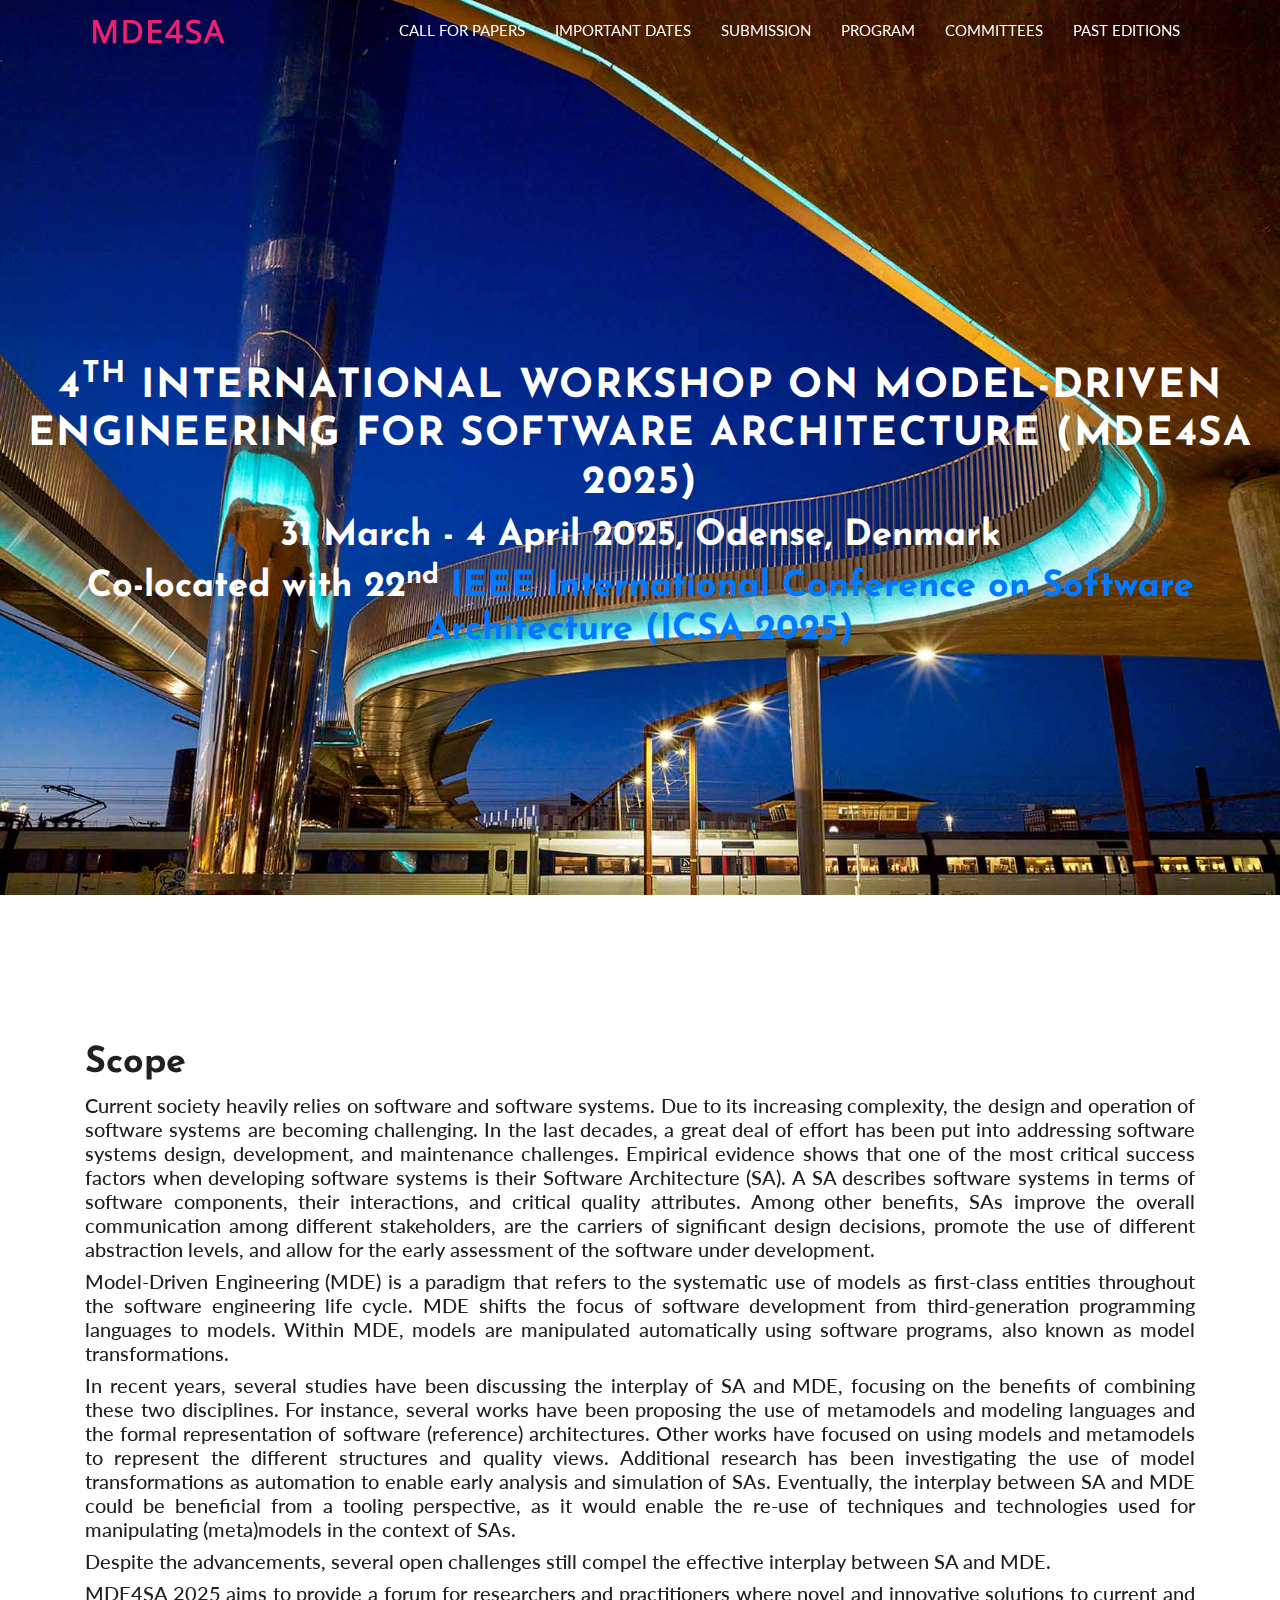
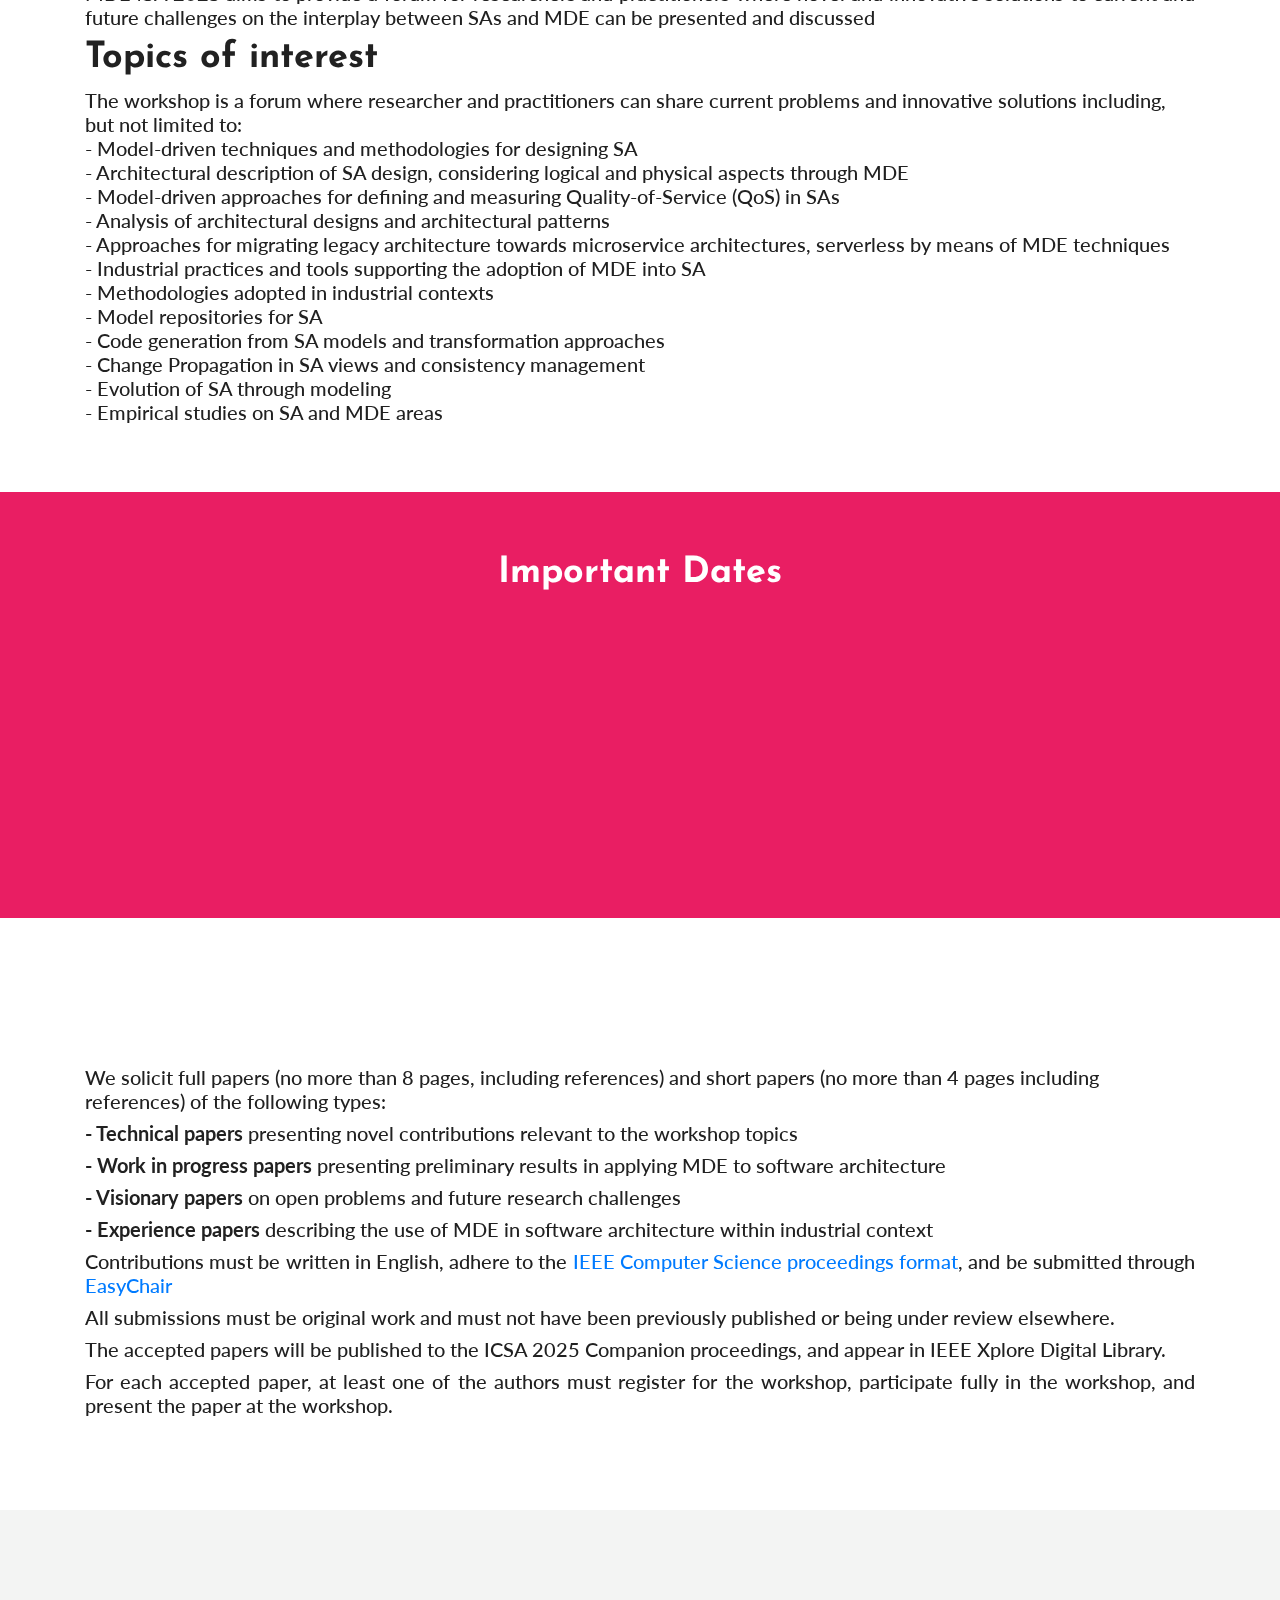
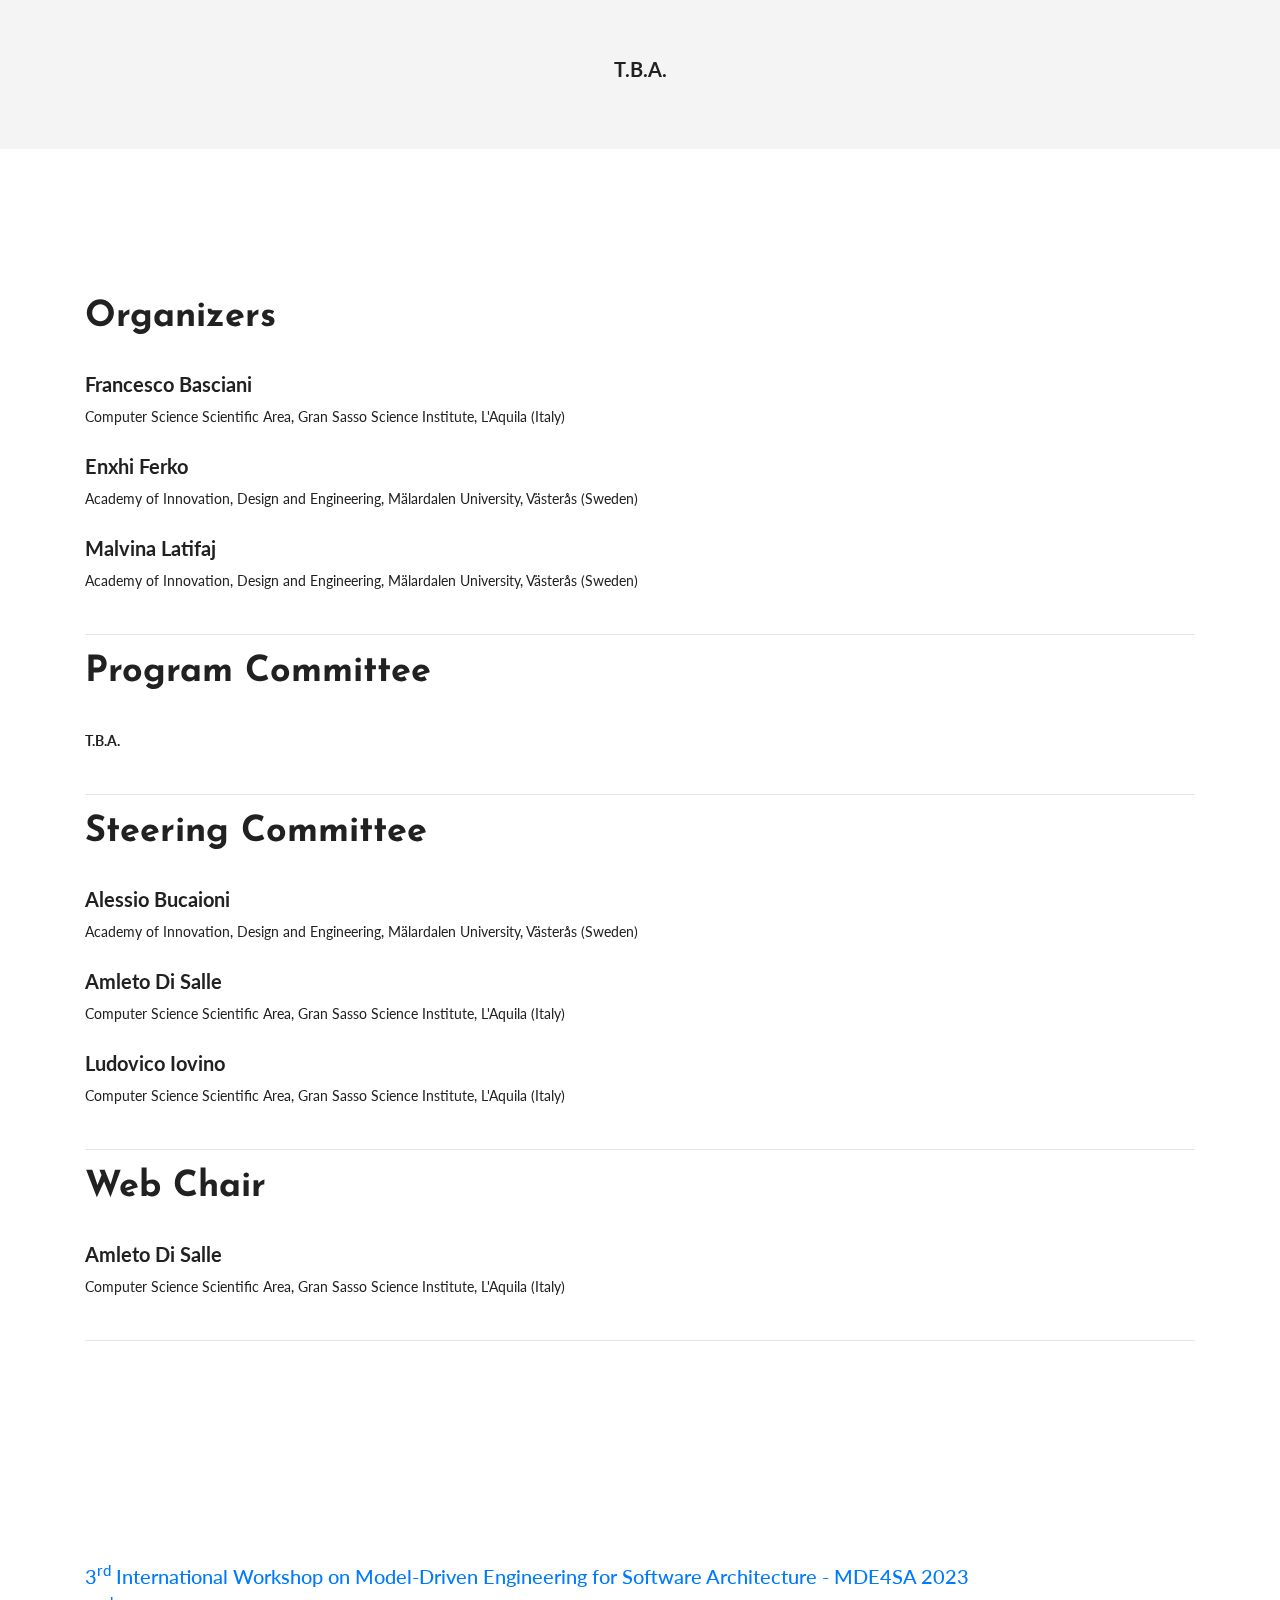
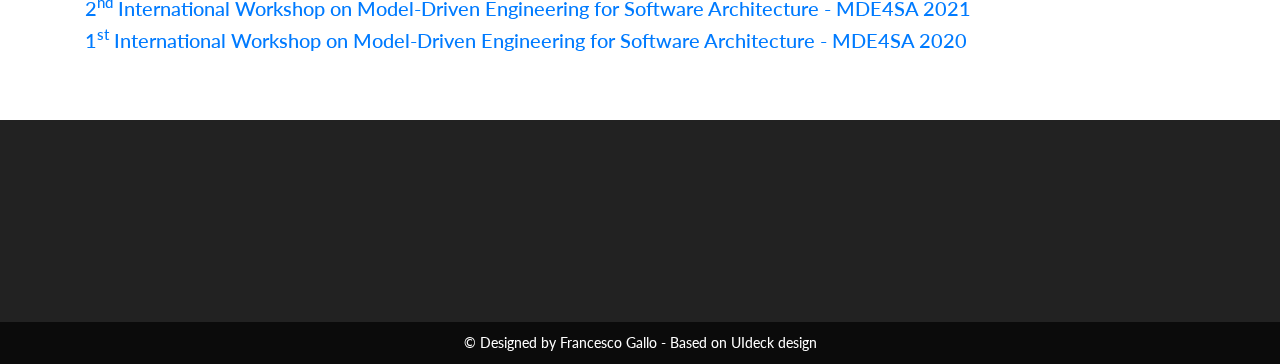
==== index.html @ de51bca5 "update 2023 past edition link" ====
<!DOCTYPE html>
<html lang="en">
<head>
<!-- Required meta tags -->
<meta charset="utf-8">
<meta name="viewport" content="width=device-width, initial-scale=1, shrink-to-fit=no">
<title>4th International Workshop on Model-Driven Engineering for Software Architecture - co-located with ICSA 2025</title>

<!-- Bootstrap CSS -->
<link rel="stylesheet" type="text/css" href="assets/css/bootstrap.min.css" >
<!-- Icon -->
<link rel="stylesheet" type="text/css" href="assets/fonts/line-icons.css">
<!-- Slicknav -->
<link rel="stylesheet" type="text/css" href="assets/css/slicknav.css">
<!-- Nivo Lightbox -->
<link rel="stylesheet" type="text/css" href="assets/css/nivo-lightbox.css" >
<!-- Animate -->
<link rel="stylesheet" type="text/css" href="assets/css/animate.css">
<!-- Main Style -->
<link rel="stylesheet" type="text/css" href="assets/css/main.css">
<!-- Responsive Style -->
<link rel="stylesheet" type="text/css" href="assets/css/responsive.css">
</head>
<body>

<!-- Header Area wrapper Starts -->
<header id="header-wrap"> 
  <!-- Navbar Start -->
  <nav class="navbar navbar-expand-lg fixed-top scrolling-navbar">
    <div class="container"> 
      <!-- Brand and toggle get grouped for better mobile display -->
      <div class="navbar-header">
        <button class="navbar-toggler" type="button" data-toggle="collapse" data-target="#main-navbar" aria-controls="main-navbar" aria-expanded="false" aria-label="Toggle navigation"> <span class="navbar-toggler-icon"></span> <span class="icon-menu"></span> <span class="icon-menu"></span> <span class="icon-menu"></span> </button>
        <a href="index.html" class="navbar-brand"><img src="assets/img/logo.png" alt=""></a> </div>
      <div class="collapse navbar-collapse" id="main-navbar">
        <ul class="navbar-nav mr-auto w-100 justify-content-end">
          <!--<li class="nav-item active">
                <a class="nav-link" href="#header-wrap">
                  Home
                </a>
              </li> -->
          <li class="nav-item"> <a class="nav-link" href="#cfp">Call for Papers</a> </li>
          <li class="nav-item"> <a class="nav-link" href="#dates">Important Dates</a> </li>
          <li class="nav-item"> <a class="nav-link" href="#sub">Submission</a> </li>
          <li class="nav-item"> <a class="nav-link" href="#schedules">Program</a> </li>
          <li class="nav-item"> <a class="nav-link" href="#comm">Committees</a> </li>
          <li class="nav-item"> <a class="nav-link" href="#past-editions">Past Editions</a> </li>
        </ul>
      </div>
    </div>
    
    <!-- Mobile Menu Start -->
    <ul class="mobile-menu">
      <li> <a class="page-scrool" href="#cfp">Call for Papers</a> </li>
      <li> <a class="page-scroll" href="#dates">Important Dates</a> </li>
      <li> <a class="page-scroll" href="#sub">Submission</a> </li>
      <li> <a class="page-scroll" href="#comm">Committees</a> </li>
      <li> <a class="page-scroll" href="#schedules">Program</a> </li>
      <li> <a class="page-scroll" href="#comm">Committees</a> </li>
      <li> <a class="page-scroll" href="#past-editions">Venue</a> </li>
      
    </ul>
    <!-- Mobile Menu End --> 
    
  </nav>
  <!-- Navbar End --> 
  
  <!-- Main Carousel Section Start -->
  <div id="main-slide" class="carousel slide" data-ride="carousel"> 
    <!--<ol class="carousel-indicators">
          <li data-target="#main-slide" data-slide-to="0" class="active"></li>
          <li data-target="#main-slide" data-slide-to="1"></li>
          <li data-target="#main-slide" data-slide-to="2"></li>
        </ol> -->
    <div class="carousel-inner">
      <div class="carousel-item active"> <img class="w-100" src="assets/img/slider/odense.jpg" alt="First slide">
        <div class="carousel-caption d-md-block">       
          <h1 class="wow fadeInDown heading" data-wow-delay=".4s">4<sup>th</sup> International Workshop on Model-Driven Engineering for Software Architecture (MDE4SA 2025)</h1>
            <h2 class="wow fadeInDown" data-wow-delay=".4s">31 March - 4 April 2025, Odense, Denmark</h2>
		    <h2 class="wow fadeInDown" data-wow-delay="0.2s"><strong>Co-located with 22<sup>nd</sup> <a href="https://conf.researchr.org/home/icsa-2025" target="_blank">IEEE International Conference on Software Architecture (ICSA 2025)</a></strong></h2>
        </div>
      </div>
    </div>
  </div>
  <!-- Main Carousel Section End --> 
  
</header>
<!-- Header Area wrapper End -->

<!-- About Section Start -->
<section id="cfp" class="section-padding">
  <div class="container">
    <div class="row">
      <div class="col-12">
        <div class="section-title-header text-center">
          <h1 class="section-title wow fadeInUp" data-wow-delay="0.2s">Call for Papers</h1>
          <h4 style="text-align: left" data-wow-delay="0.2s">Scope</h4>
          <h5 style="text-align:justify" data-wow-delay="0.2s">Current society heavily relies on software and software systems. Due to its increasing complexity, the design and operation of software systems are becoming challenging. In the last decades, a great deal of effort has been put into addressing software systems design, development, and maintenance challenges. Empirical evidence shows that one of the most critical success factors when developing software systems is their Software Architecture (SA). A SA describes software systems in terms of software components, their interactions, and critical quality attributes. Among other benefits, SAs improve the overall communication among different stakeholders, are the carriers of significant design decisions, promote the use of different abstraction levels, and allow for the early assessment of the software under development.</h5>
          <h5 style="text-align:justify" data-wow-delay="0.2s">Model-Driven Engineering (MDE) is a paradigm that refers to the systematic use of models as first-class entities throughout the software engineering life cycle. MDE shifts the focus of software development from third-generation programming languages to models. Within MDE, models are manipulated automatically using software programs, also known as model transformations.</h5>
          <h5 style="text-align:justify" data-wow-delay="0.2s">In recent years, several studies have been discussing the interplay of SA and MDE, focusing on the benefits of combining these two disciplines. For instance, several works have been proposing the use of metamodels and modeling languages and the formal representation of software (reference) architectures. Other works have focused on using models and metamodels to represent the different structures and quality views. Additional research has been investigating the use of model transformations as automation to enable early analysis and simulation of SAs. Eventually, the interplay between SA and MDE could be beneficial from a tooling perspective, as it would enable the re-use of techniques and technologies used for manipulating (meta)models in the context of SAs.</h5>
          <h5 style="text-align:justify" data-wow-delay="0.2s">Despite the advancements, several open challenges still compel the effective interplay between SA and MDE.</h5>
          <h5 style="text-align:justify" data-wow-delay="0.2s">MDE4SA 2025 aims to provide a forum for researchers and practitioners where novel and innovative solutions to current and future challenges on the interplay between SAs and MDE can be presented and discussed</h5>
          <h4 style="text-align: left" data-wow-delay="0.2s">Topics of interest</h4>
		  <h5 style="text-align: left" data-wow-delay="0.2s">The workshop is a forum where researcher and practitioners can share current problems and innovative solutions including, but not limited to: <br>
            - Model-driven techniques and methodologies for designing SA <br>
            - Architectural description of SA design, considering logical and physical aspects through MDE <br>
            - Model-driven approaches for defining and measuring Quality-of-Service (QoS) in SAs <br>
            - Analysis of architectural designs and architectural patterns <br>
            - Approaches for migrating legacy architecture towards microservice architectures, serverless by means of MDE techniques <br>
            - Industrial practices and tools supporting the adoption of MDE into SA <br>
            - Methodologies adopted in industrial contexts <br>
            - Model repositories for SA <br>
            - Code generation from SA models and transformation approaches <br>
            - Change Propagation in SA views and consistency management <br>
            - Evolution of SA through modeling <br>
            - Empirical studies on SA and MDE areas <br>
		   </h5>
        </div>
      </div>
    </div>
    </div>
</section>
<!-- About Section End --> 

<!-- Counter Area Start-->
<section id="dates" class="counter-section section-padding">
	<h4 style="text-align: center; color: #FFFFFF" data-wow-delay="0.2s">Important Dates</h4>
	
  <div class="container">
    <div class="row"> 
      <!-- Counter Item -->
      <div class="col-md-9 col-lg-12 col-xs-12 work-counter-widget text-center">
        <div class="counter wow fadeInRight" data-wow-delay="0.6s">
          <div class="icon"><i class="lni-timer"></i>
          </div>
        </div>
      </div>
		<div class="col-md-9 col-lg-4 col-xs-12 work-counter-widget text-center col-xl-4">
        <div class="counter wow fadeInRight" data-wow-delay="0.6s">
          <h5><strong style="color: #FFFFFF">Paper Submission</strong></h5>
          <p><strong>December 20<sup>th</sup>, 2024</strong></p>
        </div>
      </div>
		<div class="col-md-9 col-lg-4 col-xs-12 work-counter-widget text-center col-xl-4">
        <div class="counter wow fadeInRight" data-wow-delay="0.6s">
			<h5><strong style="color: #FFFFFF">Notification to authors</strong></h5>
          <p><strong>January 20<sup>th</sup>, 2025</strong></p>
        </div>
      </div>
      <div class="col-md-9 col-lg-4 col-xs-12 work-counter-widget text-center col-xl-4">
        <div class="counter wow fadeInRight" data-wow-delay="0.6s">
			<h5><strong style="color: #FFFFFF">Camera Ready</strong></h5>
          <p><strong>January 27<sup>th</sup>, 2025</strong></p>
        </div>
      </div>
    </div>
  </div>
</section>
<!-- Counter Area End--> 

<!-- Sponsors Section Start -->
<section id="sub" class="section-padding">
  <div class="container">
    <div class="row">
      <div class="col-12">
        <div class="section-title-header text-center">
          <h1 class="section-title wow fadeInUp" data-wow-delay="0.2s">Submission</h1>      
        </div>
		  <h5 style="text-align: left" data-wow-delay="0.2s">We solicit full papers (no more than 8 pages, including references) and short papers (no more than 4 pages including references) of the following types:</h5>
          <h5 style="text-align:justify" data-wow-delay="0.2s"><strong>- Technical papers</strong> presenting novel contributions relevant to the workshop topics</h5>
		  <h5 style="text-align:justify" data-wow-delay="0.2s"><strong>- Work in progress papers</strong> presenting preliminary results in applying MDE to software architecture</h5>
		  <h5 style="text-align:justify" data-wow-delay="0.2s"><strong>- Visionary papers</strong> on open problems and future research challenges</h5>
		  <h5 style="text-align:justify" data-wow-delay="0.2s"><strong>- Experience papers</strong> describing the use of MDE in software architecture within industrial context</h5>
		  <h5 style="text-align:justify" data-wow-delay="0.2s">Contributions must be written in English, adhere to the
		    <a href="https://www.ieee.org/conferences/publishing/templates.html" target="_blank"> IEEE Computer Science proceedings format</a>, and be submitted
		    through <a href="https://easychair.org/conferences/?conf=icsa2025" target="_blank">EasyChair</a>
		  </h5>
          <h5 style="text-align:justify" data-wow-delay="0.2s">All submissions must be original work and must not have been previously published or being under review elsewhere.</h5>
          <h5 style="text-align:justify" data-wow-delay="0.2s">The accepted papers will be published to the ICSA 2025 Companion proceedings, and appear in IEEE Xplore Digital Library.</h5>
          <h5 style="text-align:justify" data-wow-delay="0.2s">For each accepted paper, at least one of the authors must register for the workshop, participate fully in the workshop, and present the paper at the workshop.</h5>
		  <br>
      </div>
    </div>
    
  </div>
</section>
<!-- Sponsors Section End --> 

<!-- Schedule Section Start -->
<section id="schedules" class="schedule section-padding">
  <div class="container">
    <div class="row">
      <div class="col-12">
        <div class="section-title-header text-center">
          <h1 class="section-title wow fadeInUp" data-wow-delay="0.2s">Program</h1>
          <h5><strong>T.B.A.</strong></h5>
        </div>
      </div>
    </div>
  </div>
</section>
<!-- Schedule Section End --> 

<section id="comm" class="section-padding">
  <div class="container">
    <div class="row">
      <div class="col-12">
        <div class="section-title-header text-center">
          <h1 class="section-title wow fadeInUp" data-wow-delay="0.2s">Committees</h1>      
        </div>
		  <h4 style="text-align: left" data-wow-delay="0.2s"><strong>Organizers</strong> </h4><br>
          <h5 style="text-align: left" data-wow-delay="0.2s"><strong>Francesco Basciani</strong> <br></h5>
          <p>Computer Science Scientific Area, Gran Sasso Science Institute, L'Aquila (Italy)<br></p>
          <br>
		  <h5 style="text-align: left" data-wow-delay="0.2s"><strong>Enxhi Ferko</strong> <br></h5>
          <p>Academy of Innovation, Design and Engineering, M&auml;lardalen University, V&auml;ster&aring;s (Sweden) <br></p>
		  <br>
        <h5 style="text-align: left" data-wow-delay="0.2s"><strong>Malvina Latifaj</strong> <br></h5>
        <p>Academy of Innovation, Design and Engineering, M&auml;lardalen University, V&auml;ster&aring;s (Sweden) <br></p>
        <br>

		  <hr>
		  <h4 style="text-align: left" data-wow-delay="0.2s"><strong>Program Committee</strong></h4>
          <br>
          <p><b>T.B.A.</b></p>
        <!--
          <ul>
            <li>-Kousar Aslam, Vrije Universiteit Amsterdam (NL)</li>
            <li>-Luca Berardinelli, Johannes Kepler University Linz (AT)</li>
            <li>-Johan Bergelin, Mälardalen University (SE)</li>
            <li>-Jan Carlson, Mälardalen University (SE)</li>
            <li>-Antonio Cicchetti, Mälardalen University (SE)</li>
            <li>-Thijmen De Gooijer, Swedish Tax Agency (SE)</li>
            <li>-Martina De Sanctis, Gran Sasso Science Institute (ITA)</li>
            <li>-Daniele Di Pompeo, University of L'Aquila (ITA)</li>
            <li>-Juri Di Rocco, University of L'Aquila (ITA)</li>
            <li>-Predrag Filipovikj, Scania Group (SE)</li>
            <li>-Ilias Gerostathopoulos, Vrije Universiteit Amsterdam (NL)</li>
            <li>-Raffaela Mirandola, Politecnico di Milano (ITA)</li>
            <li>-Juha-Pekka Tolvanen, Metacase (FIN)</li>
            <li>-Karthik Vaidhyanathan, International Institute of Information Technology, Hyderabad (India)</li>
            <li>-Manuel Wimmer, Johannes Kepler University Linz (AT)</li>
          </ul>
        -->
		  <br>
		  <hr>
          <h4 style="text-align: left" data-wow-delay="0.2s"><strong>Steering Committee</strong> </h4><br>
          <h5 style="text-align: left" data-wow-delay="0.2s"><strong>Alessio Bucaioni</strong> <br></h5>
          <p>Academy of Innovation, Design and Engineering, M&auml;lardalen University, V&auml;ster&aring;s (Sweden) <br></p>
          <br>
          <h5 style="text-align: left" data-wow-delay="0.2s"><strong>Amleto Di Salle </strong> <br></h5>
          <p>Computer Science Scientific Area, Gran Sasso Science Institute, L'Aquila (Italy)<br></p>
          <br>
          <h5 style="text-align: left" data-wow-delay="0.2s"><strong>Ludovico Iovino</strong> <br></h5>
          <p>Computer Science Scientific Area, Gran Sasso Science Institute, L'Aquila (Italy)<br></p>
          <br>
          <hr>

		  <h4 style="text-align: left" data-wow-delay="0.2s"><strong>Web Chair</strong> </h4><br>
		  <h5 style="text-align: left" data-wow-delay="0.2s"><strong>Amleto Di Salle</strong> <br></h5>
          <p>Computer Science Scientific Area, Gran Sasso Science Institute, L'Aquila (Italy)</p>
		  <br>
		  <hr>
      </div>
    </div>
  </div>
</section>

<!-- Contact Us Section -->
<section id="past-editions" class="section-padding">
  <div class="container">
    <div class="row justify-content-center">
      <div class="col-12">
		<div class="section-title-header text-center">
          <h1 class="section-title wow fadeInUp" data-wow-delay="0.2s">Past Editions</h1>
        </div>
        <h5><a href="https://mde4sa.github.io/past-editions/2023">3<sup>rd</sup> International Workshop on Model-Driven Engineering for Software Architecture - MDE4SA 2023</a></h5>
        <h5><a href="https://mde4sa.github.io/past-editions/2021">2<sup>nd</sup> International Workshop on Model-Driven Engineering for Software Architecture - MDE4SA 2021</a></h5>
        <h5><a href="https://mde4sa.github.io/past-editions/2020">1<sup>st</sup> International Workshop on Model-Driven Engineering for Software Architecture - MDE4SA 2020</a></h5>
      </div>
    </div>
  </div>
</section>
<!-- Contact Us Section End --> 

<!-- Footer Section Start -->
<footer class="footer-area section-padding">
  <div class="container">
    <div class="row">
      <div class="col-md-6 col-lg-12 col-sm-6 col-xs-12 wow fadeInUp" data-wow-delay="0.2s">
        <h3><img src="assets/img/logo.png" alt=""></h3>
        <p>4<sup>th</sup> International Workshop on Model-Driven Engineering for Software Architecture - MDE4SA 2025</p>
      </div>
<!--
      <div class="col-md-6 col-lg-3 col-sm-6 col-xs-12 wow fadeInUp" data-wow-delay="0.8s">
        <div class="widget">
          <h5 class="widget-title">FOLLOW US ON</h5>
          <ul class="footer-social">
            <li><a class="facebook" href="#"><i class="lni-facebook-filled"></i></a></li>
            <li><a class="twitter" href="#"><i class="lni-twitter-filled"></i></a></li>
            <li><a class="linkedin" href="#"><i class="lni-linkedin-filled"></i></a></li>
            <li><a class="google-plus" href="#"><i class="lni-google-plus"></i></a></li>
          </ul>
        </div>
      </div>
-->	  
    </div>
  </div>
</footer>
<!-- Footer Section End -->

<div id="copyright">
  <div class="container">
    <div class="row">
      <div class="col-md-12">
        <div class="site-info">
          <p>&copy; Designed by <a href="http://people.disim.univaq.it/francesco.gallo/index.html" rel="nofollow">Francesco Gallo</a> - Based on <a href="http://uideck.com" rel="nofollow">UIdeck</a> design</p>
        </div>
      </div>
    </div>
  </div>
</div>

<!-- Go to Top Link --> 
<a href="#" class="back-to-top"> <i class="lni-chevron-up"></i> </a>
<div id="preloader">
  <div class="sk-circle">
    <div class="sk-circle1 sk-child"></div>
    <div class="sk-circle2 sk-child"></div>
    <div class="sk-circle3 sk-child"></div>
    <div class="sk-circle4 sk-child"></div>
    <div class="sk-circle5 sk-child"></div>
    <div class="sk-circle6 sk-child"></div>
    <div class="sk-circle7 sk-child"></div>
    <div class="sk-circle8 sk-child"></div>
    <div class="sk-circle9 sk-child"></div>
    <div class="sk-circle10 sk-child"></div>
    <div class="sk-circle11 sk-child"></div>
    <div class="sk-circle12 sk-child"></div>
  </div>
</div>

<!-- jQuery first, then Popper.js, then Bootstrap JS --> 
<script src="assets/js/jquery-min.js"></script> 
<script src="assets/js/popper.min.js"></script> 
<script src="assets/js/bootstrap.min.js"></script> 
<script src="assets/js/jquery.countdown.min.js"></script> 
<script src="assets/js/jquery.nav.js"></script> 
<script src="assets/js/jquery.easing.min.js"></script> 
<script src="assets/js/wow.js"></script> 
<script src="assets/js/jquery.slicknav.js"></script> 
<script src="assets/js/nivo-lightbox.js"></script> 
<script src="assets/js/main.js"></script>
</body>
</html>
---- assets/fonts/line-icons.css ----
@font-face {
  font-family: 'LineIcons';
  src:  url('../fonts/LineIcons.eot?tc3uo0');
  src:  url('../fonts/LineIcons.eot?tc3uo0#iefix') format('embedded-opentype'),
    url('../fonts/LineIcons.ttf?tc3uo0') format('truetype'),
    url('../fonts/LineIcons.woff?tc3uo0') format('woff'),
    url('../fonts/LineIcons.svg?tc3uo0#LineIcons') format('svg');
  font-weight: normal;
  font-style: normal;
}

[class^="lni-"], [class*=" lni-"] {
  /* use !important to prevent issues with browser extensions that change fonts */
  font-family: 'LineIcons' !important;
  speak: none;
  font-style: normal;
  font-weight: normal;
  font-variant: normal;
  text-transform: none;
  line-height: 1;

  /* Better Font Rendering =========== */
  -webkit-font-smoothing: antialiased;
  -moz-osx-font-smoothing: grayscale;
}

.lni-image:before {
  content: "\e991";
}
.lni-linkedin-filled:before {
  content: "\e9ac";
}
.lni-add-files:before {
  content: "\e900";
}
.lni-agenda:before {
  content: "\e901";
}
.lni-alarm-clock:before {
  content: "\e902";
}
.lni-alarm:before {
  content: "\e903";
}
.lni-amazon:before {
  content: "\e904";
}
.lni-amex:before {
  content: "\e905";
}
.lni-anchor:before {
  content: "\e906";
}
.lni-android:before {
  content: "\e907";
}
.lni-angle-double-down:before {
  content: "\e908";
}
.lni-angle-double-left:before {
  content: "\e909";
}
.lni-angle-double-right:before {
  content: "\e90a";
}
.lni-angle-double-up:before {
  content: "\e90b";
}
.lni-apartment:before {
  content: "\e90c";
}
.lni-apple:before {
  content: "\e90d";
}
.lni-archive:before {
  content: "\e90e";
}
.lni-arrow-down-circle:before {
  content: "\e90f";
}
.lni-arrow-down:before {
  content: "\e910";
}
.lni-arrow-left-circle:before {
  content: "\e911";
}
.lni-arrow-left:before {
  content: "\e912";
}
.lni-arrow-right-circle:before {
  content: "\e913";
}
.lni-arrow-right:before {
  content: "\e914";
}
.lni-arrow-top-left:before {
  content: "\e915";
}
.lni-arrow-top-right:before {
  content: "\e916";
}
.lni-arrow-up-circle:before {
  content: "\e917";
}
.lni-arrow-up:before {
  content: "\e918";
}
.lni-arrows-horizontal:before {
  content: "\e919";
}
.lni-arrows-vertical:before {
  content: "\e91a";
}
.lni-ban:before {
  content: "\e91b";
}
.lni-bar-chart:before {
  content: "\e91c";
}
.lni-basketball:before {
  content: "\e91d";
}
.lni-behance:before {
  content: "\e91e";
}
.lni-bi-cycle:before {
  content: "\e91f";
}
.lni-bitbucket:before {
  content: "\e920";
}
.lni-bitcoin:before {
  content: "\e921";
}
.lni-blackboard:before {
  content: "\e922";
}
.lni-bluetooth:before {
  content: "\e923";
}
.lni-bold:before {
  content: "\e924";
}
.lni-bolt-alt:before {
  content: "\e925";
}
.lni-bolt:before {
  content: "\e926";
}
.lni-book:before {
  content: "\e927";
}
.lni-bookmark-alt:before {
  content: "\e928";
}
.lni-bookmark:before {
  content: "\e929";
}
.lni-briefcase:before {
  content: "\e92a";
}
.lni-brush-alt:before {
  content: "\e92b";
}
.lni-brush:before {
  content: "\e92c";
}
.lni-bubble:before {
  content: "\e92d";
}
.lni-bug:before {
  content: "\e92e";
}
.lni-bulb:before {
  content: "\e92f";
}
.lni-bullhorn:before {
  content: "\e930";
}
.lni-bus:before {
  content: "\e931";
}
.lni-calendar:before {
  content: "\e932";
}
.lni-camera:before {
  content: "\e933";
}
.lni-car:before {
  content: "\e934";
}
.lni-cart-full:before {
  content: "\e935";
}
.lni-cart:before {
  content: "\e936";
}
.lni-check-box:before {
  content: "\e937";
}
.lni-check-mark-circle:before {
  content: "\e938";
}
.lni-chevron-down-circle:before {
  content: "\e939";
}
.lni-chevron-down:before {
  content: "\e93a";
}
.lni-chevron-left-circle:before {
  content: "\e93b";
}
.lni-chevron-left:before {
  content: "\e93c";
}
.lni-chevron-right-circle:before {
  content: "\e93d";
}
.lni-chevron-right:before {
  content: "\e93e";
}
.lni-chevron-up-circle:before {
  content: "\e93f";
}
.lni-chevron-up:before {
  content: "\e940";
}
.lni-chrome:before {
  content: "\e941";
}
.lni-circle-minus:before {
  content: "\e942";
}
.lni-clipboard:before {
  content: "\e943";
}
.lni-close:before {
  content: "\e944";
}
.lni-cloud-check:before {
  content: "\e945";
}
.lni-cloud-download:before {
  content: "\e946";
}
.lni-cloud-sync:before {
  content: "\e947";
}
.lni-cloud-upload:before {
  content: "\e948";
}
.lni-cloud:before {
  content: "\e949";
}
.lni-code:before {
  content: "\e94a";
}
.lni-coffee-cup:before {
  content: "\e94b";
}
.lni-cog:before {
  content: "\e94c";
}
.lni-color-pallet:before {
  content: "\e94d";
}
.lni-comment-reply-alt:before {
  content: "\e94e";
}
.lni-comments-alt:before {
  content: "\e94f";
}
.lni-comments:before {
  content: "\e950";
}
.lni-construction:before {
  content: "\e951";
}
.lni-control-panel:before {
  content: "\e952";
}
.lni-crop:before {
  content: "\e953";
}
.lni-cross-circle:before {
  content: "\e954";
}
.lni-crown:before {
  content: "\e955";
}
.lni-css3:before {
  content: "\e956";
}
.lni-cup:before {
  content: "\e957";
}
.lni-cut:before {
  content: "\e958";
}
.lni-dashboard:before {
  content: "\e959";
}
.lni-database:before {
  content: "\e95a";
}
.lni-dinner:before {
  content: "\e95b";
}
.lni-direction-alt:before {
  content: "\e95c";
}
.lni-direction-ltr:before {
  content: "\e95d";
}
.lni-direction-rtl:before {
  content: "\e95e";
}
.lni-direction:before {
  content: "\e95f";
}
.lni-display:before {
  content: "\e960";
}
.lni-download:before {
  content: "\e961";
}
.lni-drop:before {
  content: "\e962";
}
.lni-dropbox:before {
  content: "\e963";
}
.lni-drupal:before {
  content: "\e964";
}
.lni-emoji-neutral:before {
  content: "\e965";
}
.lni-emoji-sad:before {
  content: "\e966";
}
.lni-emoji-smile:before {
  content: "\e967";
}
.lni-empty-file:before {
  content: "\e968";
}
.lni-enter:before {
  content: "\e969";
}
.lni-envelope:before {
  content: "\e96a";
}
.lni-eraser:before {
  content: "\e96b";
}
.lni-exit-down:before {
  content: "\e96c";
}
.lni-exit-up:before {
  content: "\e96d";
}
.lni-exit:before {
  content: "\e96e";
}
.lni-eye:before {
  content: "\e96f";
}
.lni-facebook-filled:before {
  content: "\e970";
}
.lni-facebook:before {
  content: "\e971";
}
.lni-files:before {
  content: "\e972";
}
.lni-film-play:before {
  content: "\e973";
}
.lni-firefox:before {
  content: "\e974";
}
.lni-flag-alt:before {
  content: "\e975";
}
.lni-flag-cubic:before {
  content: "\e976";
}
.lni-flag:before {
  content: "\e977";
}
.lni-folder:before {
  content: "\e978";
}
.lni-frame-contract:before {
  content: "\e979";
}
.lni-frame-expand:before {
  content: "\e97a";
}
.lni-full-screen:before {
  content: "\e97b";
}
.lni-funnel:before {
  content: "\e97c";
}
.lni-gallery:before {
  content: "\e97d";
}
.lni-game:before {
  content: "\e97e";
}
.lni-gift:before {
  content: "\e97f";
}
.lni-git:before {
  content: "\e980";
}
.lni-github:before {
  content: "\e981";
}
.lni-google-plus:before {
  content: "\e982";
}
.lni-graduation:before {
  content: "\e983";
}
.lni-grid-alt:before {
  content: "\e984";
}
.lni-grid:before {
  content: "\e985";
}
.lni-hammer:before {
  content: "\e986";
}
.lni-hand:before {
  content: "\e987";
}
.lni-harddrive:before {
  content: "\e988";
}
.lni-headphone-alt:before {
  content: "\e989";
}
.lni-headphone:before {
  content: "\e98a";
}
.lni-heart-filled:before {
  content: "\e98b";
}
.lni-heart-pulse:before {
  content: "\e98c";
}
.lni-heart:before {
  content: "\e98d";
}
.lni-help:before {
  content: "\e98e";
}
.lni-highlight-alt:before {
  content: "\e98f";
}
.lni-highlight:before {
  content: "\e990";
}
.lni-hobile:before {
  content: "\e992";
}
.lni-home:before {
  content: "\e993";
}
.lni-hourglass:before {
  content: "\e994";
}
.lni-html5:before {
  content: "\e995";
}
.lni-inbox:before {
  content: "\e996";
}
.lni-indent-decrease:before {
  content: "\e997";
}
.lni-indent-increase:before {
  content: "\e998";
}
.lni-Infinite:before {
  content: "\e999";
}
.lni-information:before {
  content: "\e99a";
}
.lni-instagram-filled:before {
  content: "\e99b";
}
.lni-instagram:before {
  content: "\e99c";
}
.lni-italic:before {
  content: "\e99d";
}
.lni-joomla:before {
  content: "\e99e";
}
.lni-key:before {
  content: "\e99f";
}
.lni-keyboard:before {
  content: "\e9a0";
}
.lni-laptop-phone:before {
  content: "\e9a1";
}
.lni-laptop:before {
  content: "\e9a2";
}
.lni-layers:before {
  content: "\e9a3";
}
.lni-layout:before {
  content: "\e9a4";
}
.lni-leaf:before {
  content: "\e9a5";
}
.lni-licencse:before {
  content: "\e9a6";
}
.lni-line-dashed:before {
  content: "\e9a7";
}
.lni-line-dotted:before {
  content: "\e9a8";
}
.lni-line-double:before {
  content: "\e9a9";
}
.lni-line-spacing:before {
  content: "\e9aa";
}
.lni-link:before {
  content: "\e9ab";
}
.lni-linkedin:before {
  content: "\e9ad";
}
.lni-list:before {
  content: "\e9ae";
}
.lni-lock:before {
  content: "\e9af";
}
.lni-magnet:before {
  content: "\e9b0";
}
.lni-magnifier:before {
  content: "\e9b1";
}
.lni-map-marker:before {
  content: "\e9b2";
}
.lni-map:before {
  content: "\e9b3";
}
.lni-mastercard:before {
  content: "\e9b4";
}
.lni-medall-alt:before {
  content: "\e9b5";
}
.lni-medall:before {
  content: "\e9b6";
}
.lni-medium:before {
  content: "\e9b7";
}
.lni-menu-circle:before {
  content: "\e9b8";
}
.lni-menu:before {
  content: "\e9b9";
}
.lni-mic:before {
  content: "\e9ba";
}
.lni-microphone:before {
  content: "\e9bb";
}
.lni-minus:before {
  content: "\e9bc";
}
.lni-mobile:before {
  content: "\e9bd";
}
.lni-more-alt:before {
  content: "\e9be";
}
.lni-more:before {
  content: "\e9bf";
}
.lni-mouse:before {
  content: "\e9c0";
}
.lni-move:before {
  content: "\e9c1";
}
.lni-music:before {
  content: "\e9c2";
}
.lni-notepad:before {
  content: "\e9c3";
}
.lni-package:before {
  content: "\e9c4";
}
.lni-page-break:before {
  content: "\e9c5";
}
.lni-paint-bucket:before {
  content: "\e9c6";
}
.lni-paint-roller:before {
  content: "\e9c7";
}
.lni-paperclip:before {
  content: "\e9c8";
}
.lni-paypal:before {
  content: "\e9c9";
}
.lni-pencil-alt:before {
  content: "\e9ca";
}
.lni-pencil:before {
  content: "\e9cb";
}
.lni-phone-handset:before {
  content: "\e9cc";
}
.lni-phone:before {
  content: "\e9cd";
}
.lni-pie-chart:before {
  content: "\e9ce";
}
.lni-pilcrow:before {
  content: "\e9cf";
}
.lni-pin-alt:before {
  content: "\e9d0";
}
.lni-pin-corner:before {
  content: "\e9d1";
}
.lni-pin:before {
  content: "\e9d2";
}
.lni-pinterest:before {
  content: "\e9d3";
}
.lni-playstore:before {
  content: "\e9d4";
}
.lni-plug:before {
  content: "\e9d5";
}
.lni-plus:before {
  content: "\e9d6";
}
.lni-pointer-down:before {
  content: "\e9d7";
}
.lni-pointer-left:before {
  content: "\e9d8";
}
.lni-pointer-right:before {
  content: "\e9d9";
}
.lni-pointer-up:before {
  content: "\e9da";
}
.lni-pointer:before {
  content: "\e9db";
}
.lni-power-switch:before {
  content: "\e9dc";
}
.lni-printer:before {
  content: "\e9dd";
}
.lni-pulse:before {
  content: "\e9de";
}
.lni-question-circle:before {
  content: "\e9df";
}
.lni-quora:before {
  content: "\e9e0";
}
.lni-reddit:before {
  content: "\e9e1";
}
.lni-reload:before {
  content: "\e9e2";
}
.lni-reply:before {
  content: "\e9e3";
}
.lni-rocket:before {
  content: "\e9e4";
}
.lni-rss-feed:before {
  content: "\e9e5";
}
.lni-ruler-alt:before {
  content: "\e9e6";
}
.lni-ruler-pencil:before {
  content: "\e9e7";
}
.lni-ruler:before {
  content: "\e9e8";
}
.lni-save-alt:before {
  content: "\e9e9";
}
.lni-save:before {
  content: "\e9ea";
}
.lni-search:before {
  content: "\e9eb";
}
.lni-select:before {
  content: "\e9ec";
}
.lni-share-alt:before {
  content: "\e9ed";
}
.lni-share:before {
  content: "\e9ee";
}
.lni-shield:before {
  content: "\e9ef";
}
.lni-shift-left:before {
  content: "\e9f0";
}
.lni-shift-right:before {
  content: "\e9f1";
}
.lni-shortcode:before {
  content: "\e9f2";
}
.lni-signal:before {
  content: "\e9f3";
}
.lni-slice:before {
  content: "\e9f4";
}
.lni-sort-alpha-asc:before {
  content: "\e9f5";
}
.lni-sort-amount-asc:before {
  content: "\e9f6";
}
.lni-soundcloud:before {
  content: "\e9f7";
}
.lni-spellcheck:before {
  content: "\e9f8";
}
.lni-spotify:before {
  content: "\e9f9";
}
.lni-spray:before {
  content: "\e9fa";
}
.lni-stamp:before {
  content: "\e9fb";
}
.lni-star-empty:before {
  content: "\e9fc";
}
.lni-star-filled:before {
  content: "\e9fd";
}
.lni-star-half:before {
  content: "\e9fe";
}
.lni-star:before {
  content: "\e9ff";
}
.lni-stats-down:before {
  content: "\ea00";
}
.lni-stats-up:before {
  content: "\ea01";
}
.lni-strikethrough:before {
  content: "\ea02";
}
.lni-stripe:before {
  content: "\ea03";
}
.lni-support:before {
  content: "\ea04";
}
.lni-tab:before {
  content: "\ea05";
}
.lni-tag:before {
  content: "\ea06";
}
.lni-target:before {
  content: "\ea07";
}
.lni-teabag:before {
  content: "\ea08";
}
.lni-text-align-right:before {
  content: "\ea09";
}
.lni-text-align-center:before {
  content: "\ea0a";
}
.lni-text-align-justify:before {
  content: "\ea0b";
}
.lni-text-align-left:before {
  content: "\ea0c";
}
.lni-text-format-remove:before {
  content: "\ea0d";
}
.lni-text-format:before {
  content: "\ea0e";
}
.lni-text-size:before {
  content: "\ea0f";
}
.lni-thought:before {
  content: "\ea10";
}
.lni-thumbs-down:before {
  content: "\ea11";
}
.lni-thumbs-up:before {
  content: "\ea12";
}
.lni-ticket-alt:before {
  content: "\ea13";
}
.lni-ticket:before {
  content: "\ea14";
}
.lni-timer:before {
  content: "\ea15";
}
.lni-train:before {
  content: "\ea16";
}
.lni-trash:before {
  content: "\ea17";
}
.lni-tshirt:before {
  content: "\ea18";
}
.lni-twitter-filled:before {
  content: "\ea19";
}
.lni-twitter:before {
  content: "\ea1a";
}
.lni-underline:before {
  content: "\ea1b";
}
.lni-unlink:before {
  content: "\ea1c";
}
.lni-unlock:before {
  content: "\ea1d";
}
.lni-upload:before {
  content: "\ea1e";
}
.lni-user:before {
  content: "\ea1f";
}
.lni-users:before {
  content: "\ea20";
}
.lni-vector:before {
  content: "\ea21";
}
.lni-video:before {
  content: "\ea22";
}
.lni-visa:before {
  content: "\ea23";
}
.lni-volume-high:before {
  content: "\ea24";
}
.lni-volume-low:before {
  content: "\ea25";
}
.lni-volume-medium:before {
  content: "\ea26";
}
.lni-volume-mute:before {
  content: "\ea27";
}
.lni-wallet:before {
  content: "\ea28";
}
.lni-warning:before {
  content: "\ea29";
}
.lni-wheelchair:before {
  content: "\ea2a";
}
.lni-wordpress-filled:before {
  content: "\ea2b";
}
.lni-wordpress:before {
  content: "\ea2c";
}
.lni-world-alt:before {
  content: "\ea2d";
}
.lni-world:before {
  content: "\ea2e";
}
.lni-write:before {
  content: "\ea2f";
}
.lni-zip:before {
  content: "\ea30";
}
.lni-zoom-in:before {
  content: "\ea31";
}
.lni-zoom-out:before {
  content: "\ea32";
}
---- assets/css/main.css ----
@import url("https://fonts.googleapis.com/css?family=Lato:400|Josefin+Sans:700");
html {
  overflow-x: hidden;
}

body {
  background: #fff;
  font-size: 15px;
  font-weight: 400;
  font-family: 'Lato', sans-serif;
  -webkit-box-sizing: border-box;
  -moz-box-sizing: border-box;
  box-sizing: border-box;
  -webkit-font-smoothing: subpixel-antialiased;
  color: #212121;
  line-height: 25px;
  -webkit-backface-visibility: hidden;
  backface-visibility: hidden;
  overflow-x: hidden;
}

h1, h2, h3, h4 {
  font-size: 36px;
  font-weight: 700;
  font-family: 'Josefin Sans', sans-serif;
}

a {
  -webkit-transition: all 0.2s linear;
  -moz-transition: all 0.2s linear;
  -o-transition: all 0.2s linear;
  transition: all 0.2s linear;
}

a:hover {
  text-decoration: none;
}

a a:focus {
  outline: none;
}

p {
  font-weight: 400;
  font-family: 'Lato', sans-serif;
  margin: 0px;
  font-size: 14px;
}

ul, ol {
  list-style: outside none none;
  margin: 0;
  padding: 0;
}

ul li, ol li {
  list-style: none;
}

.hero-heading {
  font-size: 40px;
  font-weight: 700;
  color: #fff;
  text-transform: capitalize;
  line-height: 70px;
  letter-spacing: 0.1rem;
}

.hero-sub-heading {
  font-size: 20px;
  font-weight: 400;
  color: #e6e6e6;
  line-height: 45px;
  letter-spacing: 0.1rem;
}

.section-titile-bg {
  display: inline;
  font-size: 115px;
  font-weight: 700;
  height: 100%;
  left: -173px;
  opacity: 0.1;
  position: absolute;
  top: -14px;
  width: 100%;
  text-align: center;
}

.section-title-header p {
  text: center;
  font-weight: 400;
  line-height: 26px;
  padding-bottom: 36px;
}

.section-title {
  font-size: 36px;
  color: #212121;
  line-height: 52px;
  padding-bottom: 20px;
  font-weight: 700;
  text-align: center;
  text-transform: uppercase;
  position: relative;
  margin-bottom: 15px;
}

.section-title:before {
  position: absolute;
  content: '';
  left: 15px;
  bottom: 8px;
  width: 48px;
  height: 1px;
  background-color: #E91E63;
}

.section-title:after {
  position: absolute;
  content: '';
  left: 0px;
  bottom: 2px;
  width: 48px;
  height: 1px;
  background-color: #E91E63;
}

.section-title:before, .section-title:after {
  left: 50%;
  margin-left: -45px;
}

.section-title:after {
  margin-left: -30px;
}

.section-subcontent {
  font-size: 16px;
  text: center;
  font-weight: 400;
  line-height: 26px;
  padding-bottom: 36px;
}

.section-sub {
  text-transform: uppercase;
  font-size: 24px;
  line-height: 52px;
  padding-bottom: 15px;
  margin-bottom: 30px;
  position: relative;
}

.section-sub:before {
  position: absolute;
  content: '';
  height: 1px;
  width: 45px;
  left: 50%;
  bottom: 10px;
  -webkit-transform: translateX(-50%);
  transform: translateX(-50%);
  background-color: #E91E63;
}

.subtitle {
  font-size: 15px;
  margin-top: 20px;
  font-weight: 500;
  margin-bottom: 10px;
}

.inner-title {
  font-size: 24px;
  font-weight: 700;
  text-tranform: capitalize;
}

.page-tagline {
  font-size: 24px;
  font-weight: 400;
  color: #ddd;
}

.page-title {
  font-size: 62px;
  font-weight: 700;
  color: #fff;
}

.btn {
  font-size: 14px;
  padding: 12px 20px;
  border-radius: 4px;
  cursor: pointer;
  font-weight: 400;
  color: #fff;
  text-transform: uppercase;
  -webkit-transition: all 0.2s linear;
  -moz-transition: all 0.2s linear;
  -o-transition: all 0.2s linear;
  transition: all 0.2s linear;
  display: inline-block;
}

.btn i {
  margin-right: 5px;
}

.btn:focus,
.btn:active {
  box-shadow: none;
  outline: none;
  color: #fff;
}

.btn-common {
  background-color: #E91E63;
  position: relative;
  z-index: 1;
}

.btn-common:hover {
  color: #fff;
  background: #F50057;
  box-shadow: 0 6px 22px rgba(0, 0, 0, 0.1);
  transition: all .2s ease-in-out;
  -moz-transition: all .2s ease-in-out;
  -webkit-transition: all .2s ease-in-out;
}

.btn-border {
  color: #fff;
  background-color: transparent;
  border: 1px solid #fff;
}

.btn-border:hover {
  color: #fff;
  background-color: rgba(255, 255, 255, 0.2);
}

.btn-lg {
  padding: 12px 34px;
  text-transform: uppercase;
  font-size: 14px;
}

.btn-rm {
  padding: 7px 10px;
  text-transform: capitalize;
}

button:focus {
  outline: none !important;
}

.icon-close, .icon-check {
  color: #E91E63;
}

.bg-drack {
  background: #f1f1f1;
}

.bg-white {
  background: #fff;
}

.mb-30 {
  margin-bottom: 30px;
}

.mt-30 {
  margin-top: 30px;
}

/* ScrollToTop */
a.back-to-top {
  display: none;
  position: fixed;
  bottom: 18px;
  right: 15px;
  text-decoration: none;
}

a.back-to-top i {
  display: block;
  font-size: 22px;
  width: 40px;
  height: 40px;
  line-height: 40px;
  color: #fff;
  background: #E91E63;
  border-radius: 0px;
  text-align: center;
  transition: all 0.2s ease-in-out;
  -moz-transition: all 0.2s ease-in-out;
  -webkit-transition: all 0.2s ease-in-out;
  -o-transition: all 0.2s ease-in-out;
  box-shadow: 0 0 4px rgba(0, 0, 0, 0.14), 0 4px 8px rgba(0, 0, 0, 0.28);
}

a.back-to-top:hover, a.back-to-top:focus {
  text-decoration: none;
}

#preloader {
  position: fixed;
  background: #fff;
  top: 0;
  left: 0;
  width: 100%;
  height: 100%;
  z-index: 9999999999;
}

.sk-circle {
  margin: 0px auto;
  width: 40px;
  height: 40px;
  top: 45%;
  position: relative;
}

.sk-circle .sk-child {
  width: 100%;
  height: 100%;
  position: absolute;
  left: 0;
  top: 0;
}

.sk-circle .sk-child:before {
  content: '';
  display: block;
  margin: 0 auto;
  width: 15%;
  height: 15%;
  background-color: #E91E63;
  border-radius: 100%;
  -webkit-animation: sk-circleBounceDelay 1.2s infinite ease-in-out both;
  animation: sk-circleBounceDelay 1.2s infinite ease-in-out both;
}

.sk-circle .sk-circle2 {
  -webkit-transform: rotate(30deg);
  -ms-transform: rotate(30deg);
  transform: rotate(30deg);
}

.sk-circle .sk-circle3 {
  -webkit-transform: rotate(60deg);
  -ms-transform: rotate(60deg);
  transform: rotate(60deg);
}

.sk-circle .sk-circle4 {
  -webkit-transform: rotate(90deg);
  -ms-transform: rotate(90deg);
  transform: rotate(90deg);
}

.sk-circle .sk-circle5 {
  -webkit-transform: rotate(120deg);
  -ms-transform: rotate(120deg);
  transform: rotate(120deg);
}

.sk-circle .sk-circle6 {
  -webkit-transform: rotate(150deg);
  -ms-transform: rotate(150deg);
  transform: rotate(150deg);
}

.sk-circle .sk-circle7 {
  -webkit-transform: rotate(180deg);
  -ms-transform: rotate(180deg);
  transform: rotate(180deg);
}

.sk-circle .sk-circle8 {
  -webkit-transform: rotate(210deg);
  -ms-transform: rotate(210deg);
  transform: rotate(210deg);
}

.sk-circle .sk-circle9 {
  -webkit-transform: rotate(240deg);
  -ms-transform: rotate(240deg);
  transform: rotate(240deg);
}

.sk-circle .sk-circle10 {
  -webkit-transform: rotate(270deg);
  -ms-transform: rotate(270deg);
  transform: rotate(270deg);
}

.sk-circle .sk-circle11 {
  -webkit-transform: rotate(300deg);
  -ms-transform: rotate(300deg);
  transform: rotate(300deg);
}

.sk-circle .sk-circle12 {
  -webkit-transform: rotate(330deg);
  -ms-transform: rotate(330deg);
  transform: rotate(330deg);
}

.sk-circle .sk-circle2:before {
  -webkit-animation-delay: -1.1s;
  animation-delay: -1.1s;
}

.sk-circle .sk-circle3:before {
  -webkit-animation-delay: -1s;
  animation-delay: -1s;
}

.sk-circle .sk-circle4:before {
  -webkit-animation-delay: -0.9s;
  animation-delay: -0.9s;
}

.sk-circle .sk-circle5:before {
  -webkit-animation-delay: -0.8s;
  animation-delay: -0.8s;
}

.sk-circle .sk-circle6:before {
  -webkit-animation-delay: -0.7s;
  animation-delay: -0.7s;
}

.sk-circle .sk-circle7:before {
  -webkit-animation-delay: -0.6s;
  animation-delay: -0.6s;
}

.sk-circle .sk-circle8:before {
  -webkit-animation-delay: -0.5s;
  animation-delay: -0.5s;
}

.sk-circle .sk-circle9:before {
  -webkit-animation-delay: -0.4s;
  animation-delay: -0.4s;
}

.sk-circle .sk-circle10:before {
  -webkit-animation-delay: -0.3s;
  animation-delay: -0.3s;
}

.sk-circle .sk-circle11:before {
  -webkit-animation-delay: -0.2s;
  animation-delay: -0.2s;
}

.sk-circle .sk-circle12:before {
  -webkit-animation-delay: -0.1s;
  animation-delay: -0.1s;
}

@-webkit-keyframes sk-circleBounceDelay {
  0%, 80%, 100% {
    -webkit-transform: scale(0);
    transform: scale(0);
  }
  40% {
    -webkit-transform: scale(1);
    transform: scale(1);
  }
}

@keyframes sk-circleBounceDelay {
  0%, 80%, 100% {
    -webkit-transform: scale(0);
    transform: scale(0);
  }
  40% {
    -webkit-transform: scale(1);
    transform: scale(1);
  }
}

.section-padding {
  padding: 60px 0;
}

.no-padding {
  padding: 0 !important;
}

.padding-left-none {
  padding-left: 0;
}

.padding-right-none {
  padding-right: 0;
}

#page-banner-area {
  background: url(../img/background/banner.jpg) no-repeat;
  background-position: 50% 50%;
  background-size: cover;
}

.page-banner {
  position: relative;
  min-height: 250px;
  color: #fff;
}

.page-banner:before {
  content: '';
  position: absolute;
  top: 0;
  left: 0;
  width: 100%;
  height: 100%;
  background: rgba(0, 0, 0, 0.2);
}

.page-banner .page-banner-title {
  position: absolute;
  top: 50%;
  width: 100%;
  height: 100%;
  text-transform: uppercase;
}

.page-banner .page-banner-title h2 {
  color: #fff;
  font-size: 40px;
}

@-webkit-keyframes fadeIn {
  from {
    opacity: 0;
  }
  to {
    opacity: 1;
  }
}

@keyframes fadeIn {
  from {
    opacity: 0;
  }
  to {
    opacity: 1;
  }
}

.fadeIn {
  -webkit-animation-name: fadeIn;
  animation-name: fadeIn;
}

#white-bg {
  background: #fff;
}

#roof {
  background: #ddd;
  padding: 15px 0;
}

#roof .info-bar-address {
  font-size: 14px;
}

#roof .quick-contacts span {
  margin-right: 10px;
}

#roof .quick-contacts span a {
  color: #212121;
}

#roof .quick-contacts span a:hover {
  color: #E91E63;
}

#roof .quick-contacts span i {
  margin-right: 5px;
  vertical-align: middle;
  font-size: 15px;
}

.navbar-brand {
  position: relative;
  padding: 0px;
}

.navbar-brand img {
  width: 75%;
}

.top-nav-collapse {
  background: #fff;
  z-index: 999999;
  top: 0px !important;
  min-height: 58px;
  box-shadow: 0px 3px 6px 3px rgba(0, 0, 0, 0.06);
  -webkit-animation-duration: 1s;
  animation-duration: 1s;
  -webkit-animation-fill-mode: both;
  animation-fill-mode: both;
  -webkit-animation-name: fadeInDown;
  animation-name: fadeInDown;
  background: #fff !important;
}

.top-nav-collapse .navbar-brand {
  top: 0px;
}

.top-nav-collapse .navbar-nav .nav-link {
  color: #212121 !important;
}

.top-nav-collapse .navbar-nav .nav-link:hover {
  color: #E91E63 !important;
}

.top-nav-collapse .navbar-nav li.active a.nav-link {
  color: #E91E63 !important;
}

.indigo {
  background: transparent;
}

.navbar-expand-lg .navbar-nav .nav-link {
  color: #fff;
  padding: 0 15px;
  margin-top: 10px;
  margin-bottom: 10px;
  line-height: 40px;
  text-transform: uppercase;
  background: transparent;
  -webkit-transition: all 0.3s ease-in-out;
  -moz-transition: all 0.3s ease-in-out;
  transition: all 0.3s ease-in-out;
  position: relative;
}

.navbar-expand-lg .navbar-nav li > a:before {
  content: '';
  position: absolute;
  top: 0;
  left: 50%;
  margin-left: -10px;
  width: 15px;
  height: 2px;
  background: #E91E63;
  -webkit-transform: scale3d(0, 1, 1);
  -moz-transform: scale3d(0, 1, 1);
  transform: scale3d(0, 1, 1);
  -webkit-transition: -webkit-transform 0.1s;
  -moz-transition: -webkit-transform 0.1s;
  transition: transform 0.1s;
}

.navbar-expand-lg .navbar-nav .active a:before {
  -webkit-transform: scale3d(1, 1, 1);
  -moz-transform: scale3d(1, 1, 1);
  transform: scale3d(1, 1, 1);
  -webkit-transition-timing-function: cubic-bezier(0.4, 0, 0.2, 1);
  -moz-transition-timing-function: cubic-bezier(0.4, 0, 0.2, 1);
  transition-timing-function: cubic-bezier(0.4, 0, 0.2, 1);
  -webkit-transition-duration: 0.3s;
  -moz-transition-duration: 0.3s;
  transition-duration: 0.3s;
}

.navbar-expand-lg .navbar-nav li a:hover,
.navbar-expand-lg .navbar-nav li .active > a,
.navbar-expand-lg .navbar-nav li a:focus {
  color: #E91E63;
  outline: none;
}

.navbar-expand-lg .navbar-nav .nav-link:focus,
.navbar-expand-lg .navbar-nav .nav-link:hover {
  color: #E91E63 !important;
}

.navbar {
  padding: 0;
}

.navbar li.active a.nav-link {
  color: #E91E63 !important;
}

.dropdown-toggle::after {
  display: none;
}

.dropdown-menu {
  margin: 0;
  padding: 0;
  display: none;
  position: absolute;
  z-index: 99;
  min-width: 210px;
  background-color: #fff;
  white-space: nowrap;
  border-radius: 4px;
  -webkit-box-shadow: 0 6px 12px rgba(0, 0, 0, 0.175);
  box-shadow: 0 6px 12px rgba(0, 0, 0, 0.175);
  animation: fadeIn 0.4s;
  -webkit-animation: fadeIn 0.4s;
  -moz-animation: fadeIn 0.4s;
  -o-animation: fadeIn 0.4s;
  -ms-animation: fadeIn 0.4s;
}

.dropdown-menu:before {
  content: "";
  display: inline-block;
  position: absolute;
  bottom: 100%;
  left: 20%;
  margin-left: -5px;
  border-right: 10px solid transparent;
  border-left: 10px solid transparent;
  border-bottom: 10px solid #f5f5f5;
}

.dropdown:hover .dropdown-menu {
  display: block;
  position: absolute;
  text-align: left;
  top: 100%;
  border: none;
  animation: fadeIn 0.4s;
  -webkit-animation: fadeIn 0.4s;
  -moz-animation: fadeIn 0.4s;
  -o-animation: fadeIn 0.4s;
  -ms-animation: fadeIn 0.4s;
  background: #f5f5f5;
}

.dropdown .dropdown-menu .dropdown-item {
  width: 100%;
  padding: 12px 20px;
  font-size: 14px;
  color: #212121;
  border-bottom: 1px solid #f1f1f1;
  text-decoration: none;
  display: inline-block;
  float: left;
  clear: both;
  position: relative;
  outline: 0;
  transition: all 0.3s ease-in-out;
  -webkit-transition: all 0.3s ease-in-out;
  -moz-transition: all 0.3s ease-in-out;
  -o-transition: all 0.3s ease-in-out;
  -ms-transition: all 0.3s ease-in-out;
}

.dropdown .dropdown-menu .dropdown-item:last-child {
  border-bottom: none;
  border-bottom-left-radius: 4px;
  border-bottom-right-radius: 4px;
}

.dropdown .dropdown-menu .dropdown-item:first-child {
  border-top-left-radius: 4px;
  border-top-right-radius: 4px;
}

.dropdown .dropdown-item:focus,
.dropdown .dropdown-item:hover,
.dropdown .dropdown-item.active {
  color: #E91E63;
}

.dropdown-item.active, .dropdown-item:active {
  background: transparent;
}

.fadeInUpMenu {
  -webkit-animation-name: fadeInUpMenu;
  animation-name: fadeInUpMenu;
}

.slicknav_btn {
  border-color: #E91E63;
}

.slicknav_menu .slicknav_icon-bar {
  background: #E91E63;
}

/* only small tablets */
@media (min-width: 768px) and (max-width: 991px) {
  #nav-main li a.nav-link {
    padding-top: 18px;
  }
}

.navbar-toggler {
  display: none;
}

.mobile-menu {
  display: none;
}

.slicknav_menu {
  display: none;
}

@media screen and (max-width: 768px) {
  .navbar-header {
    width: 100%;
  }
  .navbar-brand {
    position: absolute;
    padding: 15px 15px;
    top: 0;
  }
  .navbar-brand img {
    width: 50%;
  }
  #mobile-menu {
    display: none;
  }
  .slicknav_menu {
    display: block;
  }
  .slicknav_nav .active a {
    background: #E91E63;
    color: #fff;
  }
  .slicknav_nav a:hover, .slicknav_nav .active {
    color: #E91E63;
    background: #f5f5f5;
  }
  .slicknav_nav .dropdown li a.active {
    background: #f5f5f5;
    color: #E91E63;
  }
  h1, h2, h3, h4 {
    font-size: 16px;
    font-weight: 700;
    font-family: 'Josefin Sans', sans-serif;
  }
  .w-100 {
    width: 100% !important;
    margin-top: 50px;

  }
  .carousel-inner {
	position: relative;
	width: 100%;
	overflow: visible;
  }
  .carousel-caption {
    position: absolute;
    right: 0%;
    bottom: 20px;
    left: 0%;
    z-index: 10;
    padding-top: 20px;
    padding-bottom: 20px;
    color: #fff;
    text-align: center;
  }
}

.about-item {
  padding: 10px;
  box-shadow: 0px 0px 5px rgba(0, 0, 0, 0.17);
  -webkit-transition: all 300ms ease-in-out;
  transition: all 300ms ease-in-out;
}

.about-item .about-text {
  padding: 20px;
  background: #fff;
}

.about-item .about-text h3 {
  font-size: 16px;
  text-transform: uppercase;
  font-weight: 500;
}

.about-item .about-text h3 a {
  color: #212121;
}

.about-item .about-text h3 a:hover {
  color: #E91E63;
}

.about-item .about-text .btn {
  margin-top: 10px;
}

.about-item:hover {
  box-shadow: 1px 3px 15px rgba(0, 0, 0, 0.1);
}

#event-slides .video img {
  border-radius: 4px;
}

#event-slides .intro-desc {
  line-height: 26px;
  margin-bottom: 30px;
}

#event-slides .intro-title {
  color: #212121;
  font-size: 22px;
  font-weight: 700;
  letter-spacing: 1px;
  margin-bottom: 15px;
}

#event-slides .list-specification li {
  margin-bottom: 10px;
  font-size: 15px;
}

#event-slides .list-specification li i {
  margin-right: 5px;
}

.counter-section {
  background: #E91E63;
  overflow: hidden;
  position: relative;
  /* 
    &:before{
    	content: '';
    	position: absolute;
    	top: 0;
    	bottom: 0;
    	width: 100%;
    	height: 100%;
    	background: rgba(0, 0, 0, 0.5);
    } */
}

.counter-section .counter {
  padding: 30px 0;
}

.counter-section .counter .icon {
  margin-bottom: 15px;
}

.counter-section .counter .icon i {
  font-size: 60px;
  color: #fff;
}

.counter-section .counter p {
  font-size: 15px;
  color: #fff;
  font-weight: 700;
  text-transform: uppercase;
}

.counter-section .counter span {
  color: #fefefe;
  font-size: 12px;
  font-weight: 400;
  text-transform: uppercase;
}

/* Sponsors Area */
#sponsors {
  background: #f3f4f3;
}

#sponsors .spnsors-logo {
  text-align: center;
  border-radius: 4px;
  padding: 50px;
  margin-bottom: 30px;
  display: inline-block;
  border: 1px solid #ddd;
  background: #fff;
  -webkit-transition: all 300ms ease-in-out;
  transition: all 300ms ease-in-out;
}

#sponsors .spnsors-logo:hover {
  border-color: transparent;
  box-shadow: 0px 20px 40px rgba(0, 0, 0, 0.2);
}

/* Schedule Area */
#schedules {
  background: #f3f4f3;
}

#schedule-tab {
  position: relative;
}

.schedule .schedule-tab-title {
  margin-bottom: 35px;
}

.schedule .schedule-tab-title .nav-tabs {
  background: #ffffff;
}

.schedule .schedule-tab-title .nav-tabs .nav-link {
  border-radius: 0px;
  position: relative;
  cursor: pointer;
  height: 90px;
  width: 255px;
  border-bottom: 1px solid #e5e5e5;
  transition: all 500ms ease;
  padding: 20px 20px;
}

.schedule .schedule-tab-title .nav-tabs .nav-item.show .nav-link, .schedule .schedule-tab-title .nav-tabs .nav-link.active,
.schedule .schedule-tab-title .nav-tabs .nav-item .nav-link:hover {
  background: #E91E63;
  border: 1px solid #E91E63;
  transition: all 0.3s ease-in-out 0s;
  -moz-transition: all 0.3s ease-in-out 0s;
  -webkit-transition: all 0.3s ease-in-out 0s;
  -o-transition: all 0.3s ease-in-out 0s;
}

.schedule .schedule-tab-title .nav-tabs .nav-item.show .nav-link h4, .schedule .schedule-tab-title .nav-tabs .nav-link.active h4,
.schedule .schedule-tab-title .nav-tabs .nav-item .nav-link:hover h4 {
  color: #fff;
}

.schedule .schedule-tab-title .nav-tabs .nav-item.show .nav-link h5, .schedule .schedule-tab-title .nav-tabs .nav-link.active h5,
.schedule .schedule-tab-title .nav-tabs .nav-item .nav-link:hover h5 {
  color: #fff;
}

.schedule .schedule-tab-title .item-text h4 {
  font-size: 15px;
  color: #2f323c;
  line-height: 22px;
  font-weight: 400;
  text-transform: uppercase;
}

.schedule .schedule-tab-title .item-text h5 {
  font-size: 14px;
  color: #848484;
  line-height: 16px;
  font-weight: 400;
  text-transform: capitalize;
}

.schedule .schedule-tab-content .tab-content {
  box-shadow: 1px 3px 15px rgba(0, 0, 0, 0.1);
}

.schedule .schedule-tab-content .card {
  border: none;
}

.schedule .show .card-body {
  background: #f3f4f3;
}

.schedule .card-header {
  border: none;
  cursor: pointer;
  background: #fff;
  border-bottom: 1px solid #ddd;
}

.schedule .card-header .images-box {
  width: 70px;
  height: 70px;
  float: left;
  margin-right: 20px;
}

.schedule .card-header .images-box img {
  border-radius: 50%;
}

.schedule .card-header .time {
  color: #777777;
  font-size: 13px;
  margin-bottom: 5px;
}

.schedule .card-header h4 {
  font-weight: 700;
  font-size: 18px;
  color: #212121;
  margin-bottom: 8px;
}

.schedule .card-header .name {
  position: relative;
  font-size: 14px;
  color: #777777;
  font-weight: 500;
  display: inline-block;
  margin-bottom: 5px;
}

.schedule .card-body {
  padding: 15px 70px 15px 110px;
  background: #fff;
  border-bottom: 1px solid #ddd;
}

.schedule .card-body .location {
  font-size: 13px;
  color: #777777;
}

.schedule .card-body .location span {
  color: #E91E63;
  margin-right: 5px;
}

.accordion .card {
  border-radius: 0px;
  margin-bottom: -2px;
}

.accordion .header-title {
  position: relative;
}

.accordion .header-title:after {
  font-family: "LineIcons";
  content: "\e93a";
  position: absolute;
  right: 10px;
  color: #999;
  top: 50%;
  line-height: 1;
  padding: 0px 5px;
  margin-top: -7px;
}

.accordion .collapsed:after {
  content: "\e940";
}

.accordion .card-header {
  background: transparent;
  cursor: pointer;
  padding: 0;
}

.accordion .card-header i {
  color: #E91E63;
  width: 40px;
  height: 40px;
  display: inline-block;
  line-height: 40px;
  text-align: center;
  margin-right: 10px;
  border-right: 1px solid #ddd;
}

.accordion .card-body {
  padding-left: 56px;
}

/* Services Item */
.services {
  background: #fff;
}

.padding-none {
  padding: 0;
  border-left: 1px solid #ddd;
  border-bottom: 1px solid #ddd;
}

.padding-none:nth-child(1) {
  border-left: none;
}

.padding-none:nth-child(4) {
  border-bottom: none;
  border-left: none;
}

.padding-none:nth-child(5) {
  border-bottom: none;
}

.padding-none:nth-child(6) {
  border-bottom: none;
}

.services-wrapper {
  margin-top: 30px;
}

.services-item {
  padding: 40px 20px;
  text-align: center;
  transition: all 0.3s ease-in-out 0s;
  -moz-transition: all 0.3s ease-in-out 0s;
  -webkit-transition: all 0.3s ease-in-out 0s;
  -o-transition: all 0.3s ease-in-out 0s;
}

.services-item .icon i {
  width: 50px;
  height: 50px;
  display: inline-block;
  line-height: 50px;
  font-size: 48px;
  text-align: center;
  margin-bottom: 15px;
  color: #212121;
  border-radius: 0;
  transition: all 0.3s ease-in-out 0s;
  -moz-transition: all 0.3s ease-in-out 0s;
  -webkit-transition: all 0.3s ease-in-out 0s;
  -o-transition: all 0.3s ease-in-out 0s;
}

.services-item .services-content h3 {
  margin-bottom: 10px;
  line-height: 26px;
}

.services-item .services-content h3 a {
  font-size: 20px;
  letter-spacing: 0.5px;
  font-weight: 400;
  color: #212121;
}

.services-item:hover {
  background: #f3f3f3;
}

.services-item:hover .icon i {
  background: transparent;
  color: #E91E63;
}

/* Gallery Section */
#gallery {
  background: #f3f4f3;
  position: relative;
}

#gallery .gallery-box {
  position: relative;
  margin-bottom: 30px;
}

#gallery .gallery-box .overlay-box {
  position: absolute;
  top: 0px;
  left: 0px;
  right: 0px;
  bottom: 0px;
  padding-top: 35%;
  -webkit-transition: all 500ms ease;
  -moz-transition: all 500ms ease;
  -ms-transition: all 500ms ease;
  -o-transition: all 500ms ease;
  transition: all 500ms ease;
}

#gallery .gallery-box .overlay-box i {
  background: #ffffff;
  color: #E91E63;
  font-size: 30px;
  width: 50px;
  height: 50px;
  display: inline-block;
  line-height: 50px;
  border-radius: 50%;
  transform: scale(0, 0);
  -webkit-transform: scale(0, 0);
  -moz-transform: scale(0, 0);
  -ms-transform: scale(0, 0);
  -o-transform: scale(0, 0);
  -webkit-transition: all 500ms ease;
  -moz-transition: all 500ms ease;
  -ms-transition: all 500ms ease;
  -o-transition: all 500ms ease;
  transition: all 500ms ease;
}

#gallery .gallery-box:hover .overlay-box {
  background: rgba(233, 30, 99, 0.7);
  transform: scale(1, 1);
  transition: all 500ms ease;
}

#gallery .gallery-box:hover .overlay-box i {
  -webkit-transform: scale(1, 1);
  -moz-transform: scale(1, 1);
  -ms-transform: scale(1, 1);
  -o-transform: scale(1, 1);
}

/* Team Item */
.team-item:hover {
  box-shadow: 0 25px 35px -12px rgba(0, 0, 0, 0.35);
}

.team-item {
  margin: 15px 0;
  padding: 10px;
  border-radius: 4px;
  position: relative;
  box-shadow: 0px 0px 5px rgba(0, 0, 0, 0.17);
  transition: all 0.3s ease-in-out 0s;
  -moz-transition: all 0.3s ease-in-out 0s;
  -webkit-transition: all 0.3s ease-in-out 0s;
  -o-transition: all 0.3s ease-in-out 0s;
}

.team-item .team-img {
  position: relative;
  cursor: pointer;
  overflow: hidden;
}

.team-item .team-overlay {
  height: 100%;
  position: absolute;
  top: 0;
  background: rgba(47, 47, 47, 0.7);
  opacity: 0;
  width: 100%;
  transition: all 0.3s ease-in-out 0s;
  -moz-transition: all 0.3s ease-in-out 0s;
  -webkit-transition: all 0.3s ease-in-out 0s;
  -o-transition: all 0.3s ease-in-out 0s;
}

.team-item .overlay-social-icon {
  color: #fff;
  top: 15px;
  position: absolute;
  right: 15px;
}

.team-item .overlay-social-icon .social-icons {
  padding-left: 0;
  -webkit-transform: translateY(-30px);
  -moz-transform: translateY(-30px);
  transform: translateY(-30px);
  transition: all 0.3s ease-in-out 0s;
  -moz-transition: all 0.3s ease-in-out 0s;
  -webkit-transition: all 0.3s ease-in-out 0s;
  -o-transition: all 0.3s ease-in-out 0s;
}

.team-item .overlay-social-icon .social-icons li {
  display: inline-block;
  margin: 0 4px;
}

.team-item .overlay-social-icon .social-icons li a {
  letter-spacing: 0px;
  outline: 0 !important;
}

.team-item .overlay-social-icon .social-icons li a i {
  font-size: 20px;
  color: #fff;
  width: 36px;
  height: 36px;
  background: #E91E63;
  display: block;
  border-radius: 4px;
  line-height: 36px;
  transition: all 0.3s ease-in-out 0s;
  -moz-transition: all 0.3s ease-in-out 0s;
  -webkit-transition: all 0.3s ease-in-out 0s;
  -o-transition: all 0.3s ease-in-out 0s;
}

.team-item .overlay-social-icon .social-icons li a:hover .fa-facebook {
  background: #3B5998;
}

.team-item .overlay-social-icon .social-icons li a:hover .fa-twitter {
  background: #00aced;
}

.team-item .overlay-social-icon .social-icons li a:hover .fa-instagram {
  background: #fb3958;
}

.team-item .info-text {
  position: absolute;
  bottom: 10px;
  left: 10px;
  padding: 15px 20px;
  background: #f3f4f3;
  text-align: left;
}

.team-item .info-text h3 {
  font-size: 16px;
  text-transform: uppercase;
  font-weight: 700;
  margin-bottom: 5px;
}

.team-item .info-text h3 a {
  color: #212121;
}

.team-item .info-text h3 a:hover {
  color: #E91E63;
}

.team-item .info-text p {
  margin: 0;
  color: #888;
}

.team-item:hover .team-overlay {
  opacity: 1;
}

.team-item:hover .social-icons {
  -webkit-transform: translateY(0px);
  -moz-transform: translateY(0px);
  transform: translateY(0px);
}

.blog-item {
  background-color: #fff;
  border-radius: 4px;
  margin-bottom: 40px;
  box-shadow: 0 0 20px rgba(0, 0, 0, 0.2);
  -webkit-transition: all 300ms ease-in-out;
  -moz-transition: all 300ms ease-in-out;
  transition: all 300ms ease-in-out;
}

.blog-item .blog-image {
  width: 100%;
  max-width: 370px;
  position: relative;
  overflow: hidden;
}

.blog-item .blog-image img {
  background: #000;
  -webkit-transform: scale(1);
  -moz-transform: scale(1);
  -ms-transform: scale(1);
  -o-transform: scale(1);
  transform: scale(1);
  -webkit-transition: all 300ms ease-in-out;
  -moz-transition: all 300ms ease-in-out;
  transition: all 300ms ease-in-out;
}

.blog-item .tag {
  position: absolute;
  text-transform: uppercase;
  top: -18px;
  left: 20px;
  padding: 4px 27px;
  background-color: white;
  color: #E91E63;
  border-radius: 4px;
  display: block;
  font-size: 14px;
  font-weight: 500;
  box-shadow: 0px 3px 16px rgba(35, 31, 32, 0.15);
}

.blog-item .descr {
  padding: 30px 15px;
  color: #212121;
  position: relative;
}

.blog-item .descr h3 {
  line-height: 30px;
  margin-bottom: 15px;
}

.blog-item .descr h3 a {
  font-weight: 400;
  text-align: center;
  font-size: 25px;
  color: #212121;
  -webkit-transition: all 300ms ease-in-out;
  -moz-transition: all 300ms ease-in-out;
  transition: all 300ms ease-in-out;
}

.blog-item .descr h3 a:hover {
  color: #E91E63;
}

.blog-item .descr .meta-tags {
  margin-bottom: 10px;
}

.blog-item .descr .meta-tags span {
  color: #999;
  margin-right: 8px;
}

.blog-item .descr .meta-tags span a {
  color: #999;
  margin-left: 8px;
}

.blog-item .descr .meta-tags span a:hover {
  color: #E91E63;
}

.blog-item:hover {
  box-shadow: 0 0 30px rgba(0, 0, 0, 0.2);
}

.blog-item:hover .blog-image img {
  -webkit-transform: scale(1.1);
  -moz-transform: scale(1.1);
  -ms-transform: scale(1.1);
  -o-transform: scale(1.1);
  transform: scale(1.1);
}

/* Conact Home Page Section */
.contact {
  background: #111111;
}

#conatiner-map {
  width: 100%;
  height: 580px;
}

.title-forme {
  font-size: 28px;
  margin-bottom: 20px;
}

.contact-item {
  position: relative;
  text-align: center;
}

.contact-item i {
  width: 70px;
  height: 70px;
  display: inline-block;
  line-height: 70px;
  font-size: 24px;
  text-align: center;
  margin-bottom: 30px;
  background: #2d2d2d;
  color: #fff;
  border-radius: 4px;
  -webkit-transition: .3s all;
  -o-transition: .3s all;
  transition: .3s all;
}

.contact-item .contact-info h3 {
  color: #E91E63;
  font-size: 18px;
  margin-bottom: 10px;
}

.contact-item .contact-info p {
  color: #fff;
}

/* Subscribe Form */
#subscribe {
  background: #f2f2f2;
}

.subscribe-inner {
  padding: 50px 0;
  text-align: center;
}

.subscribe-inner .subscribe-title {
  font-size: 36px;
  margin-bottom: 30px;
}

.subscribe-inner p {
  color: #888;
  margin-bottom: 30px;
}

.subscribe-inner .sub-btn {
  margin: 0;
  width: 12rem;
  padding: 18px 40px;
  min-width: 12rem;
  position: absolute;
  top: 0;
  bottom: 0;
  right: 0;
}

.subscribe-inner .sub-btn i {
  margin-right: 5px;
}

.subscribe-inner .form-control {
  position: relative;
  background: #fff;
  border: 1px solid #E91E63;
  border-radius: 0px;
  box-shadow: none;
  color: #888999;
  height: 55px;
  margin-right: -1px;
  width: 90%;
}

.subscribe-inner .form-control:focus {
  color: #212121;
  background-color: #fff;
  border-color: #E91E63;
  outline: 0;
}

.subscribe-inner .form-inline {
  position: relative;
  margin-bottom: 30px;
  margin: 0 auto;
  width: 100%;
}

/* Contact Forme */
#google-map-area {
  position: relative;
}

#google-map-area .container-fluid {
  padding-left: 0;
  padding-right: 0;
}

.container-form {
  left: 0%;
  padding: 40px 15px;
  margin-left: -15px;
  z-index: 99;
}

.container-form .form-wrapper {
  background-color: white;
  padding: 56px;
  box-shadow: 0 0 20px rgba(0, 0, 0, 0.2);
}

.container-form .form-wrapper .form-group {
  margin-bottom: 30px;
}

.container-form .form-wrapper .form-control {
  display: block;
  width: 100%;
  line-height: 26px;
  font-size: 14px;
  box-shadow: none;
  color: #848484;
  text-transform: capitalize;
  background: #f7f7f7;
  border: 1px solid transparent;
  padding: 7px 19px;
  border-radius: 0px;
  background-image: none;
  background-clip: padding-box;
}

.container-form .form-wrapper .form-control:focus {
  color: #212121;
  background-color: #fff;
  border-color: #E91E63;
  box-shadow: none;
  outline: 0;
}

.form-submit .btn-common {
  width: 100%;
}

.list-unstyled li {
  margin-top: 10px;
  color: #dc3545 !important;
}

.text-danger {
  margin-top: 20px;
  font-size: 18px;
}

.form-control {
  display: block;
  width: 100%;
  line-height: 27px;
  font-size: 14px;
  box-shadow: none;
  color: #848484;
  text-transform: capitalize;
  background: #f7f7f7;
  padding: 7px 19px;
  border: 1px solid #e5e5e5;
  border-radius: 0px;
  transition: all 500ms ease;
  -webkit-transition: all 500ms ease;
  -ms-transition: all 500ms ease;
  -o-transition: all 500ms ease;
}

.form-control:focus {
  border-color: #E91E63;
  box-shadow: none;
  outline: 0;
}

/* Footer Area Start */
.footer-area {
  background: #222222;
}

.footer-area h3 {
  font-size: 20px;
  color: #fff;
  font-weight: 700;
  padding-bottom: 10px;
  letter-spacing: 0.5px;
}

.footer-area p {
  font-size: 14px;
  color: #fff;
  line-height: 20px;
  margin: 0;
  padding-right: 50px;
}

.footer-area ul li a {
  color: #fff;
  font-size: 13px;
  font-weight: 400;
}

.footer-area ul li a:hover {
  color: #E91E63;
}

.footer-area .footer-social li {
  display: inline-block;
}

.footer-area .footer-social li a {
  color: #000;
  background: #fff;
  width: 35px;
  height: 35px;
  line-height: 35px;
  display: block;
  text-align: center;
  border-radius: 4px;
  font-size: 15px;
  margin-right: 5px;
  transition: all 0.3s ease-in-out 0s;
  -moz-transition: all 0.3s ease-in-out 0s;
  -webkit-transition: all 0.3s ease-in-out 0s;
  -o-transition: all 0.3s ease-in-out 0s;
}

.footer-area .footer-social li a:hover {
  color: #fff;
}

.footer-area .footer-social li .facebook:hover {
  background: #3B5998;
}

.footer-area .footer-social li .twitter:hover {
  background: #00aced;
}

.footer-area .footer-social li .linkedin:hover {
  background: #0073b1;
}

.footer-area .footer-social li .foursqare:hover {
  background: #25a0ca;
}

.footer-area .footer-social li .google-plus:hover {
  background: #d34836;
}

.footer-area .footer-text p {
  font-size: 14px;
  margin-top: 20px;
  color: #fff;
}

.footer-area .footer-text p a {
  color: #E91E63;
}

.footer-area .footer-text .nav-inline .nav-link {
  padding: 11px 7px;
  color: #888;
}

.footer-area .footer-text .nav-inline .nav-link:hover {
  color: #E91E63;
}

.image-list {
  padding: 0;
  margin: 0;
}

.image-list li {
  margin-bottom: 15px;
  display: inline-block;
}

.image-list li .overlay {
  float: left;
  width: 70px;
  height: 60px;
  position: relative;
  overflow: hidden;
  text-align: center;
  margin: 0;
}

.image-list li .overlay:hover figcaption {
  opacity: 1;
  transition: all 0.3s ease-in-out;
}

.image-list .post-content {
  margin-left: 85px;
  margin-bottom: 0;
}

.image-list .post-content .post-title {
  margin-bottom: 5px;
  font-weight: 500;
  font-size: 15px;
  margin: 0;
}

.image-list .post-content .post-title a {
  color: #fff;
}

.image-list .post-content .post-title a:hover {
  color: #E91E63;
}

.image-list .post-content .meta {
  color: #999;
}

.image-list .post-content .meta span {
  text-transform: uppercase;
  font-size: 12px;
  line-height: 18px;
  margin-bottom: 10px;
}

.newsletter-wrapper .form-group {
  margin-bottom: 20px;
  position: relative;
}

.newsletter-wrapper .form-group input {
  display: inline-block;
  color: #fff;
  position: relative;
}

.newsletter-wrapper .sub-btn {
  position: absolute;
  top: 0;
  right: 0px;
  border-radius: 0;
  padding: 10px 20px;
}

.widget {
  margin-top: 10px;
}

.widget .widget-title {
  margin-bottom: 20px;
  font-size: 18px;
  color: #fff;
}

#copyright {
  background: #0b0b0b;
  text-align: center;
}

#copyright p {
  line-height: 42px;
  color: #fff;
  margin: 0;
}

#copyright p a {
  color: #fff;
}

#copyright p a:hover {
  color: #E91E63;
}

/* ==========================================================================
   Countdown Style Start
   ========================================================================== */
.countdown-timer .heading-count {
  padding: 10px 68px;
}

.countdown-timer .heading-count h2 {
  font-size: 40px;
  color: #212121;
  text-transform: uppercase;
  line-height: 48px;
}

.countdown-timer .heading-count h4 {
  font-size: 24px;
  font-weight: 300;
  color: #fff;
  margin-top: 30px;
}

.countdown-timer .heading-count h4 span {
  background: #212121;
  padding: 7px 15px;
  border-radius: 4px;
}

.countdown-timer .heading-count p {
  font-size: 14px;
  color: #212121;
  line-height: 30px;
}

.time-count div {
  text-align: center;
}

.time-entry {
  display: inline-block;
  min-width: 120px;
  margin: 15px;
  height: 110px;
  padding: 20px;
  box-shadow: 1px 10px 20px rgba(0, 0, 0, 0.2);
  border-radius: 4px;
  background: #fff;
  text-align: center;
  font-weight: 400;
  color: #212121;
  font-size: 16px;
  letter-spacing: 1px;
  text-transform: uppercase;
  line-height: 22px;
}

.time-entry span {
  font-size: 45px;
  line-height: 45px;
  font-weight: 700;
  display: block;
  color: #212121;
  margin-bottom: 10px;
}

.time-entry:first-child {
  border-left: none;
}

.time-countdown {
  margin: 15px 0px 50px 0;
}

/* Pricing Ticket */
#pricing {
  background: url(../img/background/bg-pricing.jpg);
  background-attachment: fixed;
  overflow: hidden;
  position: relative;
}

#pricing .section-title-header .section-title {
  color: #fff;
}

#pricing .section-title-header p {
  color: #fff;
}

#pricing .price-block-wrapper {
  text-align: center;
  display: inline-block;
  width: 100%;
  box-shadow: 0 0 20px rgba(0, 0, 0, 0.2);
  background: #ffffff;
  padding: 30px;
}

#pricing .price-block-wrapper .icon {
  padding: 20px;
}

#pricing .price-block-wrapper .icon i {
  font-size: 60px;
  color: #E91E63;
}

#pricing .price-block-wrapper .colmun-title {
  margin-top: 15px;
}

#pricing .price-block-wrapper .colmun-title h5 {
  font-size: 18px;
  line-height: 30px;
  color: #212121;
  margin-bottom: 5px;
  font-weight: 700;
  background: #ffffff;
  text-transform: uppercase;
}

#pricing .price-block-wrapper .price {
  padding-bottom: 10px;
  transition: all 500ms ease;
  -webkit-transition: all 500ms ease;
  -moz-transition: all 500ms ease;
}

#pricing .price-block-wrapper .price h2 {
  font-size: 38px;
  color: #5c5c5c;
  line-height: 42px;
  margin: 0;
}

#pricing .price-block-wrapper .price p {
  font-size: 15px;
  color: #5c5c5c;
  font-weight: 700;
  letter-spacing: 1px;
  line-height: 30px;
  text-transform: uppercase;
  transition: all 500ms ease;
  -webkit-transition: all 500ms ease;
  -moz-transition: all 500ms ease;
}

#pricing .price-block-wrapper .pricing-list {
  padding: 10px  60px 10px 78px;
  text-align: left;
}

#pricing .price-block-wrapper .pricing-list ul {
  padding-bottom: 15px;
}

#pricing .price-block-wrapper .pricing-list ul li {
  font-size: 15px;
  color: #212121;
  font-weight: 400;
  padding: 2px 0px;
}

#pricing .price-block-wrapper .pricing-list ul li i {
  margin-right: 7px;
  font-size: 12px;
  color: #E91E63;
}

#pricing .price-block-wrapper .btn i {
  font-size: 12px;
  margin-right: 5px;
}

#main-slide .carousel-control {
  display: none;
  transition: all 0.3s ease-in-out;
}

#main-slide .carousel-indicators {
  cursor: pointer;
  bottom: 90px;
}

#main-slide:hover .carousel-control {
  display: block;
  transition: all 0.3s ease-in-out;
  -webkit-animation-duration: 1s;
  animation-duration: 1s;
  -webkit-animation-fill-mode: both;
  animation-fill-mode: both;
  -webkit-animation-name: fadeIn;
  animation-name: fadeIn;
}

#main-slide .carousel-item img {
  position: relative;
  width: 100%;
}

#main-slide .carousel-inner .carousel-item::after {
  bottom: 0;
  content: "";
  left: 0;
  position: absolute;
  right: 0;
  top: 0;
}

#main-slide .carousel-item .carousel-caption {
  opacity: 0;
  transition: opacity 100ms ease 0s;
  z-index: 0;
  right: 2%;  
  left: 2%;  
}

#main-slide .carousel-item .carousel-caption .heading {
  font-size: 40px;
  font-weight: 700;
  color: #fff;
  text-transform: uppercase;
  letter-spacing: 0.1rem;
  margin-top: 30px;
}

#main-slide .carousel-item .carousel-caption p {
  font-size: 20px;
}

#main-slide .carousel-item.active .carousel-caption {
  opacity: 1;
  transition: opacity 100ms ease 0s;
  z-index: 1;
}

#main-slide .carousel-caption {
  color: #fff;
  position: absolute;
  top: 35%;
}

#main-slide .carousel-caption .btn {
  margin: 25px 25px 0px 0px;
}

#main-slide .carousel-control-next,
#main-slide .carousel-control-prev {
  opacity: 1;
  box-shadow: none;
}

#main-slide .carousel-control-prev span {
  padding: 15px;
}

#main-slide .carousel-control-next span {
  padding: 15px;
}

#main-slide .carousel-control {
  top: 45%;
}

#main-slide .carousel-control .lni-chevron-left,
#main-slide .carousel-control .lni-chevron-right {
  position: absolute;
  z-index: 5;
}

#main-slide .carousel-control .lni-chevron-left {
  left: 15px;
}

#main-slide .carousel-control .lni-chevron-right {
  right: 15px;
}

.carousel-indicators li {
  width: 12px;
  height: 12px;
  border-radius: 50%;
}

#main-slide .carousel-control i {
  line-height: 40px;
  font-size: 18px;
  width: 45px;
  border: 2px solid #fff;
  height: 45px;
  display: block;
  border-radius: 2px;
  background: transparent;
  color: #fff;
  -webkit-transition: all 500ms ease;
  transition: all 500ms ease;
  box-shadow: 0 0 4px rgba(0, 0, 0, 0.14), 0 4px 8px rgba(0, 0, 0, 0.28);
}

#main-slide .carousel-control i:hover {
  background: rgba(255, 255, 255, 0.2);
  color: #fff;
  border-color: #fff;
}
---- assets/css/responsive.css ----
/* only small desktops */
@media (min-width: 992px) and (max-width: 1199px) {
  #main-slide .carousel-caption {
    top: 32%;
  }
  .carousel-indicators {
    font-size: 14px;
  }
  #main-slide .carousel-item .carousel-caption .heading {
    font-size: 20px;
    margin-top: 5px;
  }
  #main-slide .carousel-item .carousel-caption p {
    font-size: 13px;
  }
  #hero-area .contents .head-title {
    font-size: 40px;
  }
  .navbar-expand-lg .navbar-nav .nav-link {
    padding: 0 10px;
  }
  .counter-section .counter p {
    font-size: 14px;
  }
  .schedule .schedule-tab-title .nav-tabs .nav-link {
    width: 210px;
  }
  #pricing .price-block-wrapper .pricing-list {
    padding: 10px 35px 10px 45px;
  }
  #sponsors .spnsors-logo img {
    width: 80%;
  }
}

/* tablets */
@media (max-width: 991px) {
  #main-slide .carousel-caption {
    top: 32%;
  }
  #main-slide .carousel-item .carousel-caption .heading {
    font-size: 20px;
  }
  #main-slide .carousel-item .carousel-caption p {
    font-size: 13px;
  }
  .page-title-section {
    padding: 40px 0;
  }
  .section-titile-bg {
    display: none;
  }
  .section-title {
    position: relative;
    margin-bottom: 10px;
  }
  .about-item {
    margin-bottom: 30px;
  }
  .accordion .header-title {
    font-size: 12px;
  }
  .schedule .schedule-tab-title .nav-tabs .nav-link {
    width: 150px;
  }
  .schedule .card-header h4 {
    font-size: 14px;
  }
  #pricing .price-block-wrapper .pricing-list {
    padding: 10px 35px 10px 45px;
  }
  #sponsors .spnsors-logo img {
    width: 80%;
  }
  .padding-none:nth-child(1) {
    border-left: none;
  }
  .padding-none:nth-child(3) {
    border-left: none;
  }
  .padding-none:nth-child(4) {
    border-bottom: none;
    border-left: 1px solid #ddd;
  }
  .padding-none:nth-child(5) {
    border-bottom: none;
    border-left: none;
  }
  .padding-none:nth-child(6) {
    border-top: 1px solid #ddd;
    border-bottom: none;
  }
  .footer-area h3 {
    margin-top: 30px;
  }
}

/* only small tablets */
@media (min-width: 768px) and (max-width: 991px) {
  #main-slide .carousel-caption {
    top: 32%;
  }
  #main-slide .carousel-item .carousel-caption .heading {
    font-size: 20px;
  }
  #main-slide .carousel-item .carousel-caption p {
    font-size: 13px;
  }
  .countdown-timer .heading-count h2 {
    font-size: 25px;
  }
  .schedule .schedule-tab-title .nav-tabs .nav-link {
    width: 150px;
  }
  .schedule .card-header h4 {
    font-size: 14px;
  }
  #pricing .price-block-wrapper .pricing-list {
    padding: 10px 35px 10px 60px;
  }
  .about-item {
    margin-bottom: 30px;
  }
  .accordion .header-title {
    font-size: 12px;
  }
  #pricing .price-block-wrapper .pricing-list {
    padding: 10px 60px 10px 45px;
  }
  #sponsors .spnsors-logo {
    padding: 30px;
  }
  .padding-none:nth-child(1) {
    border-left: none;
  }
  .padding-none:nth-child(3) {
    border-left: none;
  }
  .padding-none:nth-child(4) {
    border-bottom: none;
    border-left: 1px solid #ddd;
  }
  .padding-none:nth-child(5) {
    border-bottom: none;
    border-left: none;
  }
  .padding-none:nth-child(6) {
    border-top: 1px solid #ddd;
    border-bottom: none;
  }
  .footer-area h3 {
    margin-top: 30px;
  }
}

/* mobile or only mobile */
@media (max-width: 767px) {
  .section-title {
    font-size: 22px;
  }
  .section-sub {
    font-size: 16px;
  }
  #main-slide .carousel-caption {
    top: 22%;
  }
  #main-slide .carousel-item .carousel-caption .heading {
    font-size: 14px;
    margin-top: 5px;
  }
  #main-slide .carousel-item .carousel-caption p {
    font-size: 13px;
  }
  #main-slide .carousel-indicators {
    display: none;
  }
  #hero-area .contents {
    padding: 100px 0;
  }
  #hero-area .contents .head-title {
    font-size: 15px;
  }
  #hero-area .contents .btn {
    margin: 25px 3px 0 0;
  }
  .countdown-timer .heading-count {
    padding: 10px;
  }
  .countdown-timer .heading-count h2 {
    font-size: 24px;
  }
  .countdown-timer .heading-count h4 {
    font-size: 12px;
  }
  .schedule .card-body {
    padding: 15px;
  }
  .schedule .schedule-tab-title .nav-tabs .nav-link {
    width: 288px;
  }
  .accordion .header-title {
    font-size: 11px;
  }
  #pricing .price-block-wrapper .pricing-list {
    padding: 10px 30px 10px 40px;
  }
  #sponsors .spnsors-logo {
    margin-bottom: 15px;
  }
  .blog-item .descr h3 a {
    font-size: 18px;
  }
  .subscribe-inner {
    padding: 30px 15px;
  }
  .subscribe-inner .subscribe-title {
    font-size: 18px;
  }
  .subscribe-inner .form-inline {
    width: 100%;
  }
  .subscribe-inner .form-control {
    width: 100%;
  }
  .subscribe-inner .sub-btn {
    margin: 20px auto;
    text-align: center;
    position: inherit;
  }
  .container-form .form-wrapper {
    padding: 20px;
  }
  .contact-item {
    margin-bottom: 40px;
  }
  .thumb-left img {
    width: 60%;
  }
  #sponsors .spnsors-logo img {
    width: 80%;
  }
  .footer-area h3 {
    margin-top: 30px;
  }
  .padding-none:nth-child(1) {
    border-bottom: 1px solid #ddd;
  }
  .padding-none:nth-child(4) {
    border-bottom: 1px solid #ddd;
  }
  .padding-none:nth-child(5) {
    border-bottom: 1px solid #ddd;
  }
}

@media (min-width: 320px) and (max-width: 480px) {
  #main-slide .carousel-item .carousel-caption .heading {
    letter-spacing: 0;
  }
  #main-slide .carousel-item .carousel-caption p {
    font-size: 14px;
  }
  #main-slide .carousel-caption .btn {
    margin: 0;
  }
  #main-slide .carousel-indicators {
    display: none;
  }
  #about .title-sub {
    font-size: 24px;
  }
  .past-editions .container-form {
    width: 350px;
  }
  .newsletter-wrapper .sub-btn {
    padding: 11px 20px;
  }
  .btn {
    padding: 5px 7px;
    font-size: 13px;
  }
}
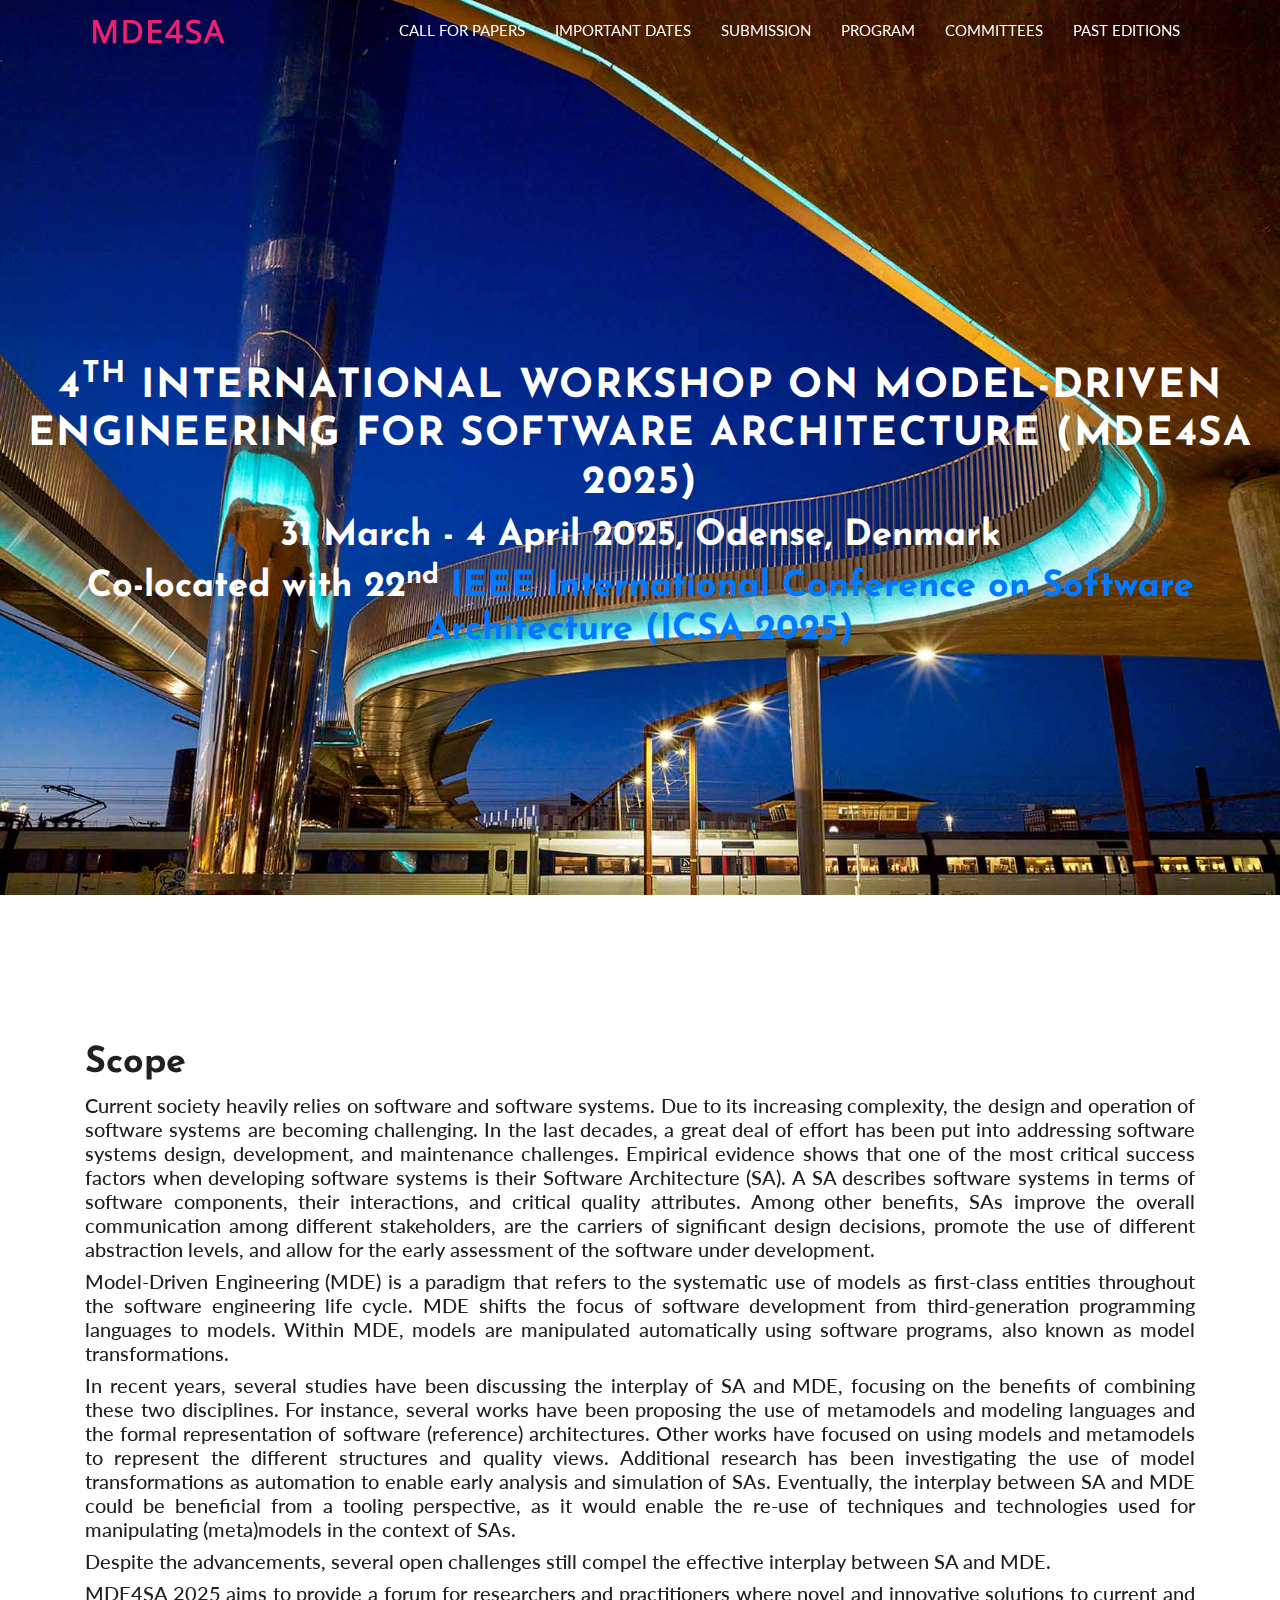
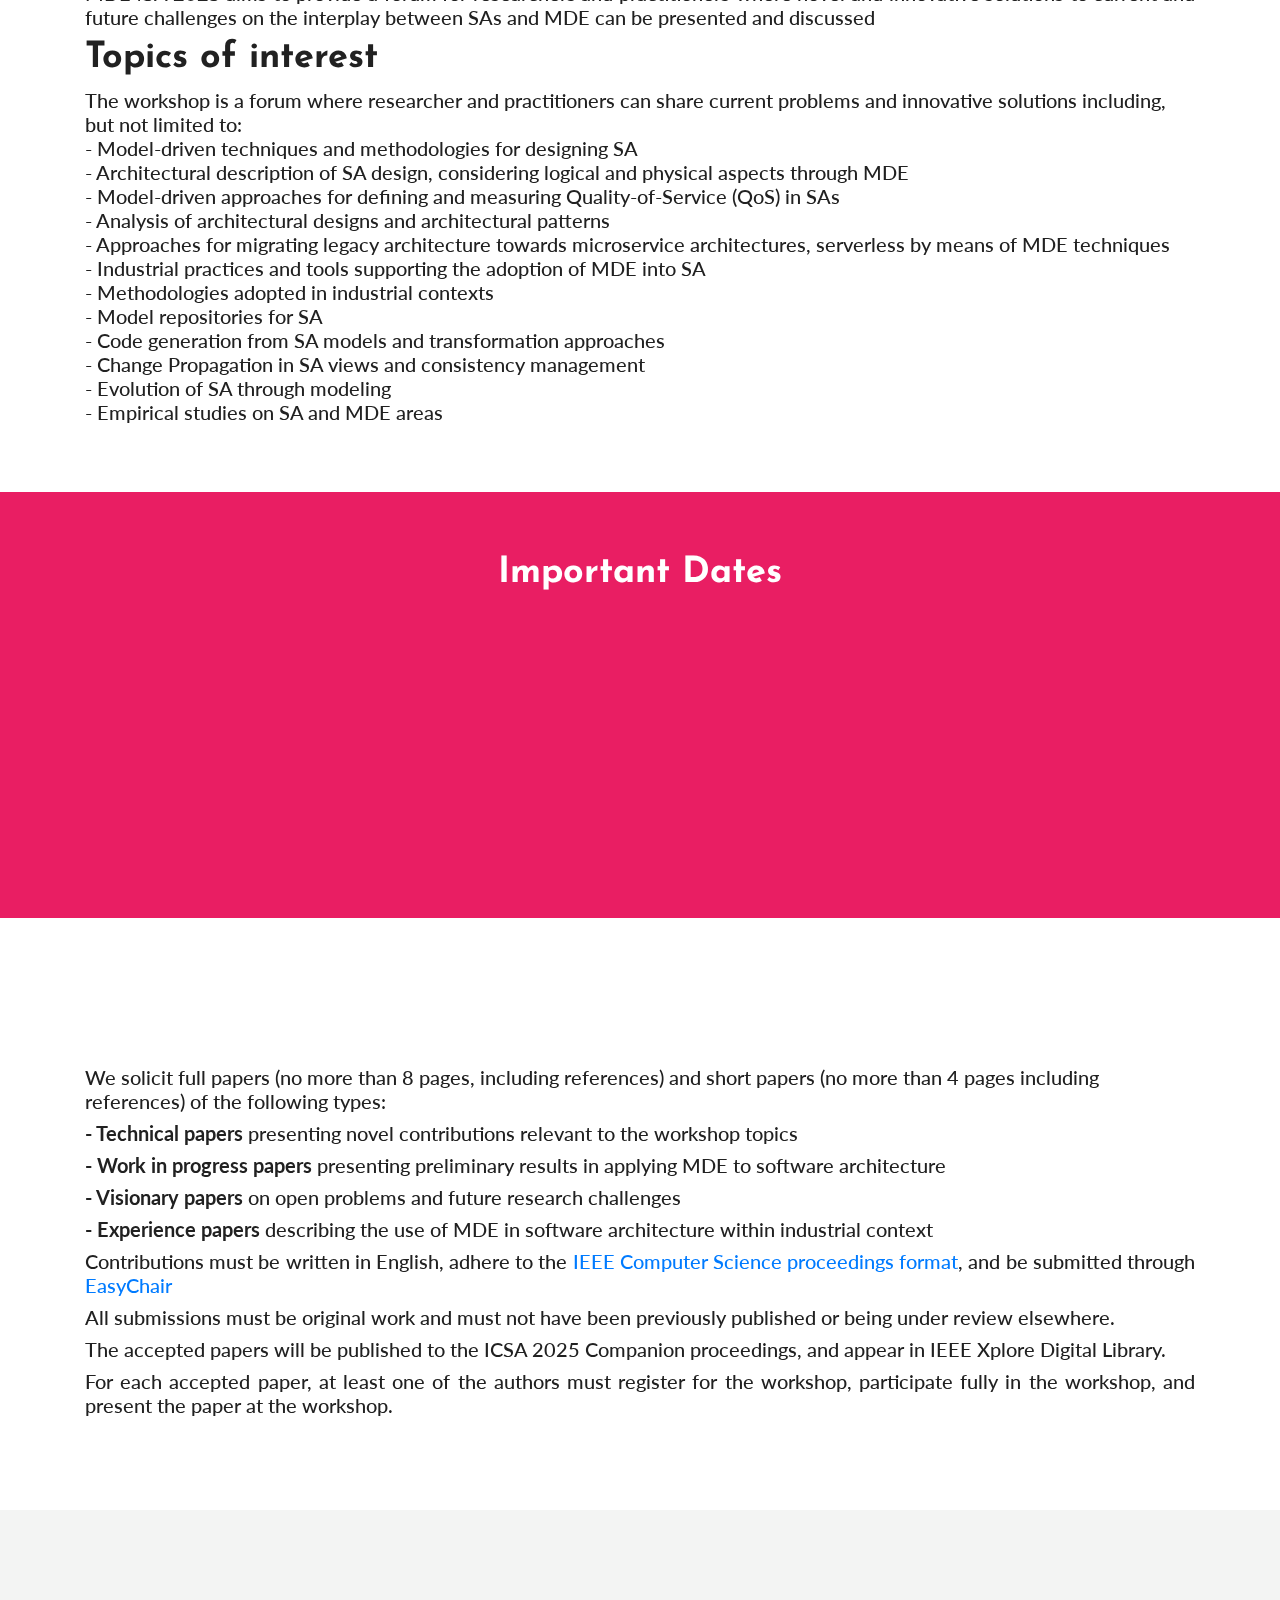
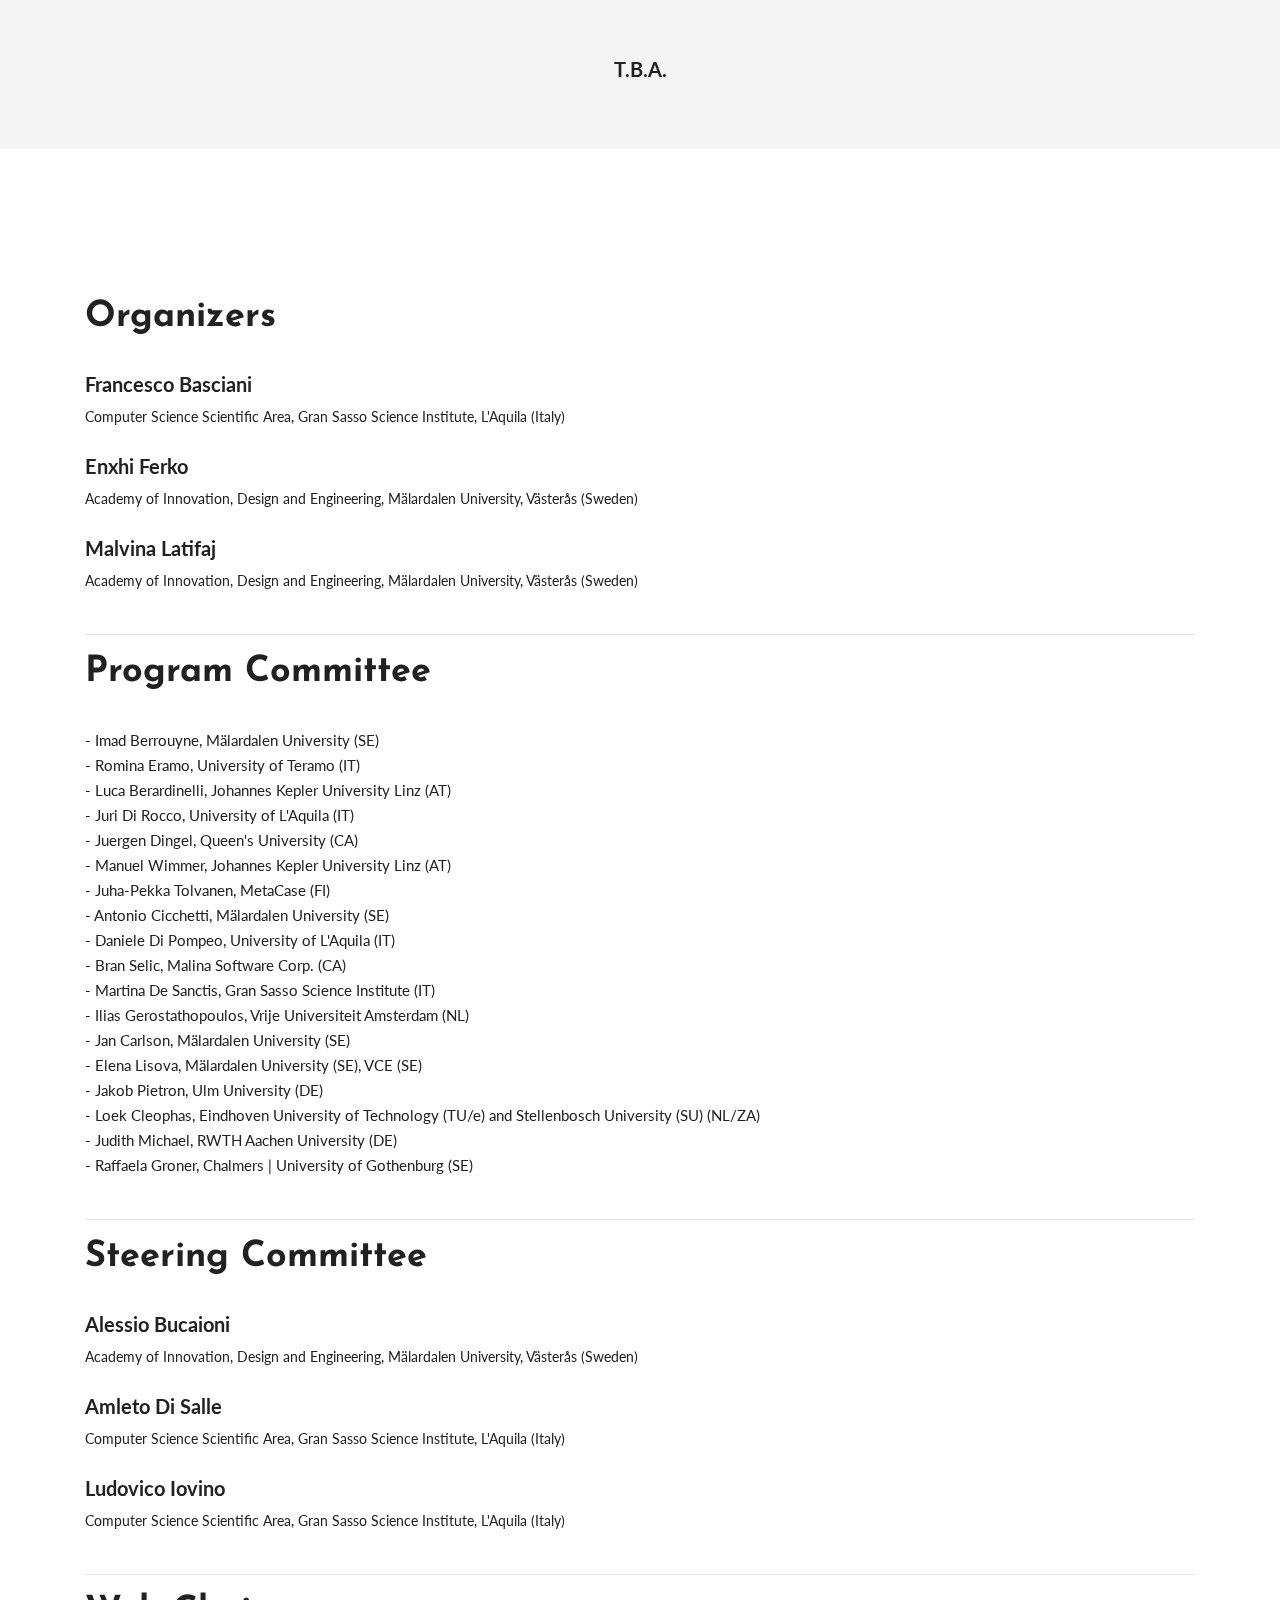
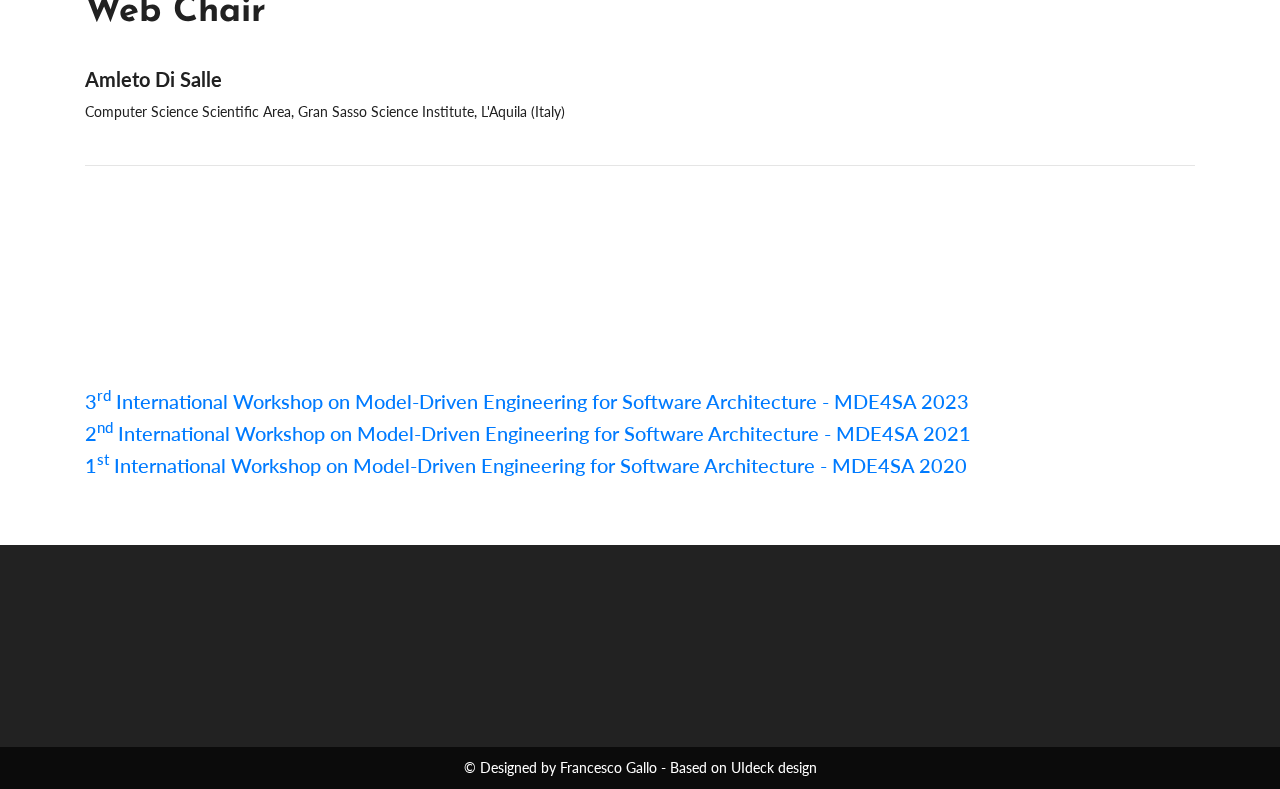
==== commit 91e5d6fd: "update pc members" ====
--- a/index.html
+++ b/index.html
@@ -222,26 +222,26 @@
 		  <hr>
 		  <h4 style="text-align: left" data-wow-delay="0.2s"><strong>Program Committee</strong></h4>
           <br>
-          <p><b>T.B.A.</b></p>
-        <!--
           <ul>
-            <li>-Kousar Aslam, Vrije Universiteit Amsterdam (NL)</li>
-            <li>-Luca Berardinelli, Johannes Kepler University Linz (AT)</li>
-            <li>-Johan Bergelin, Mälardalen University (SE)</li>
-            <li>-Jan Carlson, Mälardalen University (SE)</li>
-            <li>-Antonio Cicchetti, Mälardalen University (SE)</li>
-            <li>-Thijmen De Gooijer, Swedish Tax Agency (SE)</li>
-            <li>-Martina De Sanctis, Gran Sasso Science Institute (ITA)</li>
-            <li>-Daniele Di Pompeo, University of L'Aquila (ITA)</li>
-            <li>-Juri Di Rocco, University of L'Aquila (ITA)</li>
-            <li>-Predrag Filipovikj, Scania Group (SE)</li>
-            <li>-Ilias Gerostathopoulos, Vrije Universiteit Amsterdam (NL)</li>
-            <li>-Raffaela Mirandola, Politecnico di Milano (ITA)</li>
-            <li>-Juha-Pekka Tolvanen, Metacase (FIN)</li>
-            <li>-Karthik Vaidhyanathan, International Institute of Information Technology, Hyderabad (India)</li>
-            <li>-Manuel Wimmer, Johannes Kepler University Linz (AT)</li>
-          </ul>
-        -->
+            <li>- Imad Berrouyne, Mälardalen University (SE)</li>
+            <li>- Romina Eramo, University of Teramo (IT)</li>
+            <li>- Luca Berardinelli, Johannes Kepler University Linz (AT)</li>
+            <li>- Juri Di Rocco, University of L'Aquila (IT)</li>
+            <li>- Juergen Dingel, Queen's University (CA)</li>
+            <li>- Manuel Wimmer, Johannes Kepler University Linz (AT)</li>
+            <li>- Juha-Pekka Tolvanen, MetaCase (FI)</li>
+            <li>- Antonio Cicchetti, Mälardalen University (SE)</li>
+            <li>- Daniele Di Pompeo, University of L'Aquila (IT)</li>
+            <li>- Bran Selic, Malina Software Corp. (CA)</li>
+            <li>- Martina De Sanctis, Gran Sasso Science Institute (IT)</li>
+            <li>- Ilias Gerostathopoulos, Vrije Universiteit Amsterdam (NL)</li>
+            <li>- Jan Carlson, Mälardalen University (SE)</li>
+            <li>- Elena Lisova, Mälardalen University (SE), VCE (SE)</li>
+            <li>- Jakob Pietron, Ulm University (DE)</li>
+            <li>- Loek Cleophas, Eindhoven University of Technology (TU/e) and Stellenbosch University (SU) (NL/ZA)</li>
+            <li>- Judith Michael, RWTH Aachen University (DE)</li>
+            <li>- Raffaela Groner, Chalmers | University of Gothenburg (SE)</li>          </ul>
+
 		  <br>
 		  <hr>
           <h4 style="text-align: left" data-wow-delay="0.2s"><strong>Steering Committee</strong> </h4><br>
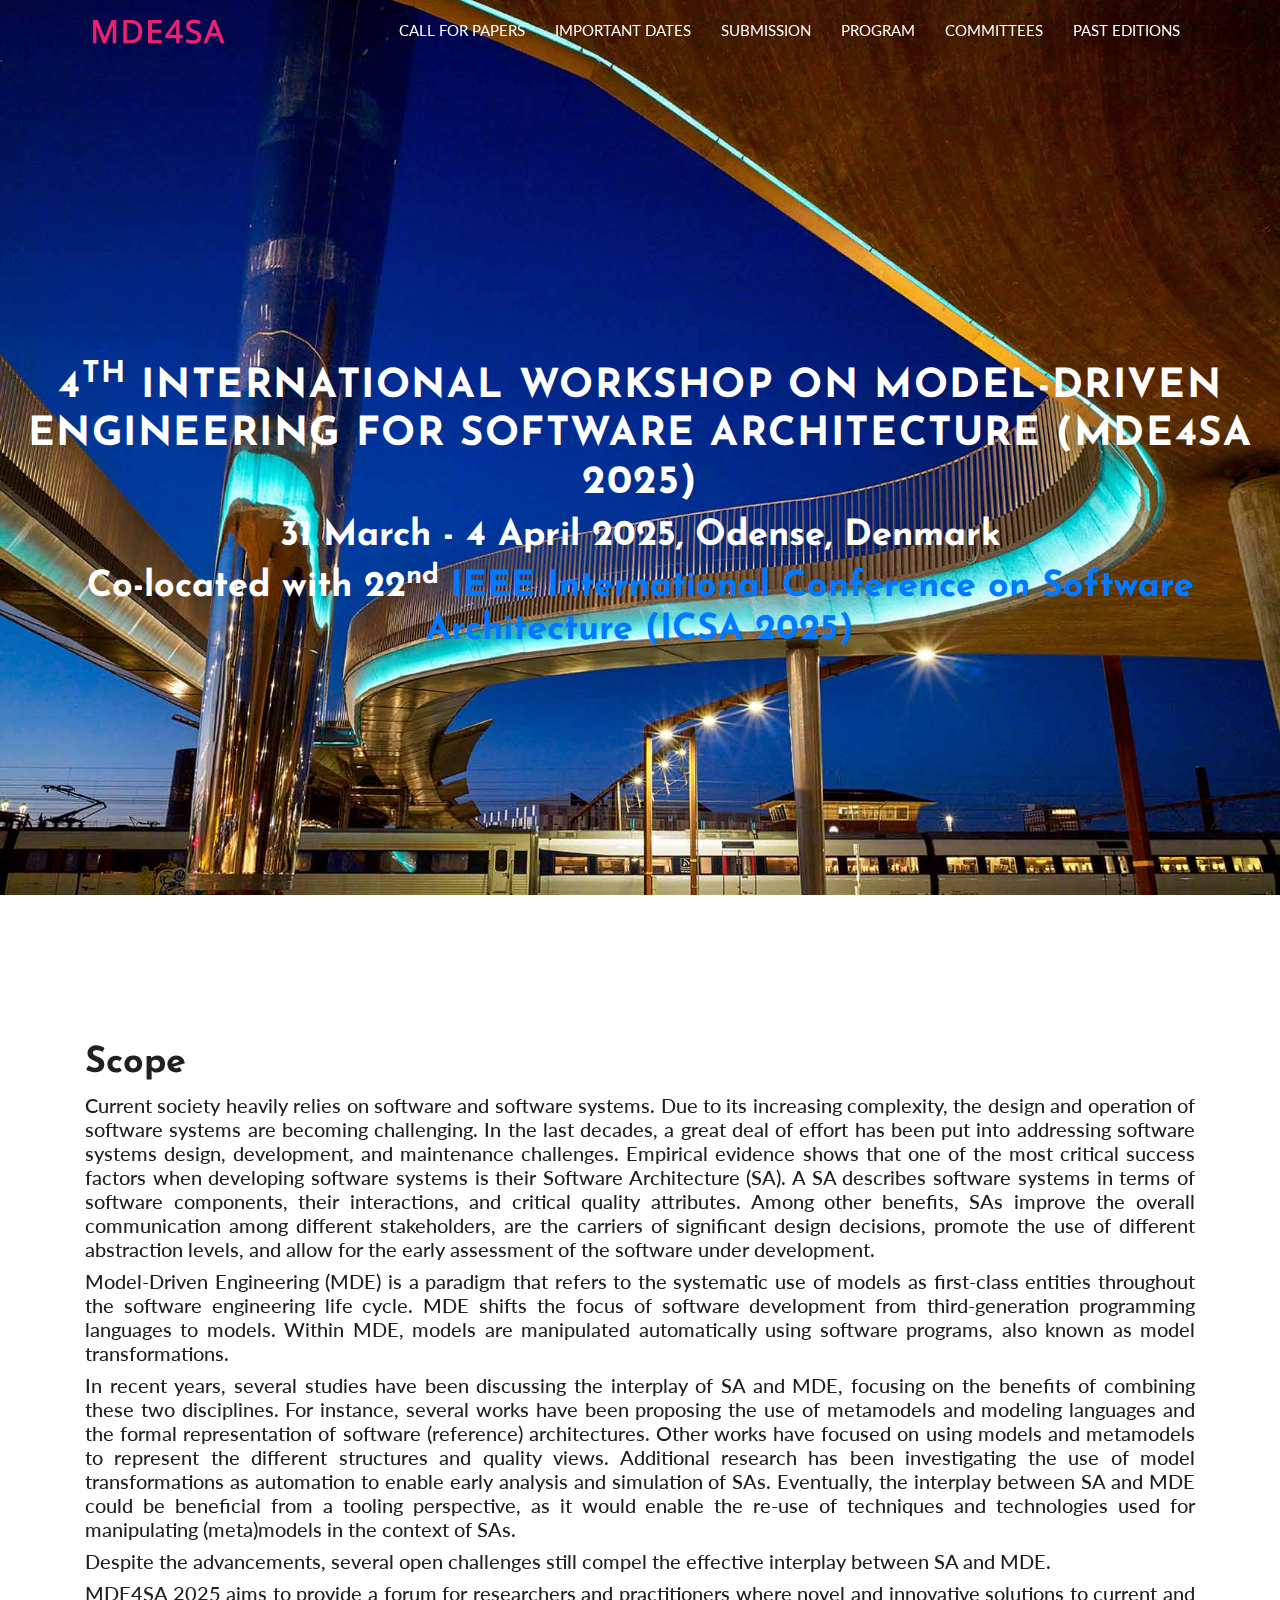
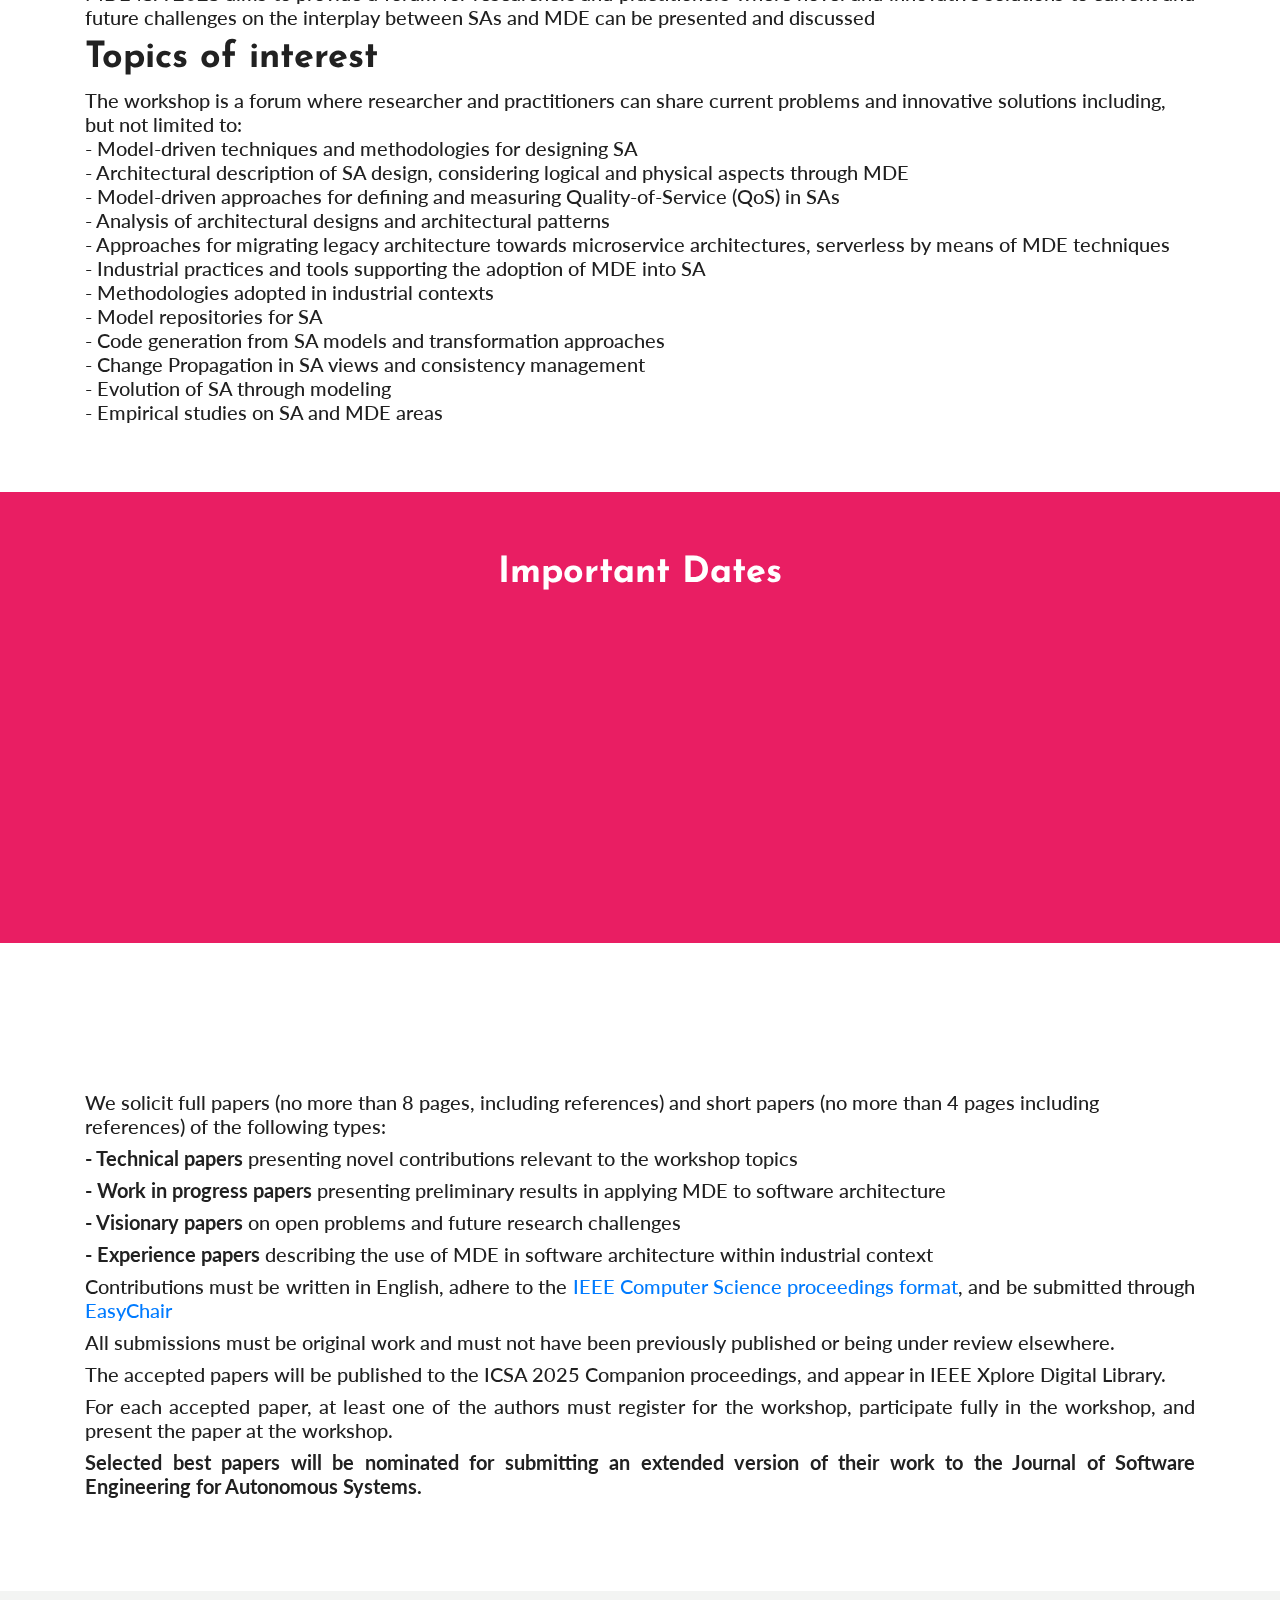
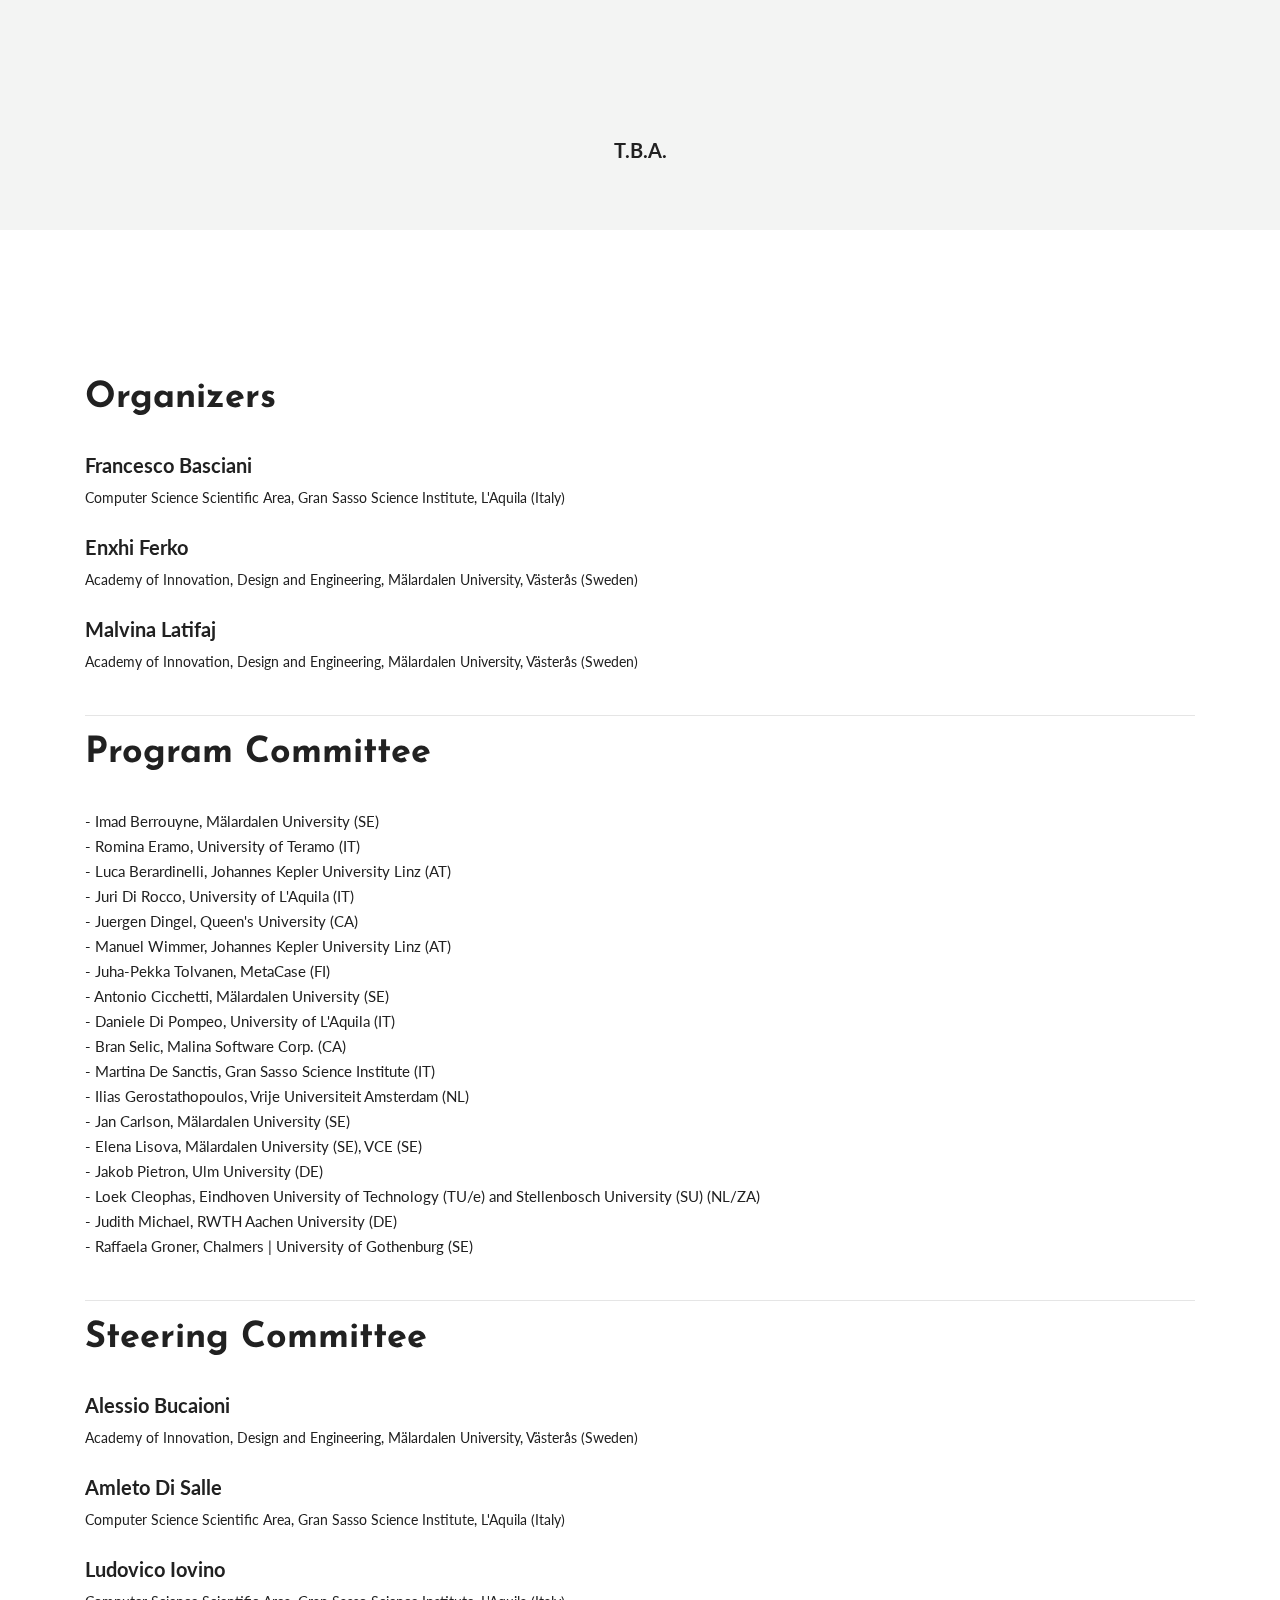
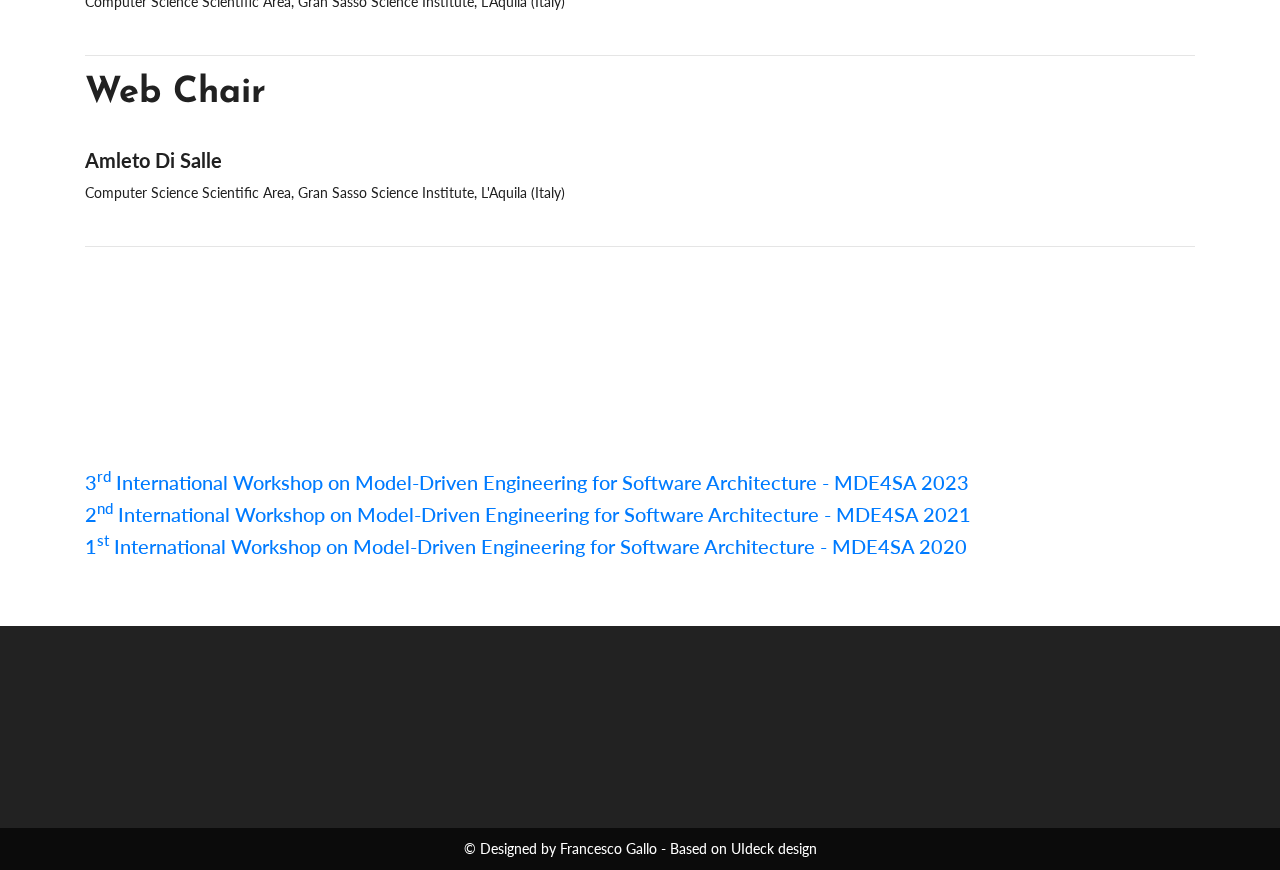
==== commit 77c10730: "add abstract submission deadline" ====
--- a/index.html
+++ b/index.html
@@ -135,24 +135,30 @@
           </div>
         </div>
       </div>
-		<div class="col-md-9 col-lg-4 col-xs-12 work-counter-widget text-center col-xl-4">
+      <div class="col-md-9 col-lg-3 col-xs-12 work-counter-widget text-center col-xl-3">
+        <div class="counter wow fadeInRight" data-wow-delay="0.6s">
+          <h5><strong style="color: #FFFFFF">Abstract Submission</strong></h5>
+          <p><strong>December 20<sup>th</sup>, 2024</strong></p>
+        </div>
+      </div>
+      <div class="col-md-9 col-lg-3 col-xs-12 work-counter-widget text-center col-xl-3">
         <div class="counter wow fadeInRight" data-wow-delay="0.6s">
           <h5><strong style="color: #FFFFFF">Paper Submission</strong></h5>
-          <p><strong>December 20<sup>th</sup>, 2024</strong></p>
-        </div>
-      </div>
-		<div class="col-md-9 col-lg-4 col-xs-12 work-counter-widget text-center col-xl-4">
-        <div class="counter wow fadeInRight" data-wow-delay="0.6s">
-			<h5><strong style="color: #FFFFFF">Notification to authors</strong></h5>
-          <p><strong>January 20<sup>th</sup>, 2025</strong></p>
-        </div>
-      </div>
-      <div class="col-md-9 col-lg-4 col-xs-12 work-counter-widget text-center col-xl-4">
-        <div class="counter wow fadeInRight" data-wow-delay="0.6s">
-			<h5><strong style="color: #FFFFFF">Camera Ready</strong></h5>
-          <p><strong>January 27<sup>th</sup>, 2025</strong></p>
-        </div>
-      </div>
+          <p><strong><del>December 20<sup>th</sup>, 2024</del>January 3<sup>rd</sup>, 2025</strong></p>
+        </div>
+      </div>
+      <div class="col-md-9 col-lg-3 col-xs-12 work-counter-widget text-center col-xl-3">
+      <div class="counter wow fadeInRight" data-wow-delay="0.6s">
+          <h5><strong style="color: #FFFFFF">Notification to authors</strong></h5>
+        <p><strong>January 20<sup>th</sup>, 2025</strong></p>
+      </div>
+    </div>
+    <div class="col-md-9 col-lg-3 col-xs-12 work-counter-widget text-center col-xl-3">
+      <div class="counter wow fadeInRight" data-wow-delay="0.6s">
+          <h5><strong style="color: #FFFFFF">Camera Ready</strong></h5>
+        <p><strong>January 27<sup>th</sup>, 2025</strong></p>
+      </div>
+    </div>
     </div>
   </div>
 </section>
@@ -178,6 +184,7 @@
           <h5 style="text-align:justify" data-wow-delay="0.2s">All submissions must be original work and must not have been previously published or being under review elsewhere.</h5>
           <h5 style="text-align:justify" data-wow-delay="0.2s">The accepted papers will be published to the ICSA 2025 Companion proceedings, and appear in IEEE Xplore Digital Library.</h5>
           <h5 style="text-align:justify" data-wow-delay="0.2s">For each accepted paper, at least one of the authors must register for the workshop, participate fully in the workshop, and present the paper at the workshop.</h5>
+          <h5 style="text-align:justify" data-wow-delay="0.2s"><strong>Selected best papers will be nominated for submitting an extended version of their work to the Journal of Software Engineering for Autonomous Systems.</strong></h5>
 		  <br>
       </div>
     </div>
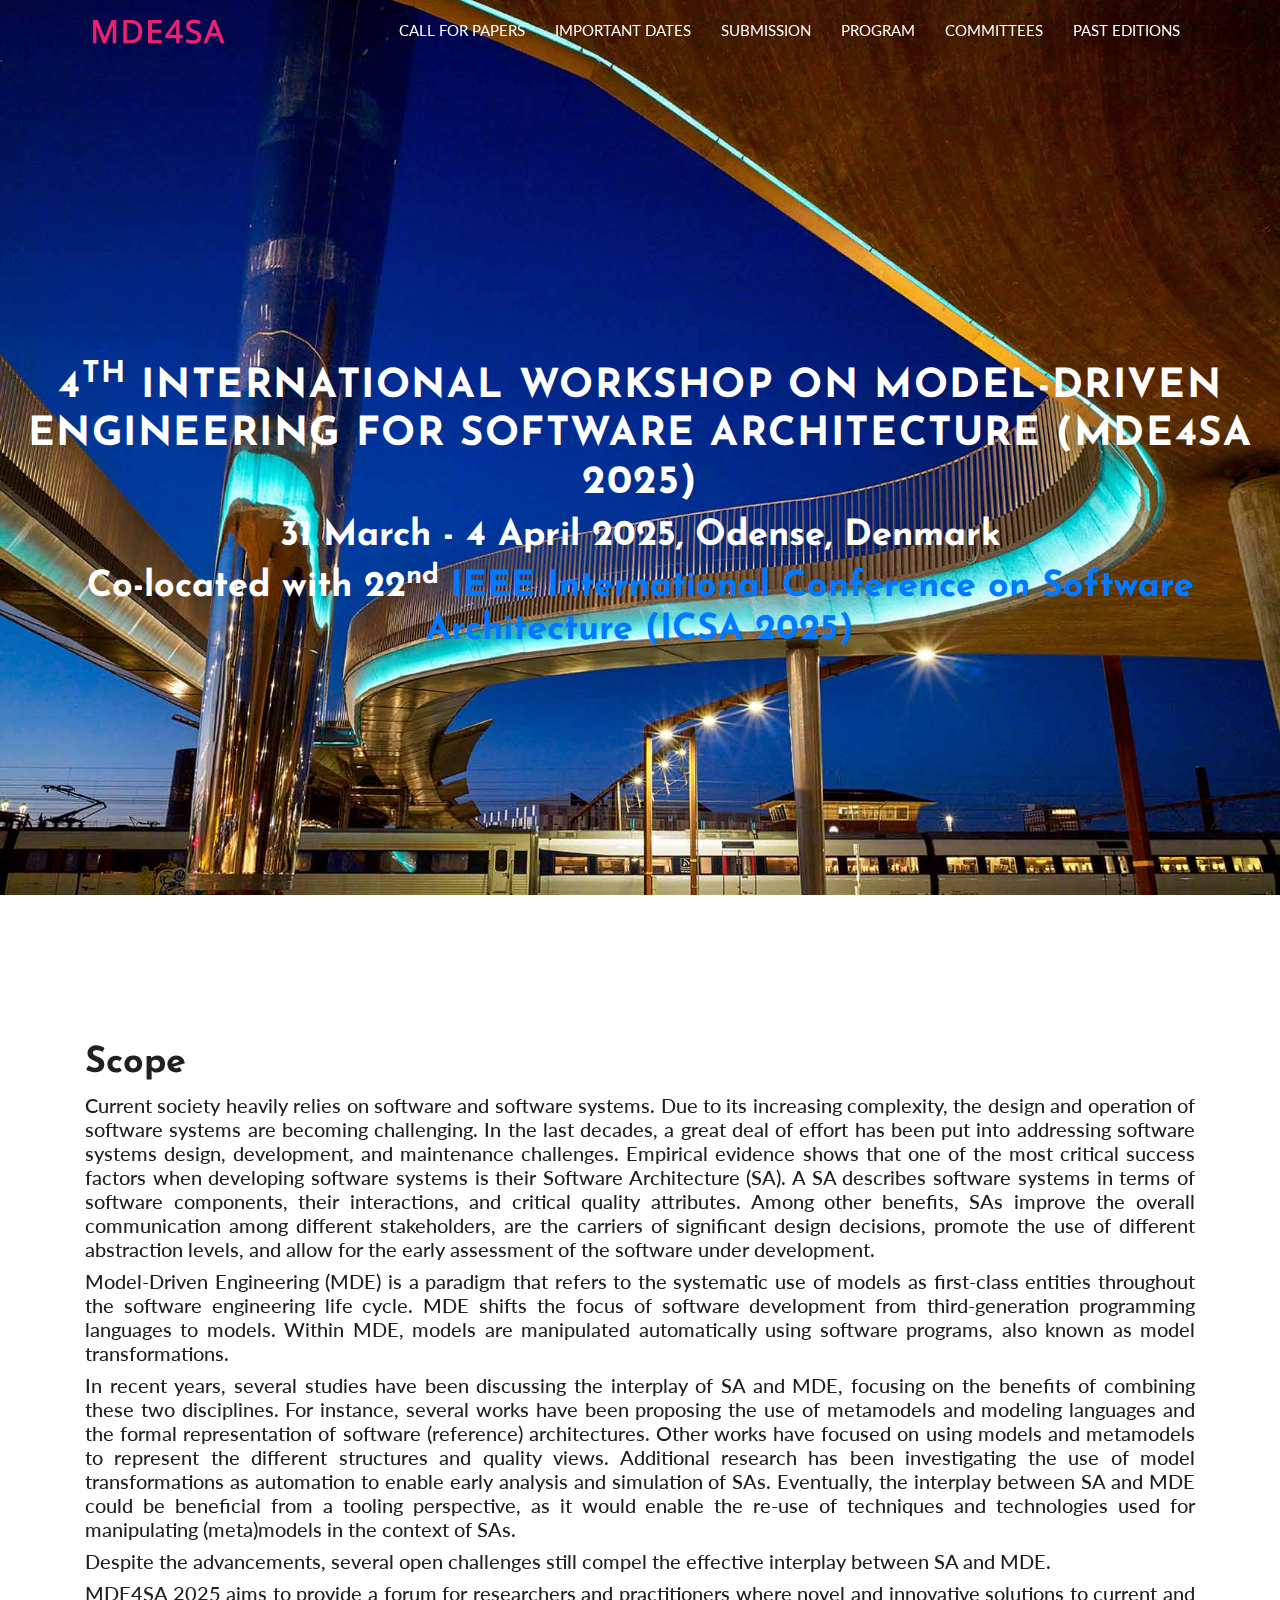
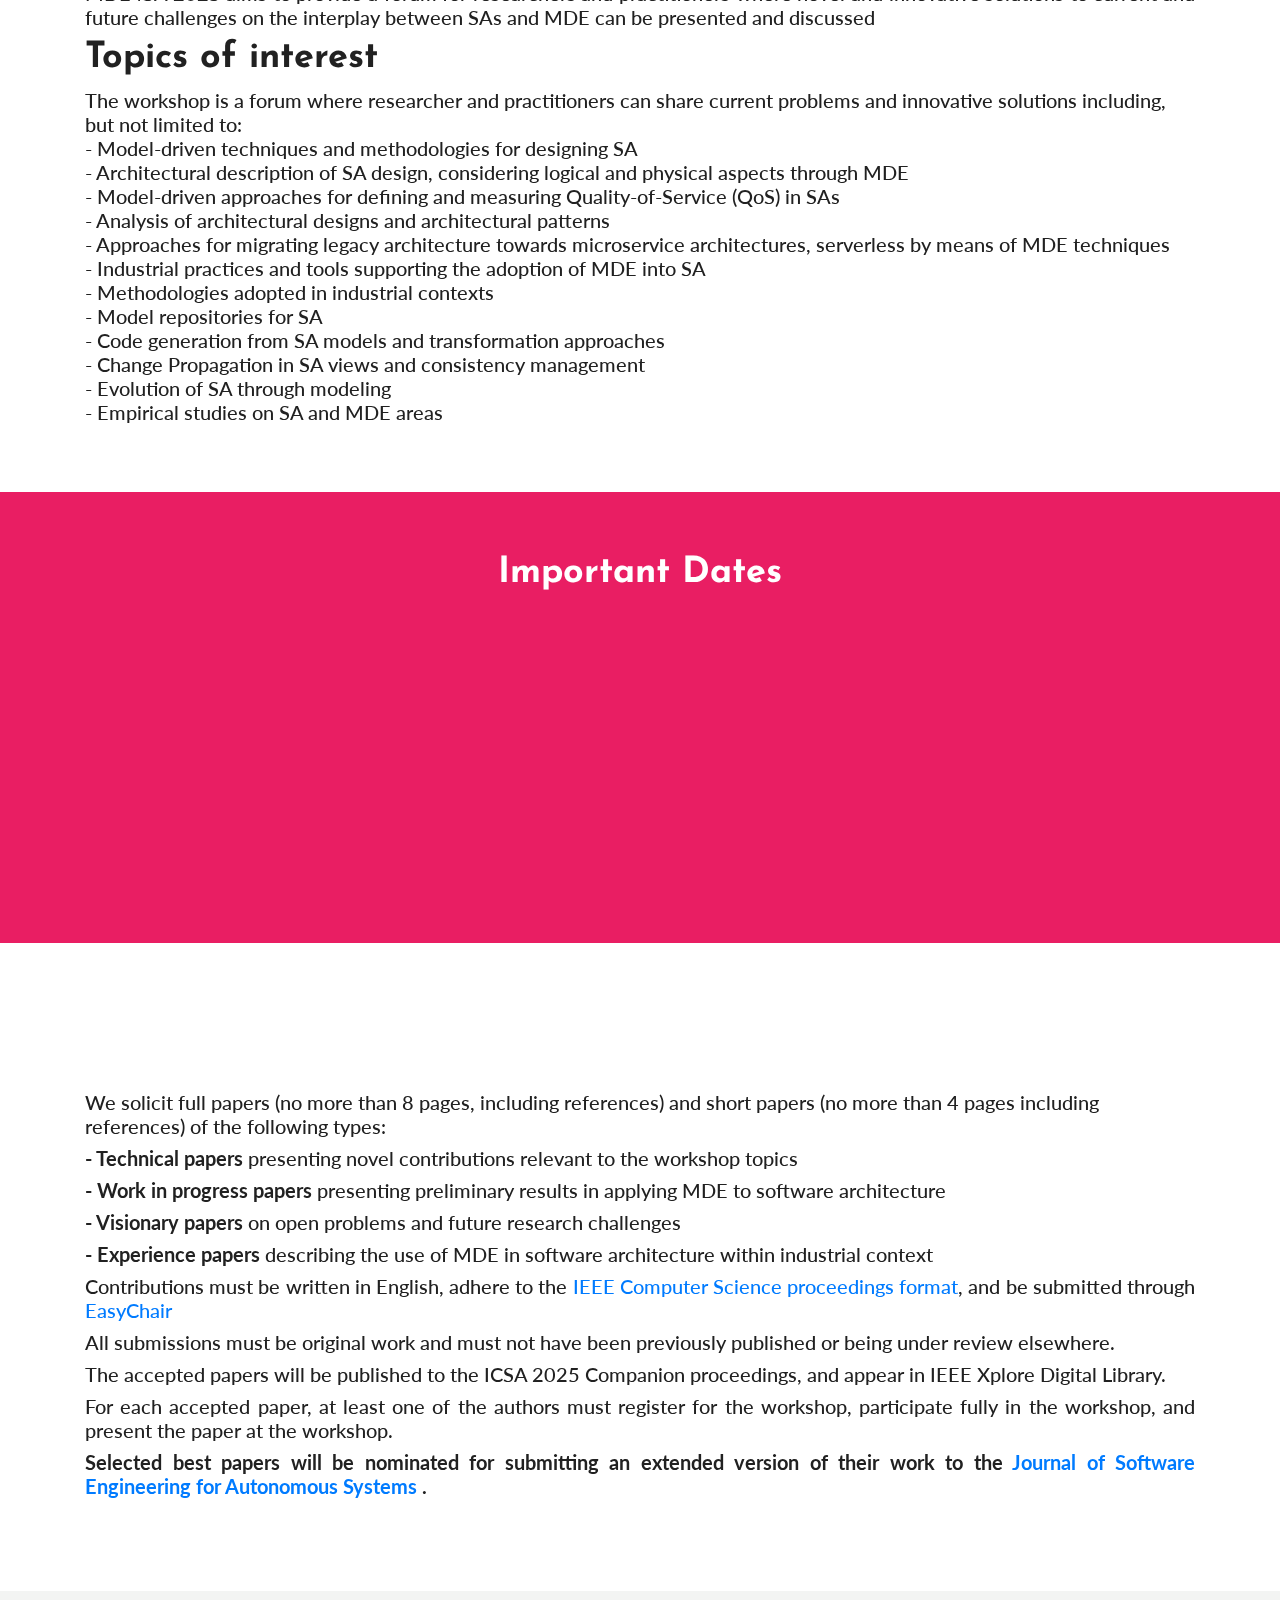
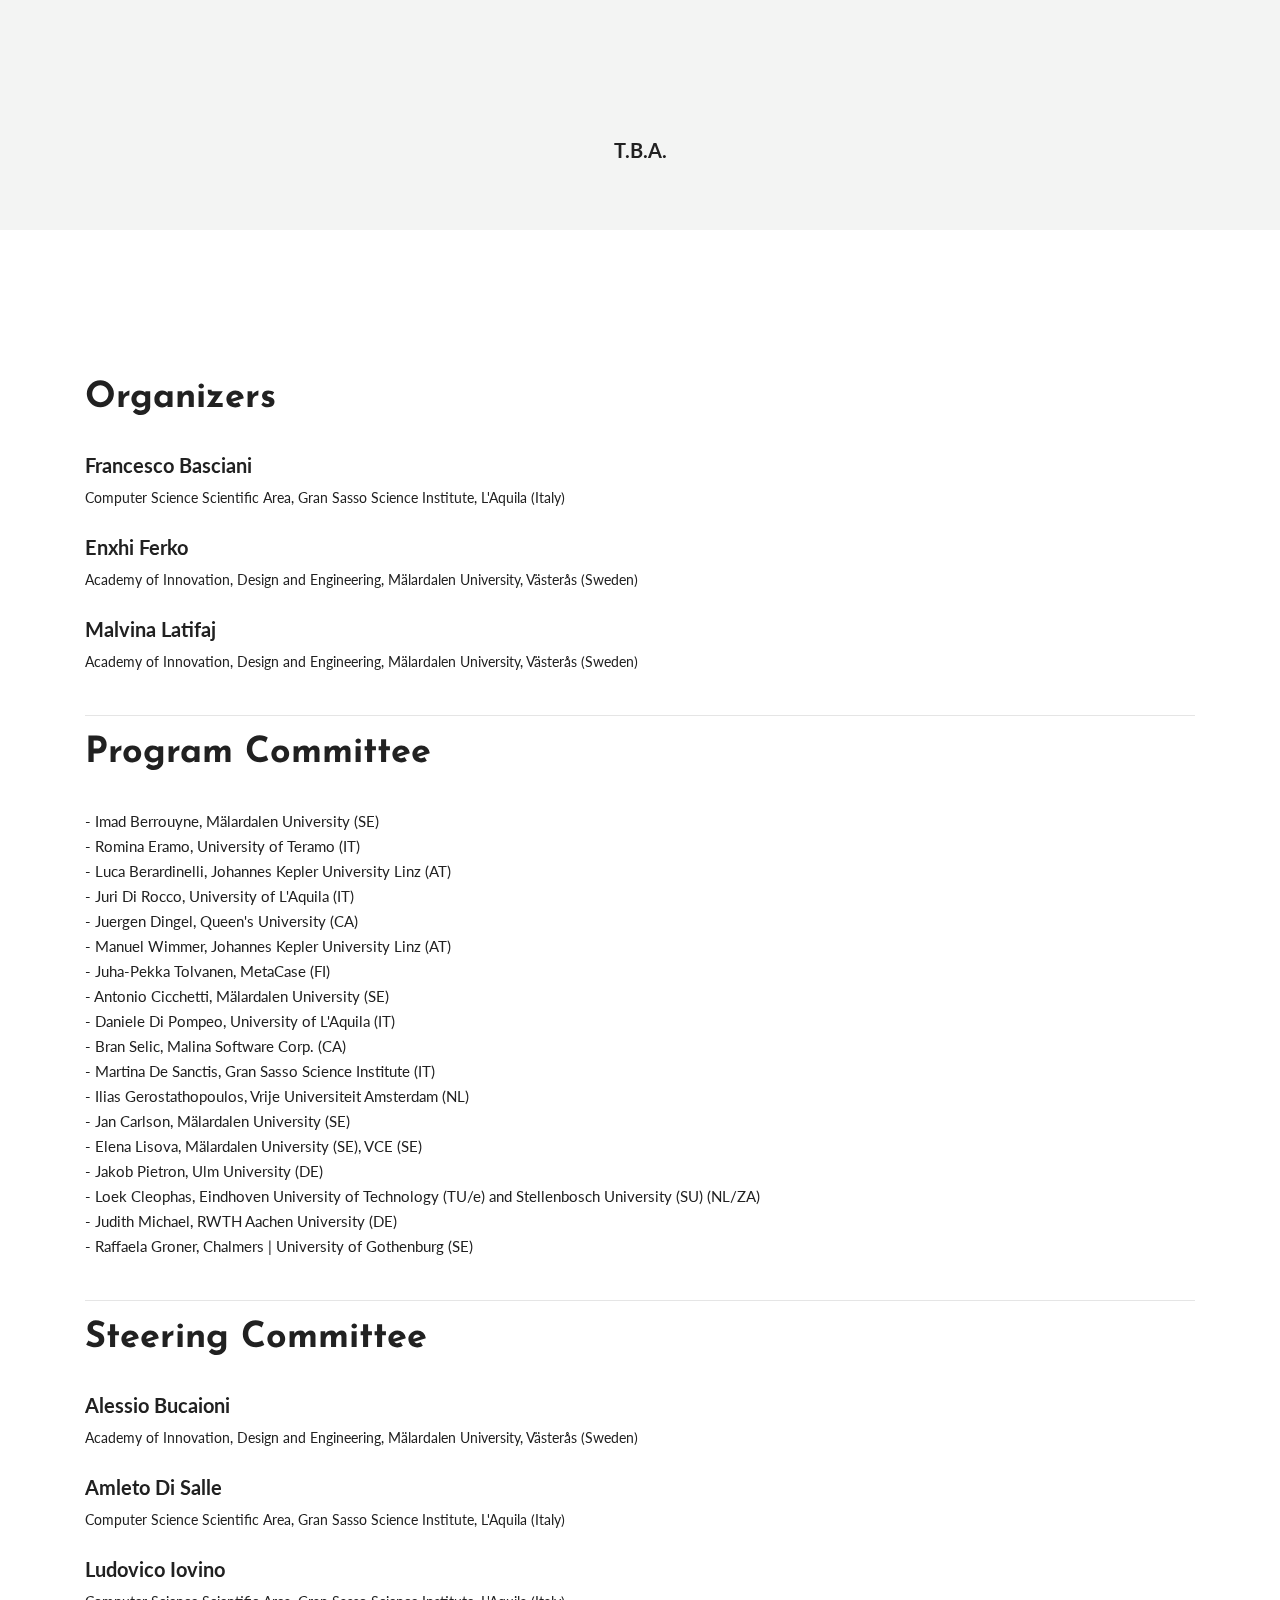
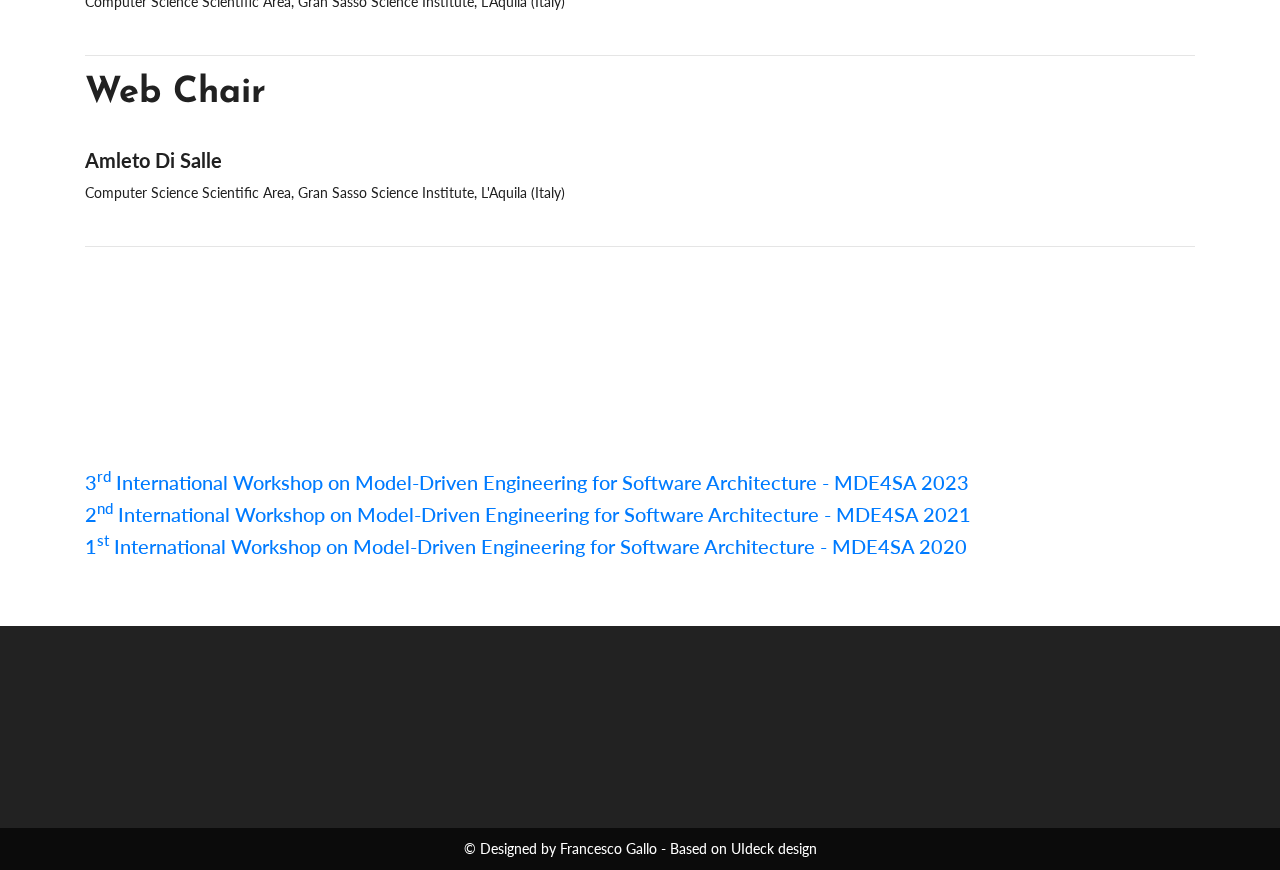
==== commit 63a3bf85: "add the journal url" ====
--- a/index.html
+++ b/index.html
@@ -184,7 +184,7 @@
           <h5 style="text-align:justify" data-wow-delay="0.2s">All submissions must be original work and must not have been previously published or being under review elsewhere.</h5>
           <h5 style="text-align:justify" data-wow-delay="0.2s">The accepted papers will be published to the ICSA 2025 Companion proceedings, and appear in IEEE Xplore Digital Library.</h5>
           <h5 style="text-align:justify" data-wow-delay="0.2s">For each accepted paper, at least one of the authors must register for the workshop, participate fully in the workshop, and present the paper at the workshop.</h5>
-          <h5 style="text-align:justify" data-wow-delay="0.2s"><strong>Selected best papers will be nominated for submitting an extended version of their work to the Journal of Software Engineering for Autonomous Systems.</strong></h5>
+          <h5 style="text-align:justify" data-wow-delay="0.2s"><strong>Selected best papers will be nominated for submitting an extended version of their work to the <a href="https://www.athena-publishing.com/journals/jseas" target="_blank">Journal of Software Engineering for Autonomous Systems</a> .</strong></h5>
 		  <br>
       </div>
     </div>
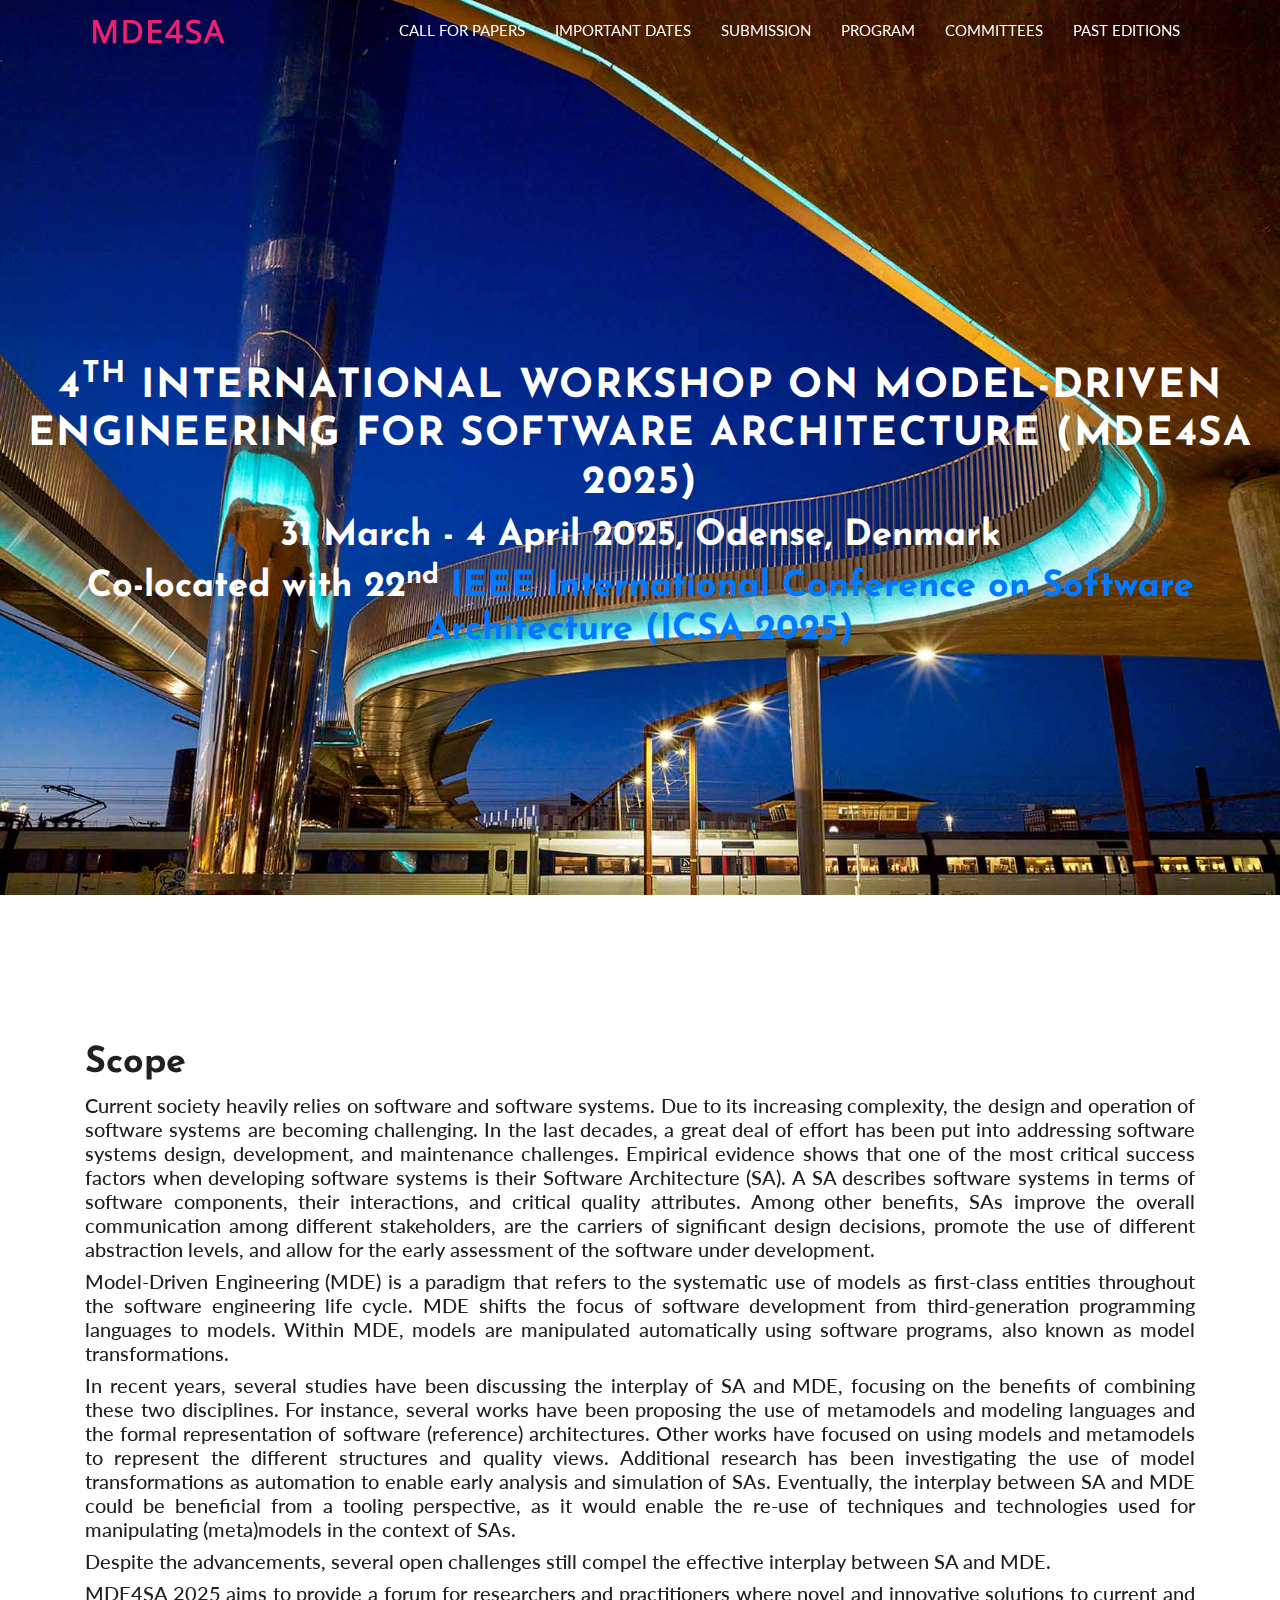
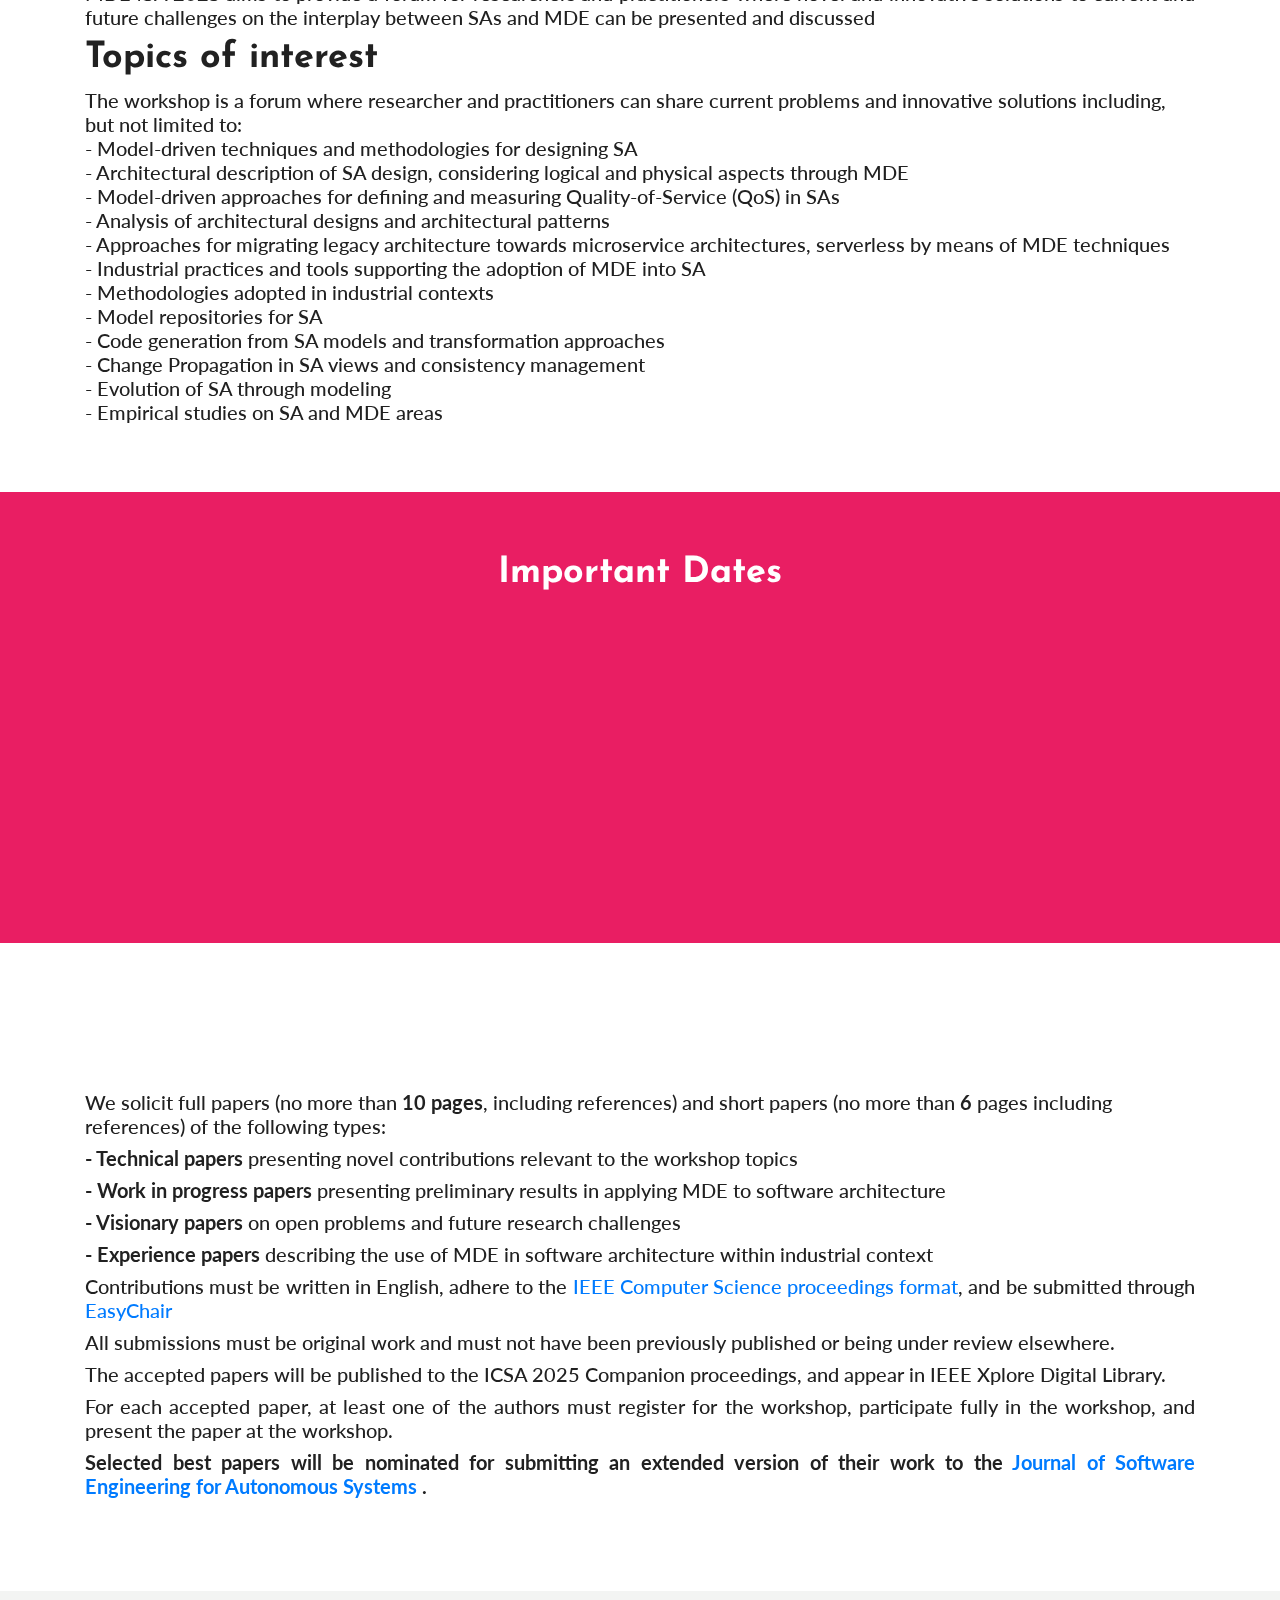
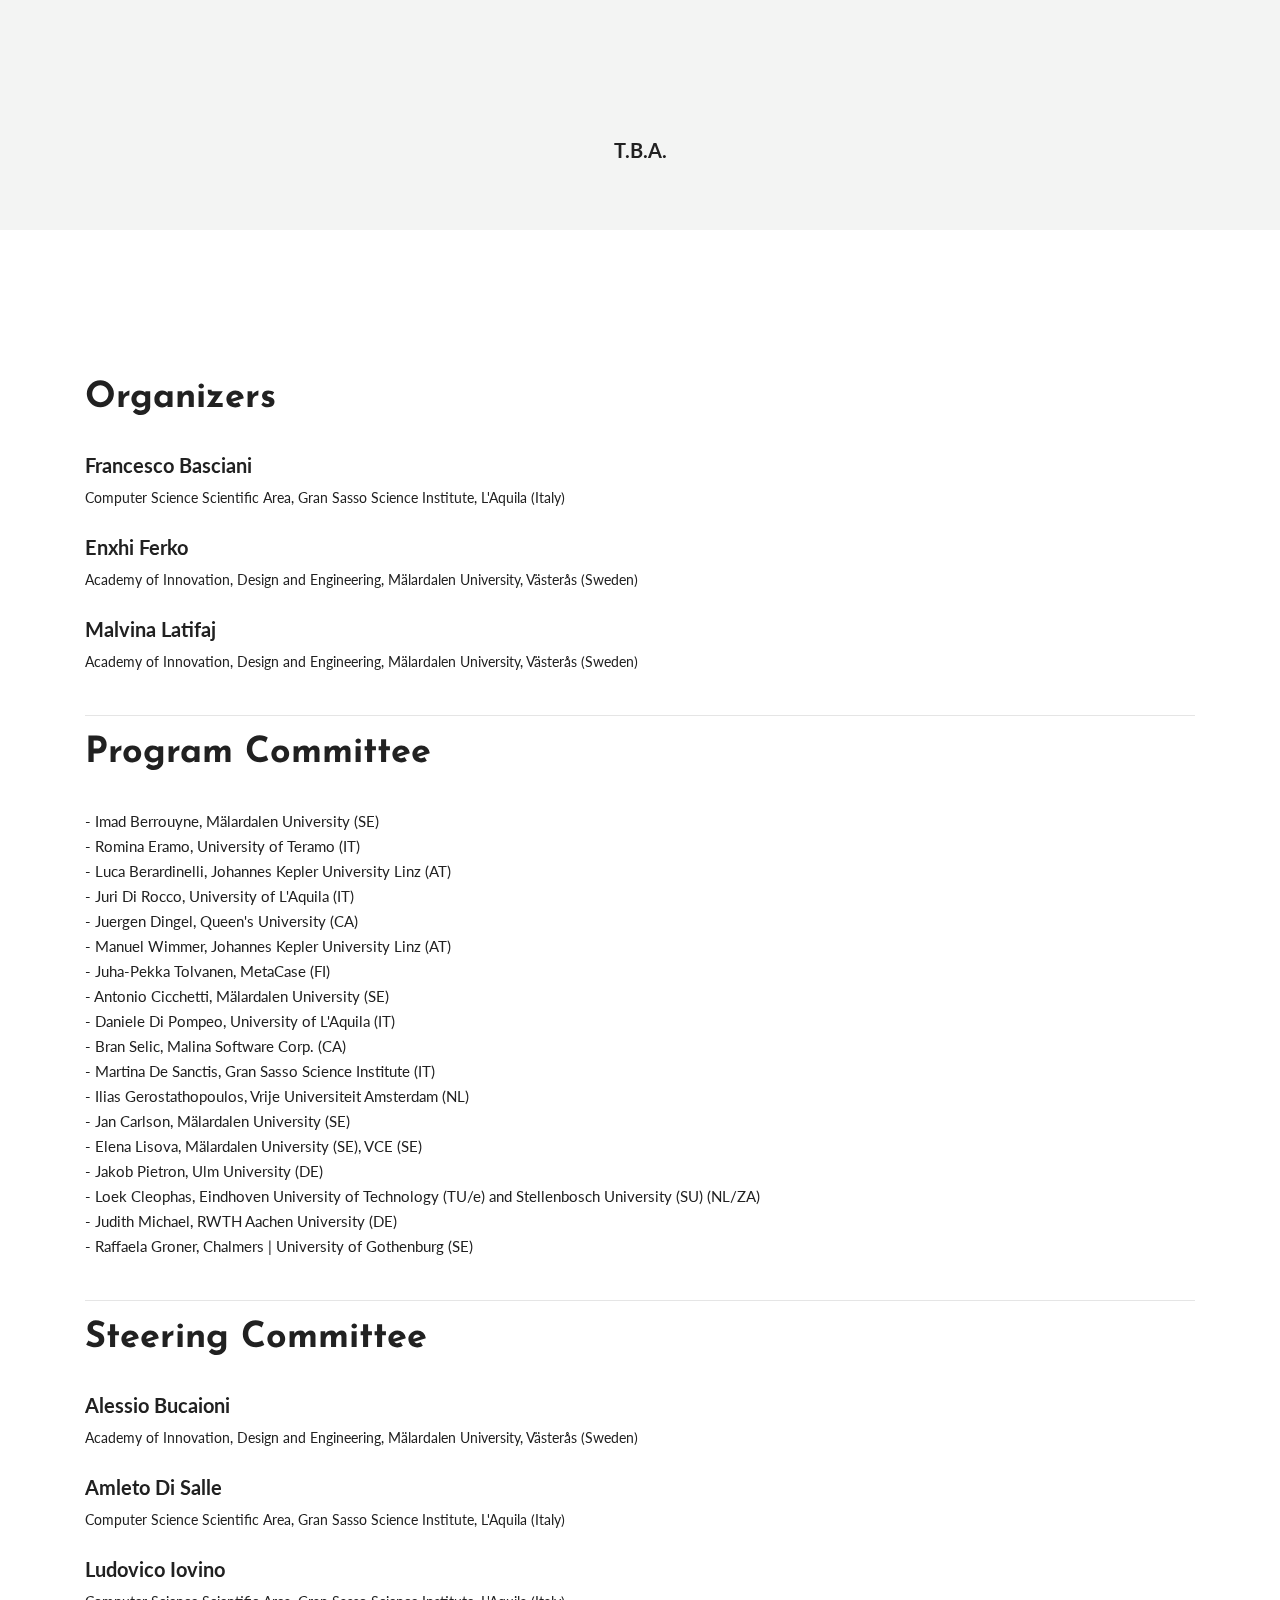
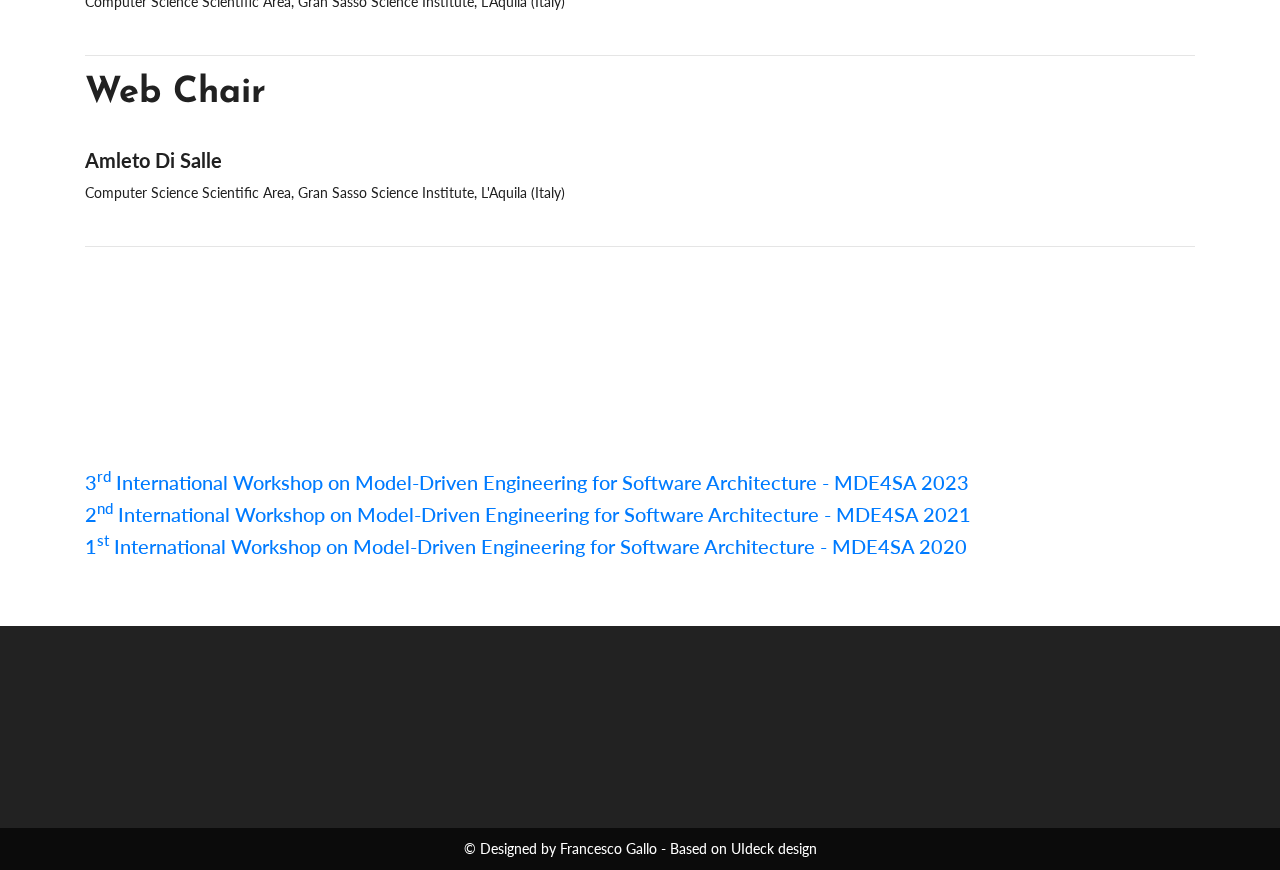
==== commit 9b733d2f: "update submissions date" ====
--- a/index.html
+++ b/index.html
@@ -138,13 +138,13 @@
       <div class="col-md-9 col-lg-3 col-xs-12 work-counter-widget text-center col-xl-3">
         <div class="counter wow fadeInRight" data-wow-delay="0.6s">
           <h5><strong style="color: #FFFFFF">Abstract Submission</strong></h5>
-          <p><strong>December 20<sup>th</sup>, 2024</strong></p>
+          <p><strong>December 23<sup>rd</sup>, 2024</strong></p>
         </div>
       </div>
       <div class="col-md-9 col-lg-3 col-xs-12 work-counter-widget text-center col-xl-3">
         <div class="counter wow fadeInRight" data-wow-delay="0.6s">
           <h5><strong style="color: #FFFFFF">Paper Submission</strong></h5>
-          <p><strong><del>December 20<sup>th</sup>, 2024</del>January 3<sup>rd</sup>, 2025</strong></p>
+          <p><strong><del>December 20<sup>th</sup>, 2024</del><br/>January 4<sup>th</sup>, 2025</strong></p>
         </div>
       </div>
       <div class="col-md-9 col-lg-3 col-xs-12 work-counter-widget text-center col-xl-3">
@@ -172,7 +172,7 @@
         <div class="section-title-header text-center">
           <h1 class="section-title wow fadeInUp" data-wow-delay="0.2s">Submission</h1>      
         </div>
-		  <h5 style="text-align: left" data-wow-delay="0.2s">We solicit full papers (no more than 8 pages, including references) and short papers (no more than 4 pages including references) of the following types:</h5>
+		  <h5 style="text-align: left" data-wow-delay="0.2s">We solicit full papers (no more than <strong>10 pages</strong>, including references) and short papers (no more than <strong>6</strong> pages including references) of the following types:</h5>
           <h5 style="text-align:justify" data-wow-delay="0.2s"><strong>- Technical papers</strong> presenting novel contributions relevant to the workshop topics</h5>
 		  <h5 style="text-align:justify" data-wow-delay="0.2s"><strong>- Work in progress papers</strong> presenting preliminary results in applying MDE to software architecture</h5>
 		  <h5 style="text-align:justify" data-wow-delay="0.2s"><strong>- Visionary papers</strong> on open problems and future research challenges</h5>
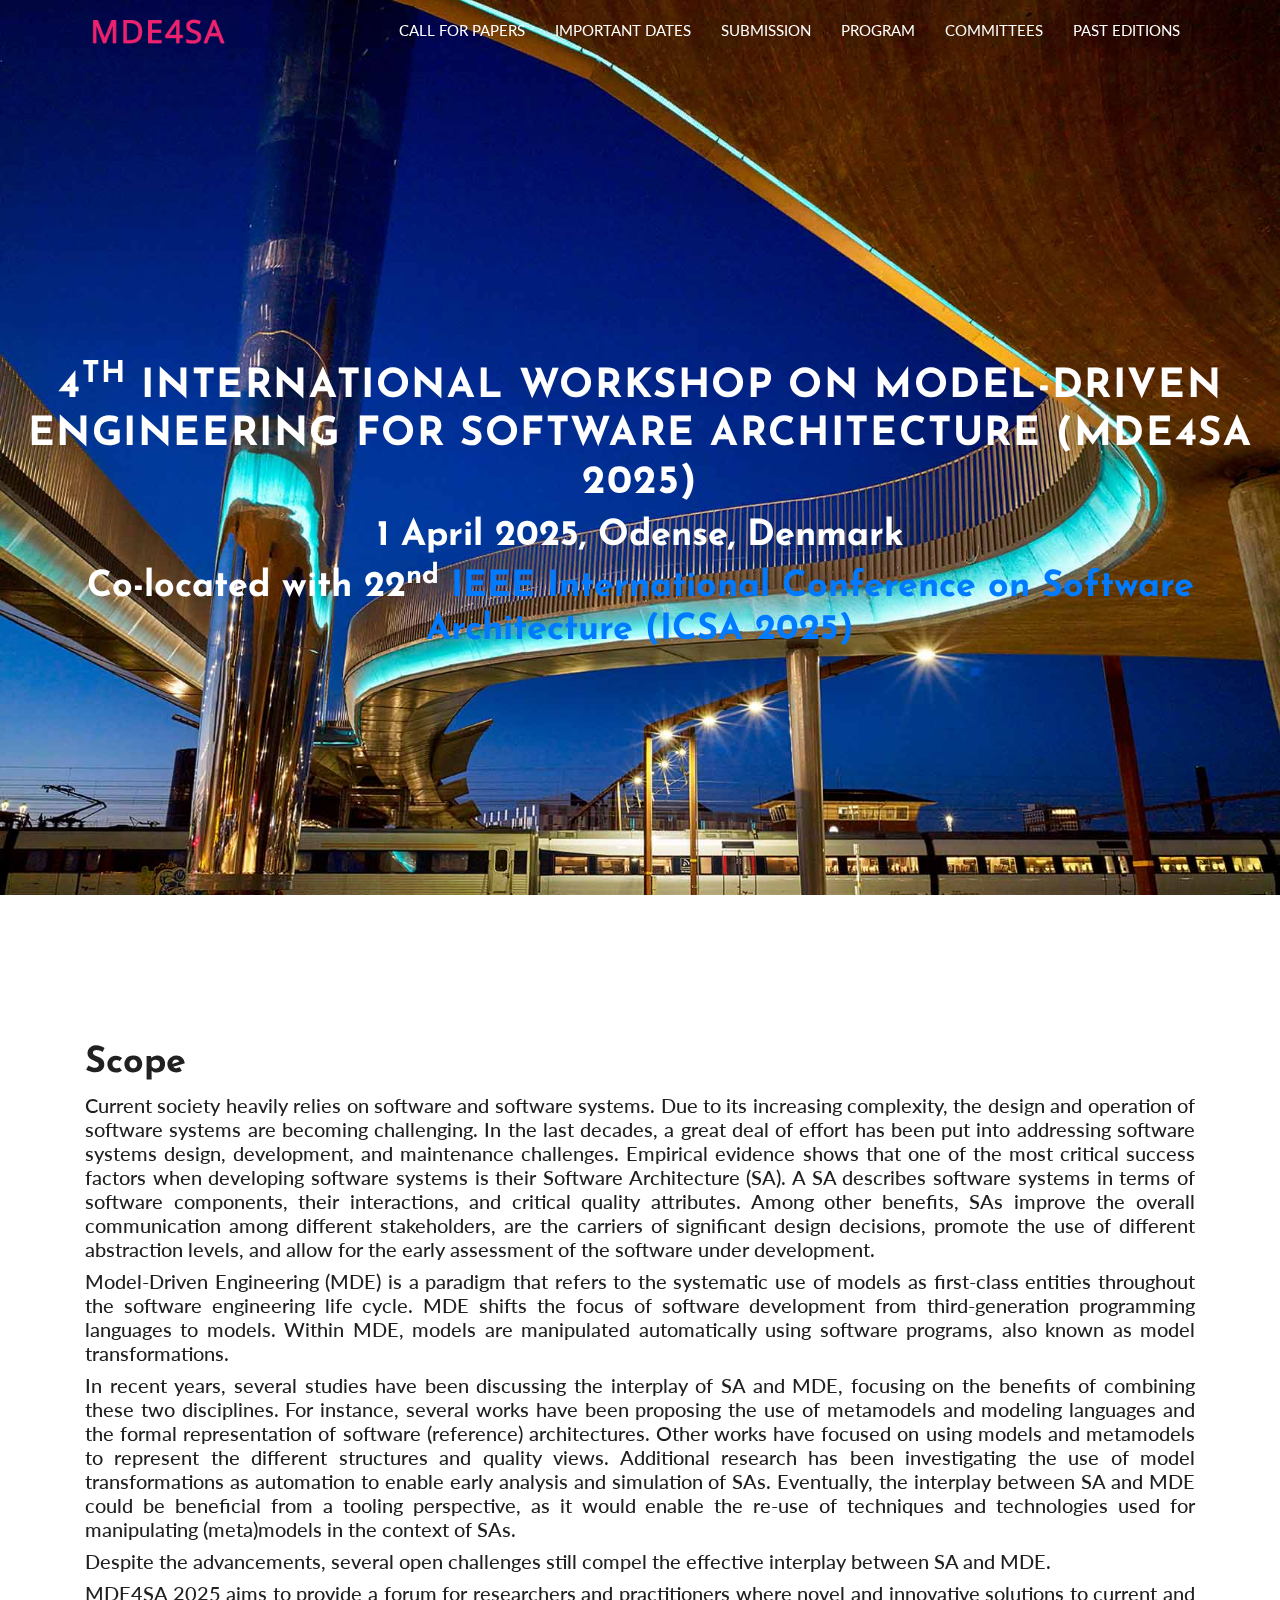
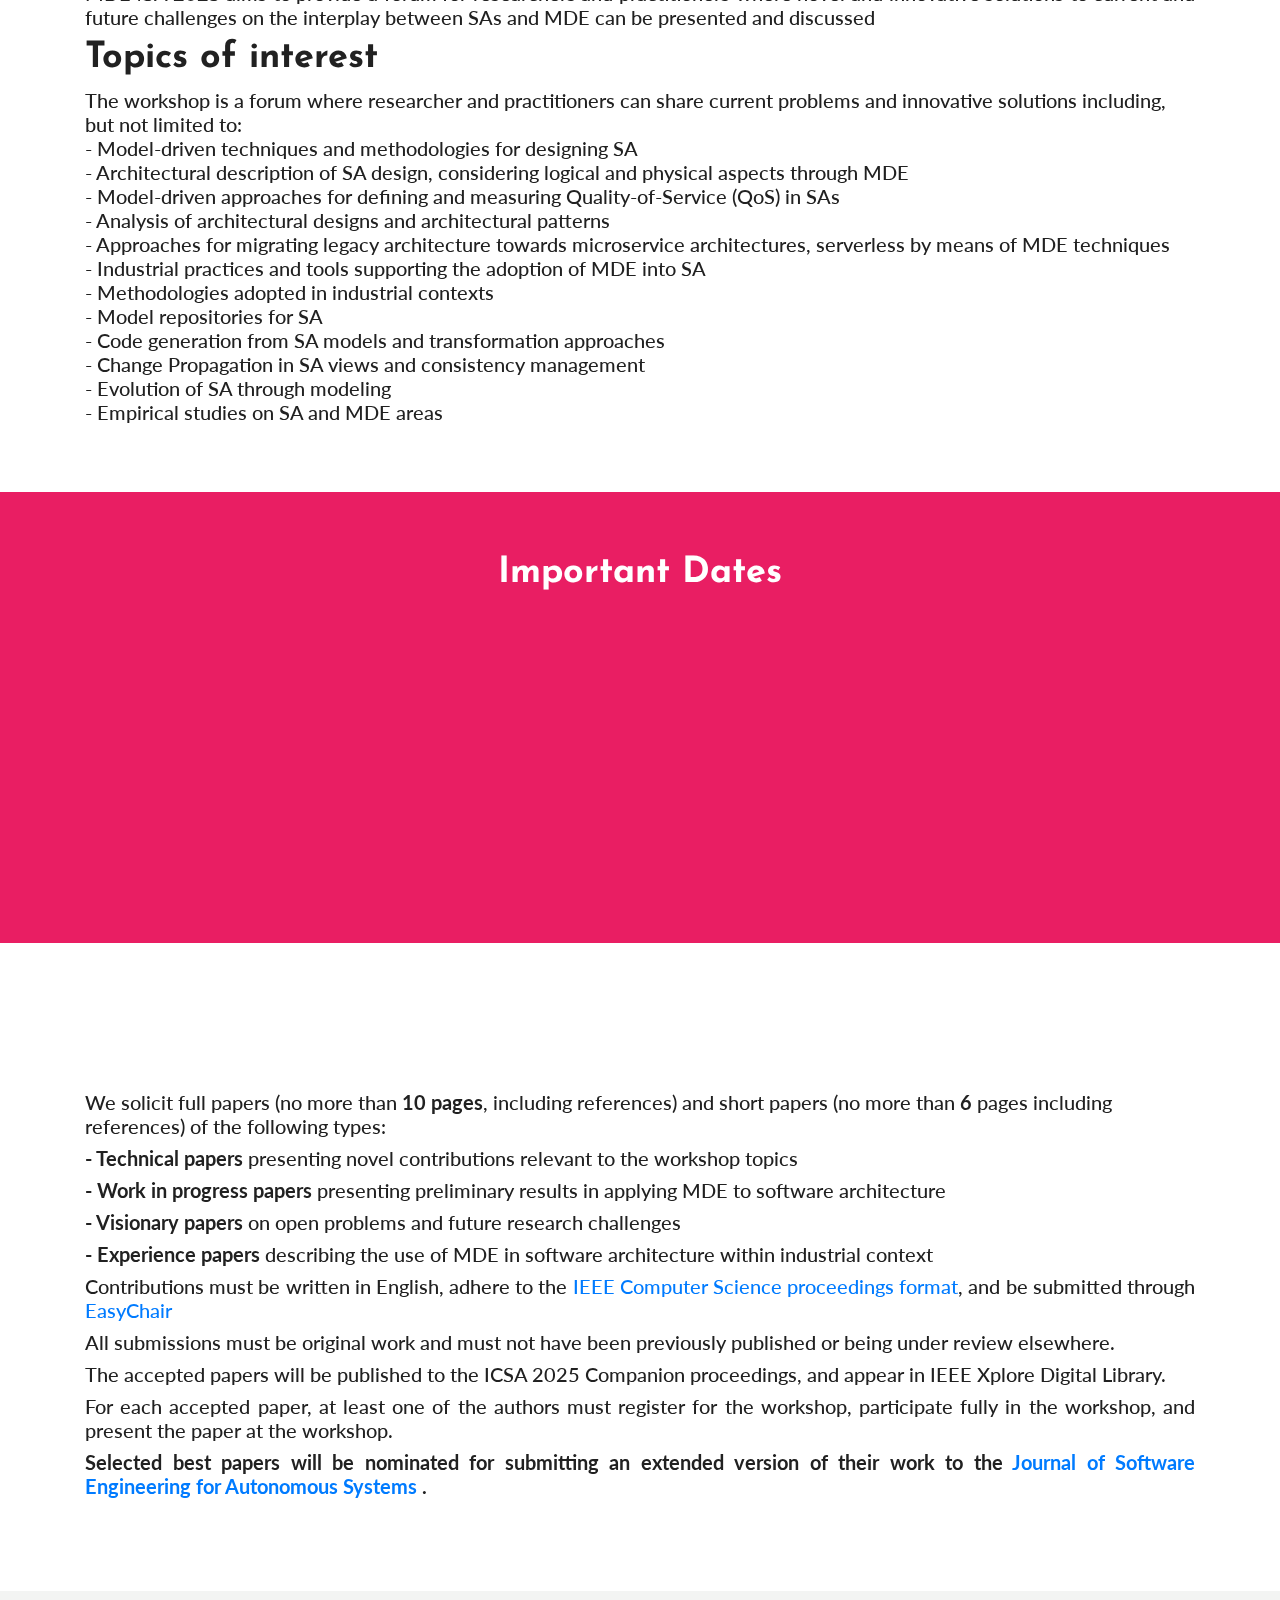
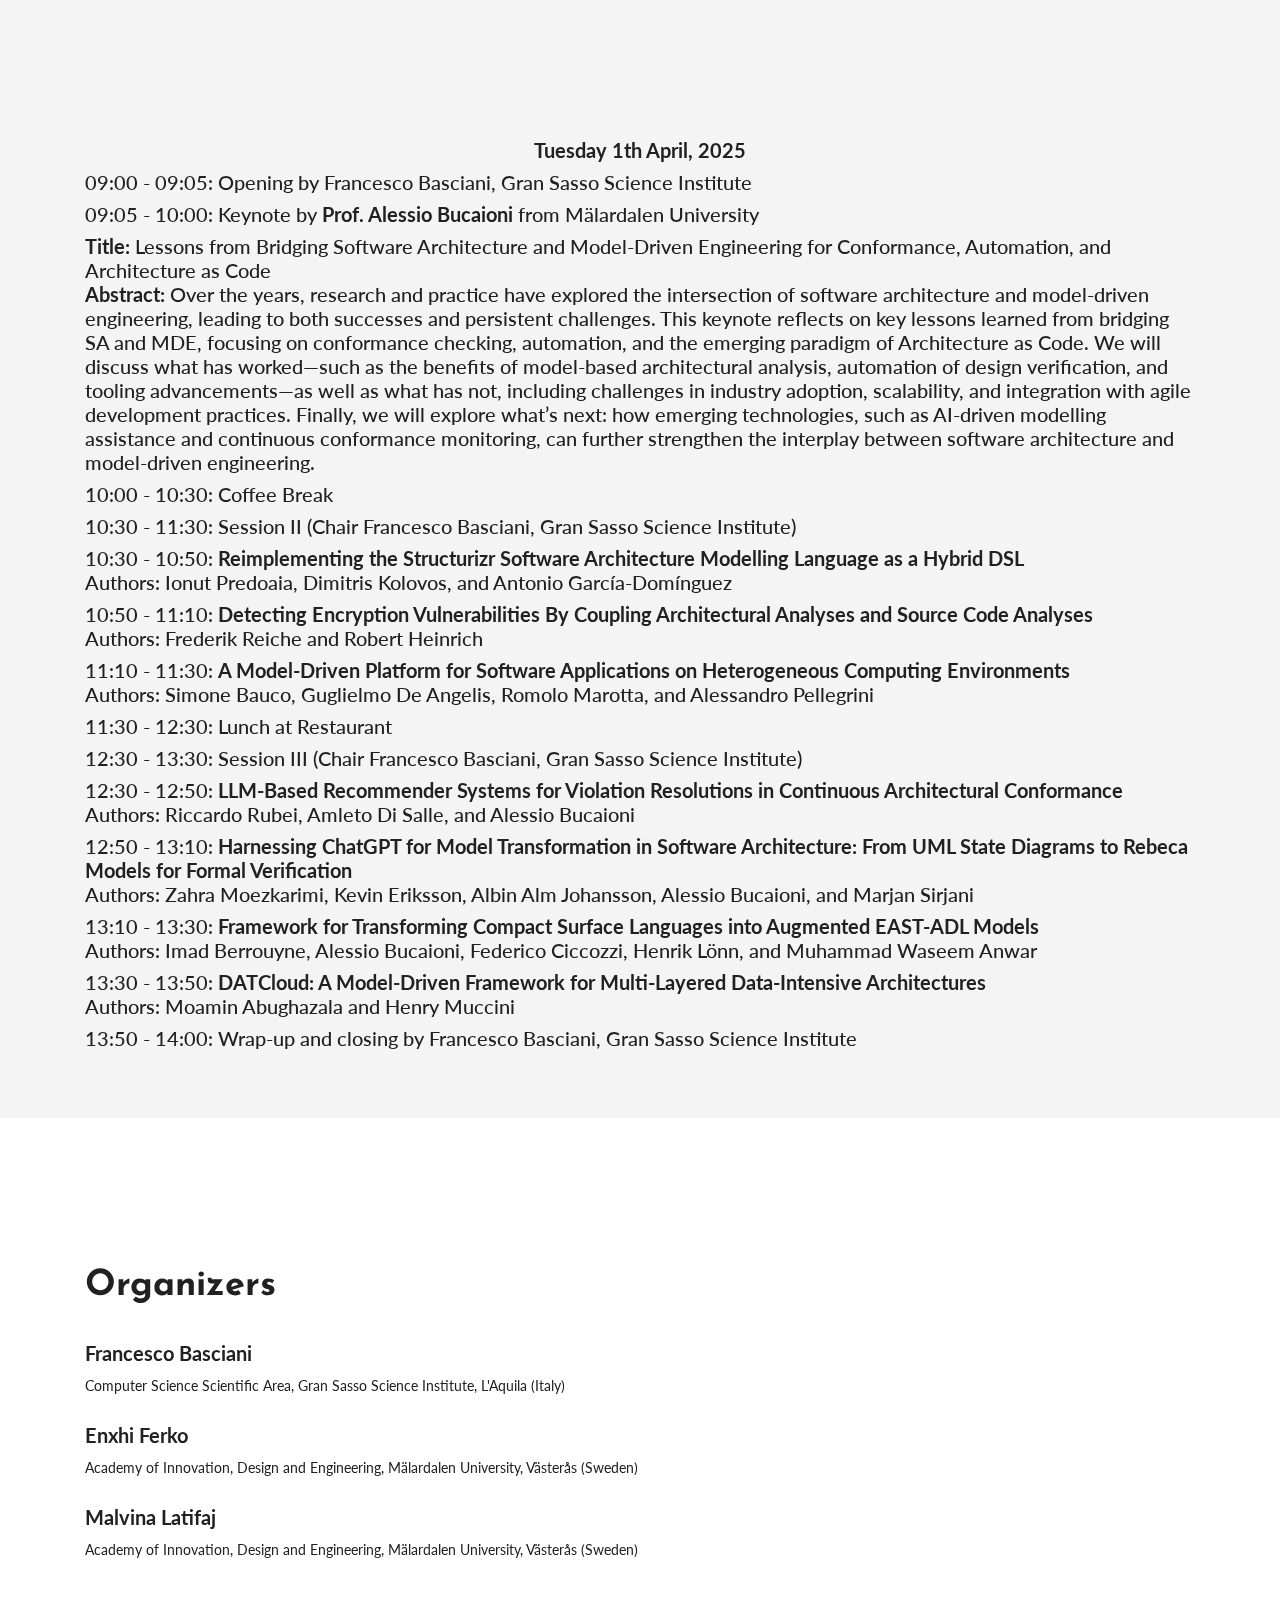
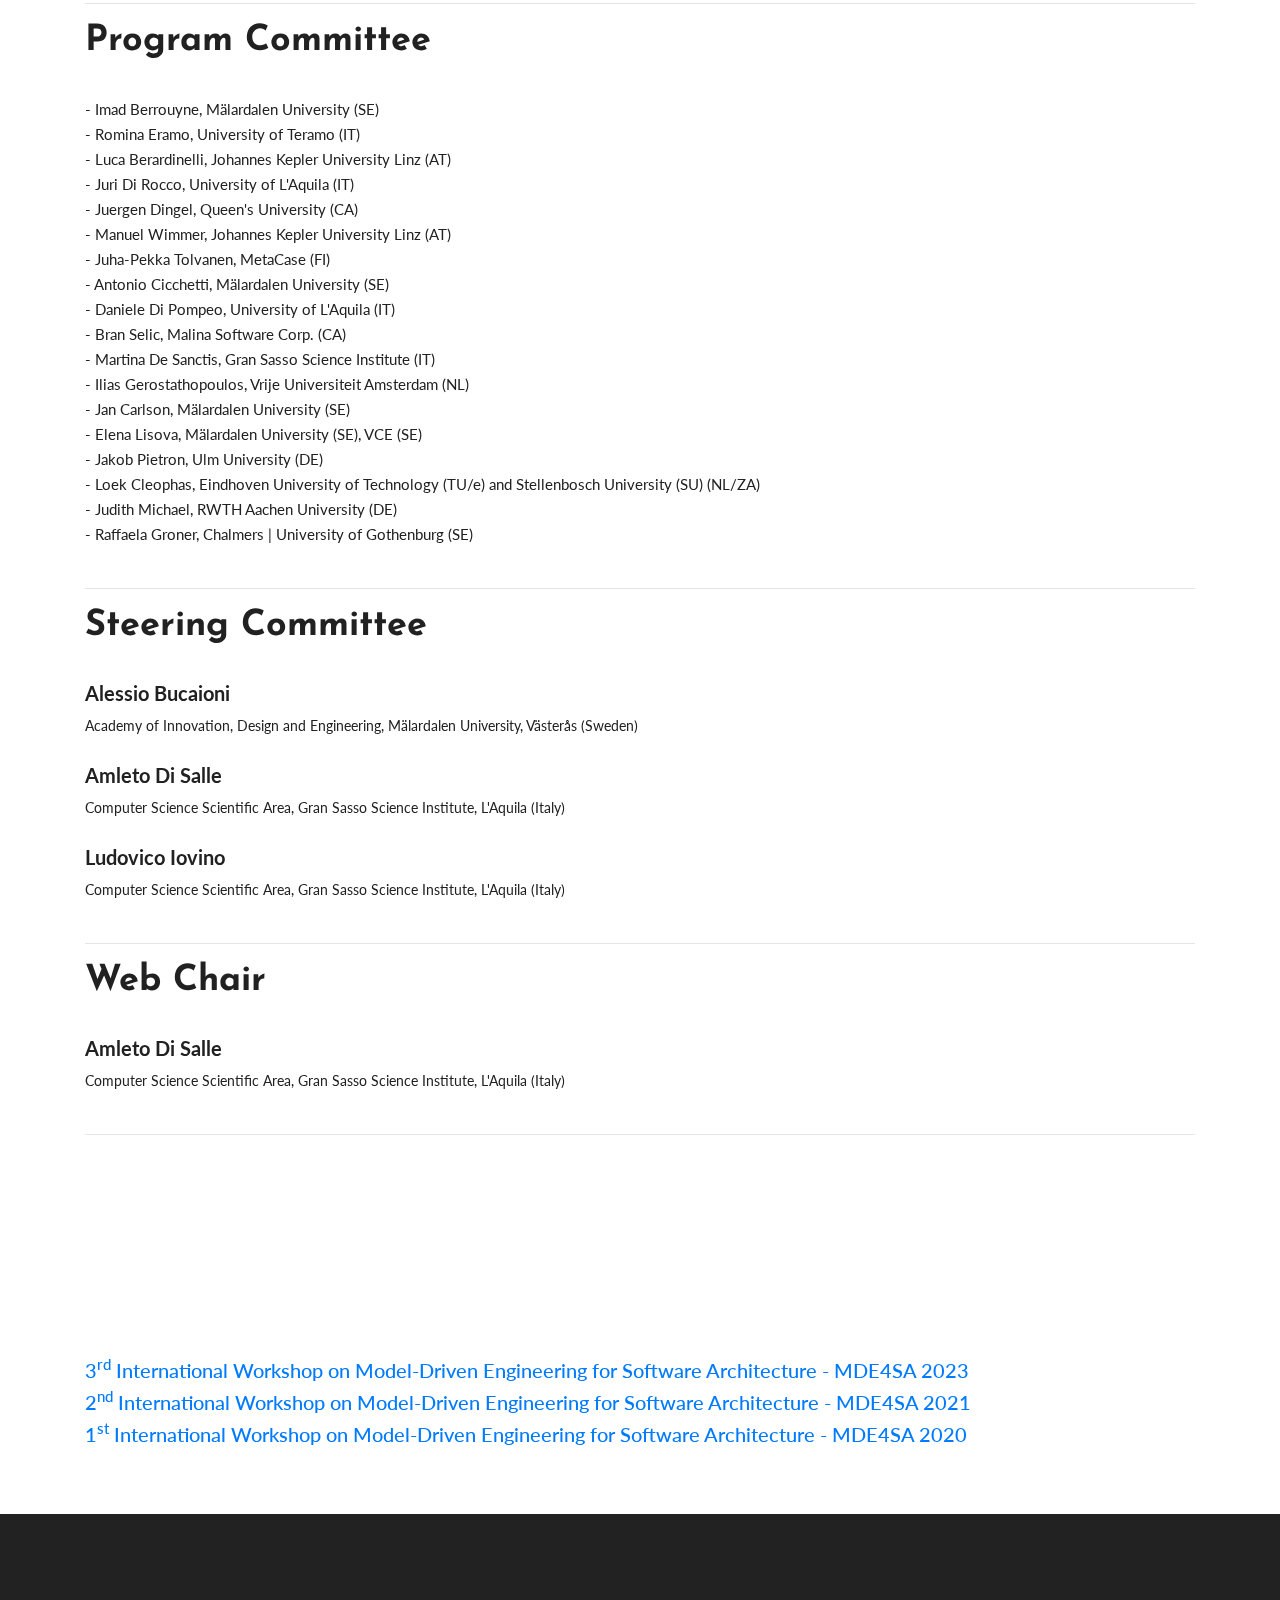
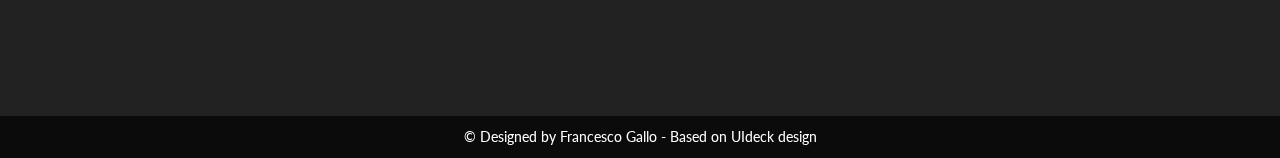
==== commit 02a7ebb5: "add program" ====
--- a/index.html
+++ b/index.html
@@ -76,7 +76,7 @@
       <div class="carousel-item active"> <img class="w-100" src="assets/img/slider/odense.jpg" alt="First slide">
         <div class="carousel-caption d-md-block">       
           <h1 class="wow fadeInDown heading" data-wow-delay=".4s">4<sup>th</sup> International Workshop on Model-Driven Engineering for Software Architecture (MDE4SA 2025)</h1>
-            <h2 class="wow fadeInDown" data-wow-delay=".4s">31 March - 4 April 2025, Odense, Denmark</h2>
+            <h2 class="wow fadeInDown" data-wow-delay=".4s">1 April 2025, Odense, Denmark</h2>
 		    <h2 class="wow fadeInDown" data-wow-delay="0.2s"><strong>Co-located with 22<sup>nd</sup> <a href="https://conf.researchr.org/home/icsa-2025" target="_blank">IEEE International Conference on Software Architecture (ICSA 2025)</a></strong></h2>
         </div>
       </div>
@@ -200,7 +200,27 @@
       <div class="col-12">
         <div class="section-title-header text-center">
           <h1 class="section-title wow fadeInUp" data-wow-delay="0.2s">Program</h1>
-          <h5><strong>T.B.A.</strong></h5>
+          <h5><strong>Tuesday 1th April, 2025</strong></h5>
+          <h5 style="text-align: left">09:00 - 09:05: Opening by Francesco Basciani, Gran Sasso Science Institute</h5>
+          <h5 style="text-align: left">09:05 - 10:00: Keynote by <strong>Prof. Alessio Bucaioni</strong> from M&auml;lardalen University
+          </h5>
+          <h5 style="text-align: left">
+            <strong>Title:</strong> Lessons from Bridging Software Architecture and Model-Driven Engineering for Conformance, Automation, and Architecture as Code
+            <br>
+            <strong>Abstract:</strong> Over the years, research and practice have explored the intersection of software architecture and model-driven engineering, leading to both successes and persistent challenges. This keynote reflects on key lessons learned from bridging SA and MDE, focusing on conformance checking, automation, and the emerging paradigm of Architecture as Code. We will discuss what has worked—such as the benefits of model-based architectural analysis, automation of design verification, and tooling advancements—as well as what has not, including challenges in industry adoption, scalability, and integration with agile development practices. Finally, we will explore what’s next: how emerging technologies, such as AI-driven modelling assistance and continuous conformance monitoring, can further strengthen the interplay between software architecture and model-driven engineering.
+          </h5>
+          <h5 style="text-align: left">10:00 - 10:30: Coffee Break</h5>
+          <h5 style="text-align: left">10:30 - 11:30: Session II (Chair Francesco Basciani, Gran Sasso Science Institute)</h5>
+          <h5 style="text-align: left">10:30 - 10:50: <strong>Reimplementing the Structurizr Software Architecture Modelling Language as a Hybrid DSL</strong> <br>Authors: Ionut Predoaia, Dimitris Kolovos, and Antonio García-Domínguez</h5>
+          <h5 style="text-align: left">10:50 - 11:10: <strong>Detecting Encryption Vulnerabilities By Coupling Architectural Analyses and Source Code Analyses</strong> <br>Authors: Frederik Reiche and Robert Heinrich</h5>
+          <h5 style="text-align: left">11:10 - 11:30: <strong>A Model-Driven Platform for Software Applications on Heterogeneous Computing Environments</strong> <br>Authors: Simone Bauco, Guglielmo De Angelis, Romolo Marotta, and Alessandro Pellegrini</h5>
+          <h5 style="text-align: left">11:30 - 12:30: Lunch at Restaurant</h5>
+          <h5 style="text-align: left">12:30 - 13:30: Session III (Chair Francesco Basciani, Gran Sasso Science Institute)</h5>
+          <h5 style="text-align: left">12:30 - 12:50: <strong>LLM-Based Recommender Systems for Violation Resolutions in Continuous Architectural Conformance</strong> <br>Authors: Riccardo Rubei, Amleto Di Salle, and Alessio Bucaioni</h5>
+          <h5 style="text-align: left">12:50 - 13:10: <strong>Harnessing ChatGPT for Model Transformation in Software Architecture: From UML State Diagrams to Rebeca Models for Formal Verification</strong> <br>Authors: Zahra Moezkarimi, Kevin Eriksson, Albin Alm Johansson, Alessio Bucaioni, and Marjan Sirjani</h5>
+          <h5 style="text-align: left">13:10 - 13:30: <strong>Framework for Transforming Compact Surface Languages into Augmented EAST-ADL Models</strong> <br>Authors: Imad Berrouyne, Alessio Bucaioni, Federico Ciccozzi, Henrik Lönn, and Muhammad Waseem Anwar</h5>
+          <h5 style="text-align: left">13:30 - 13:50: <strong>DATCloud: A Model-Driven Framework for Multi-Layered Data-Intensive Architectures</strong> <br>Authors: Moamin Abughazala and Henry Muccini</h5>
+          <h5 style="text-align: left">13:50 - 14:00: Wrap-up and closing by Francesco Basciani, Gran Sasso Science Institute</h5>
         </div>
       </div>
     </div>
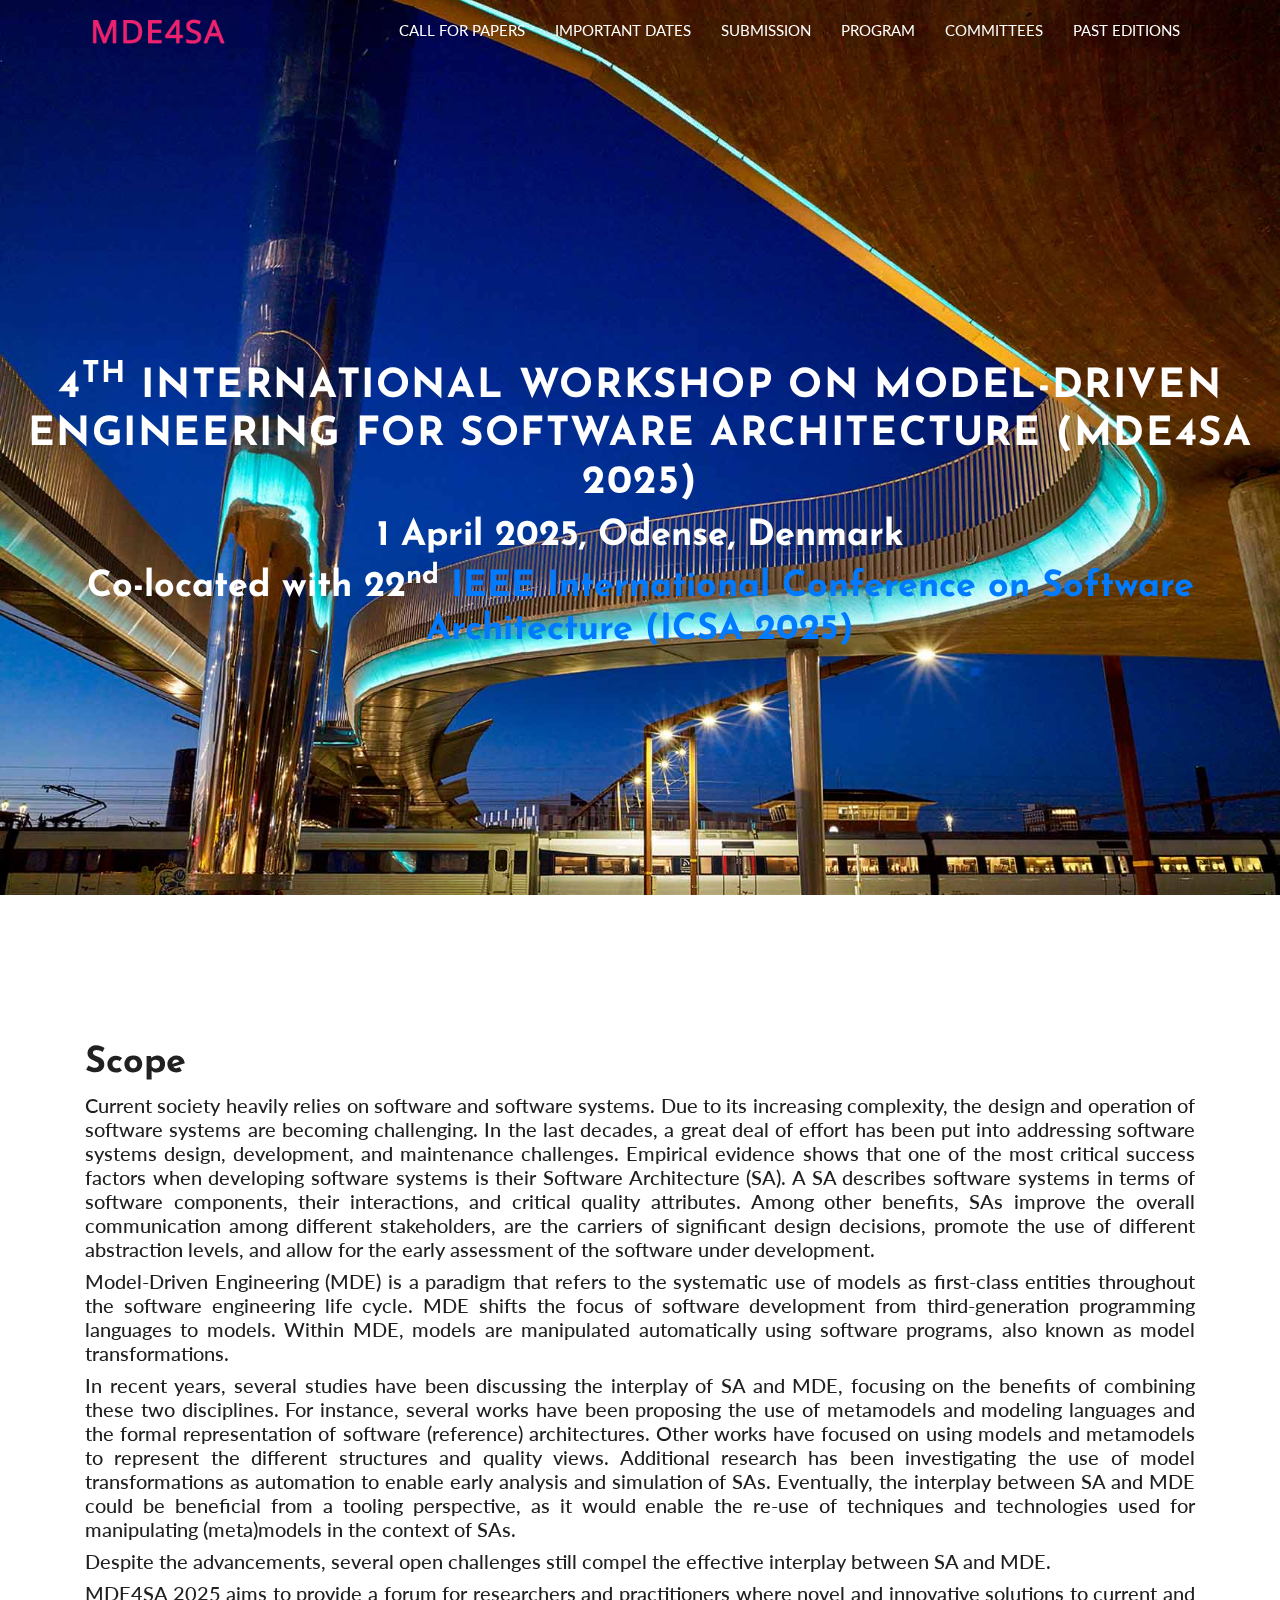
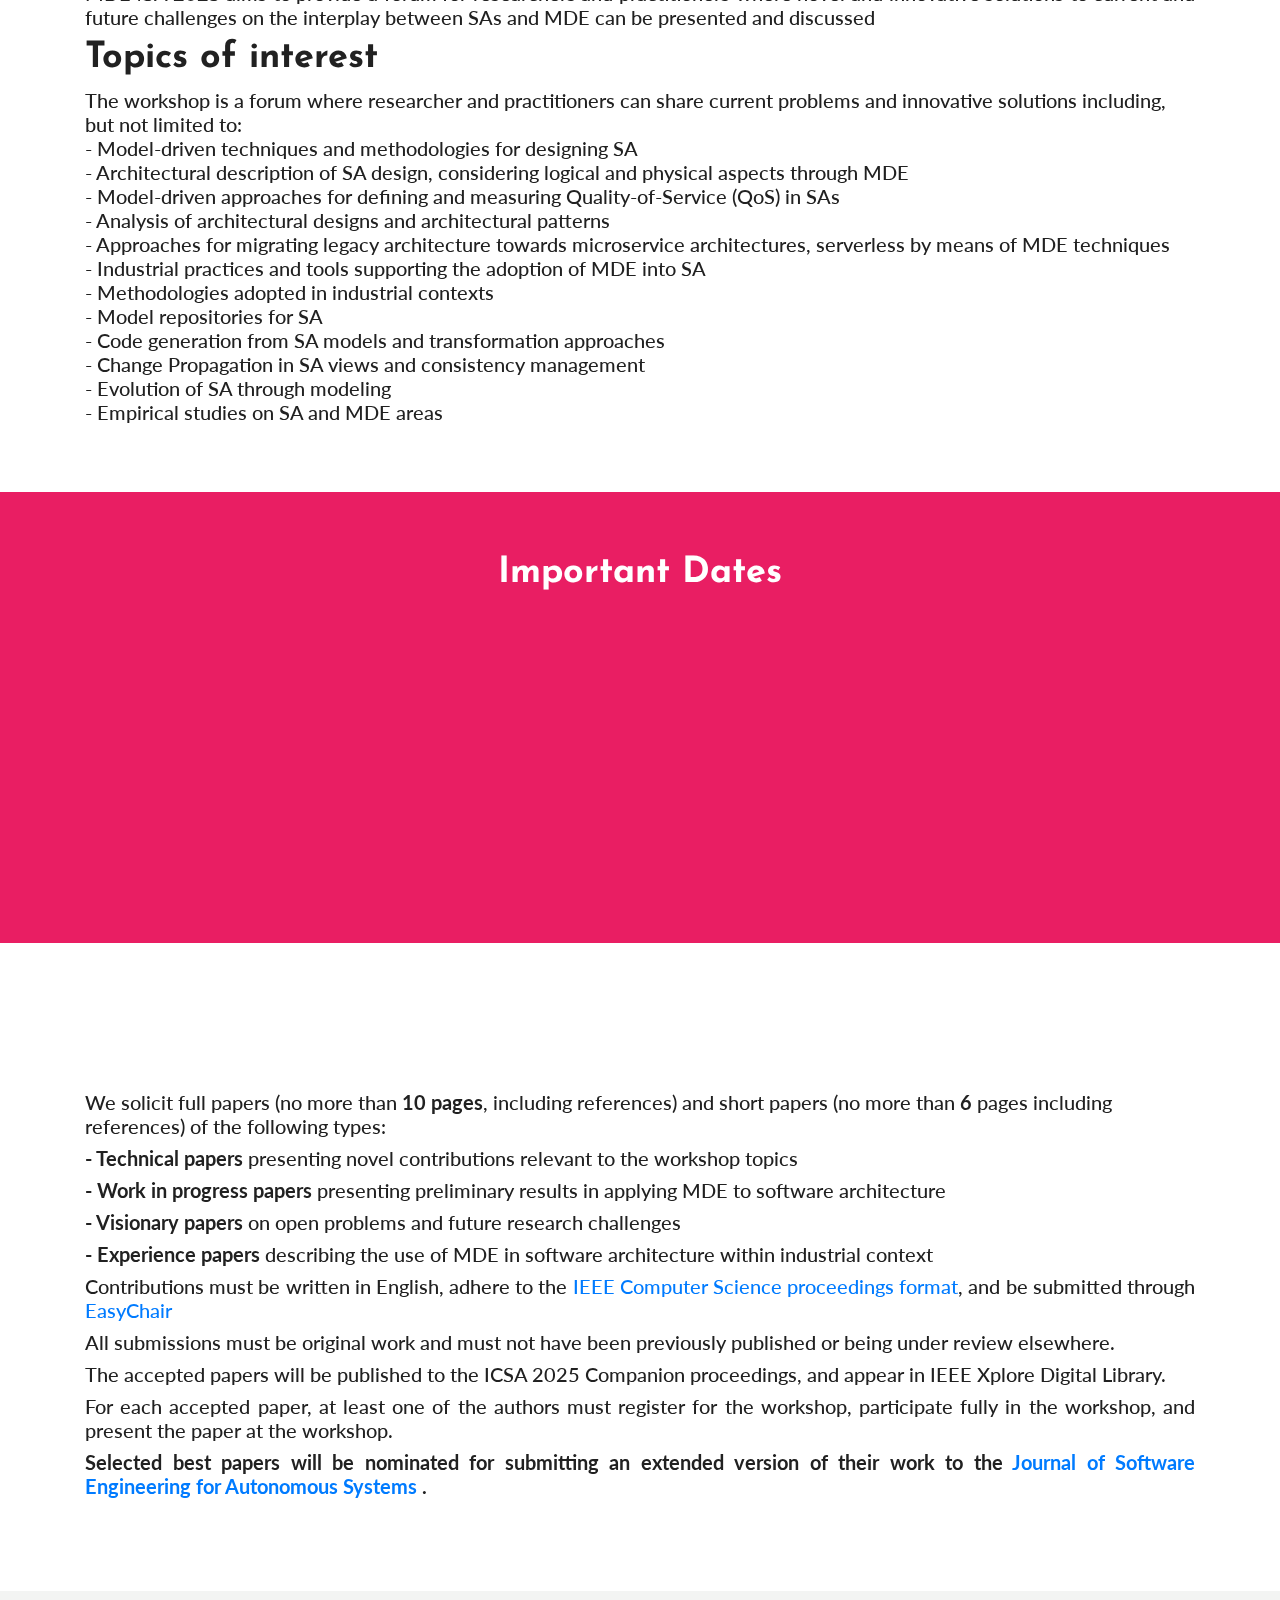
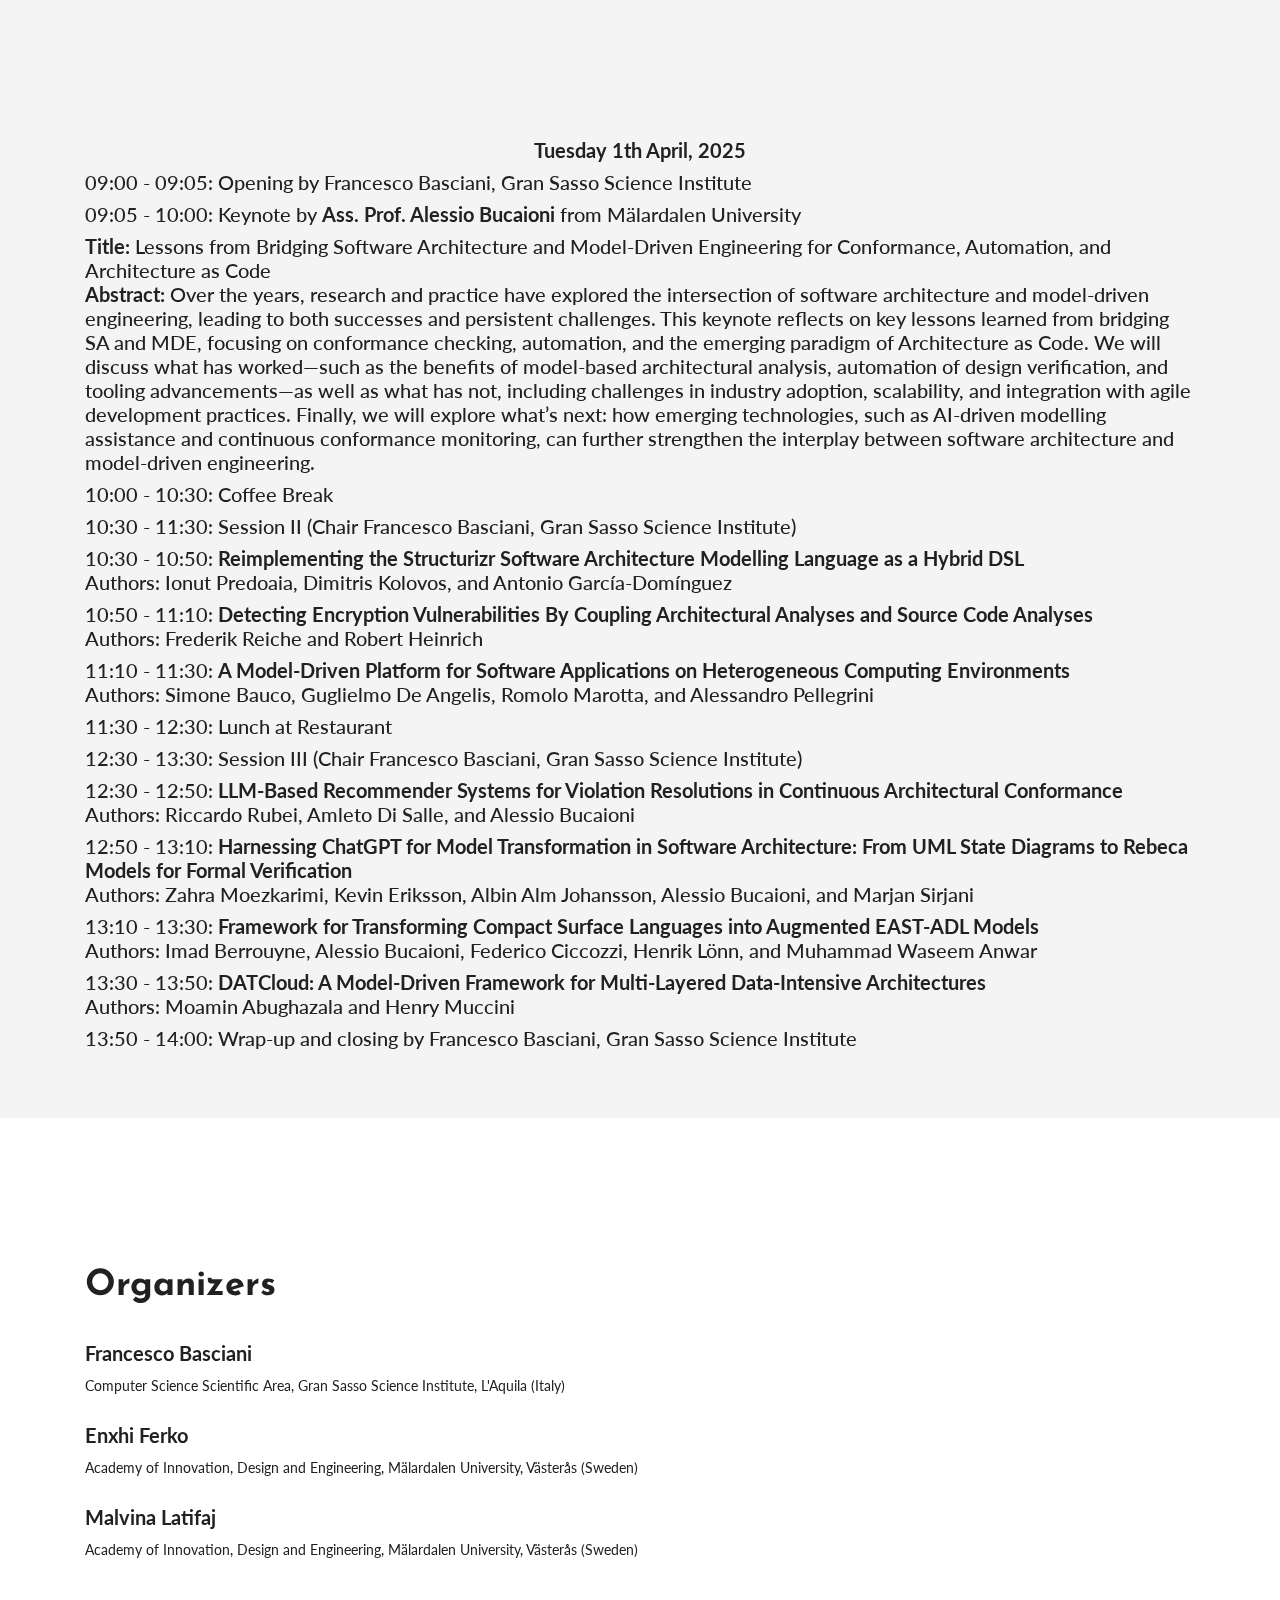
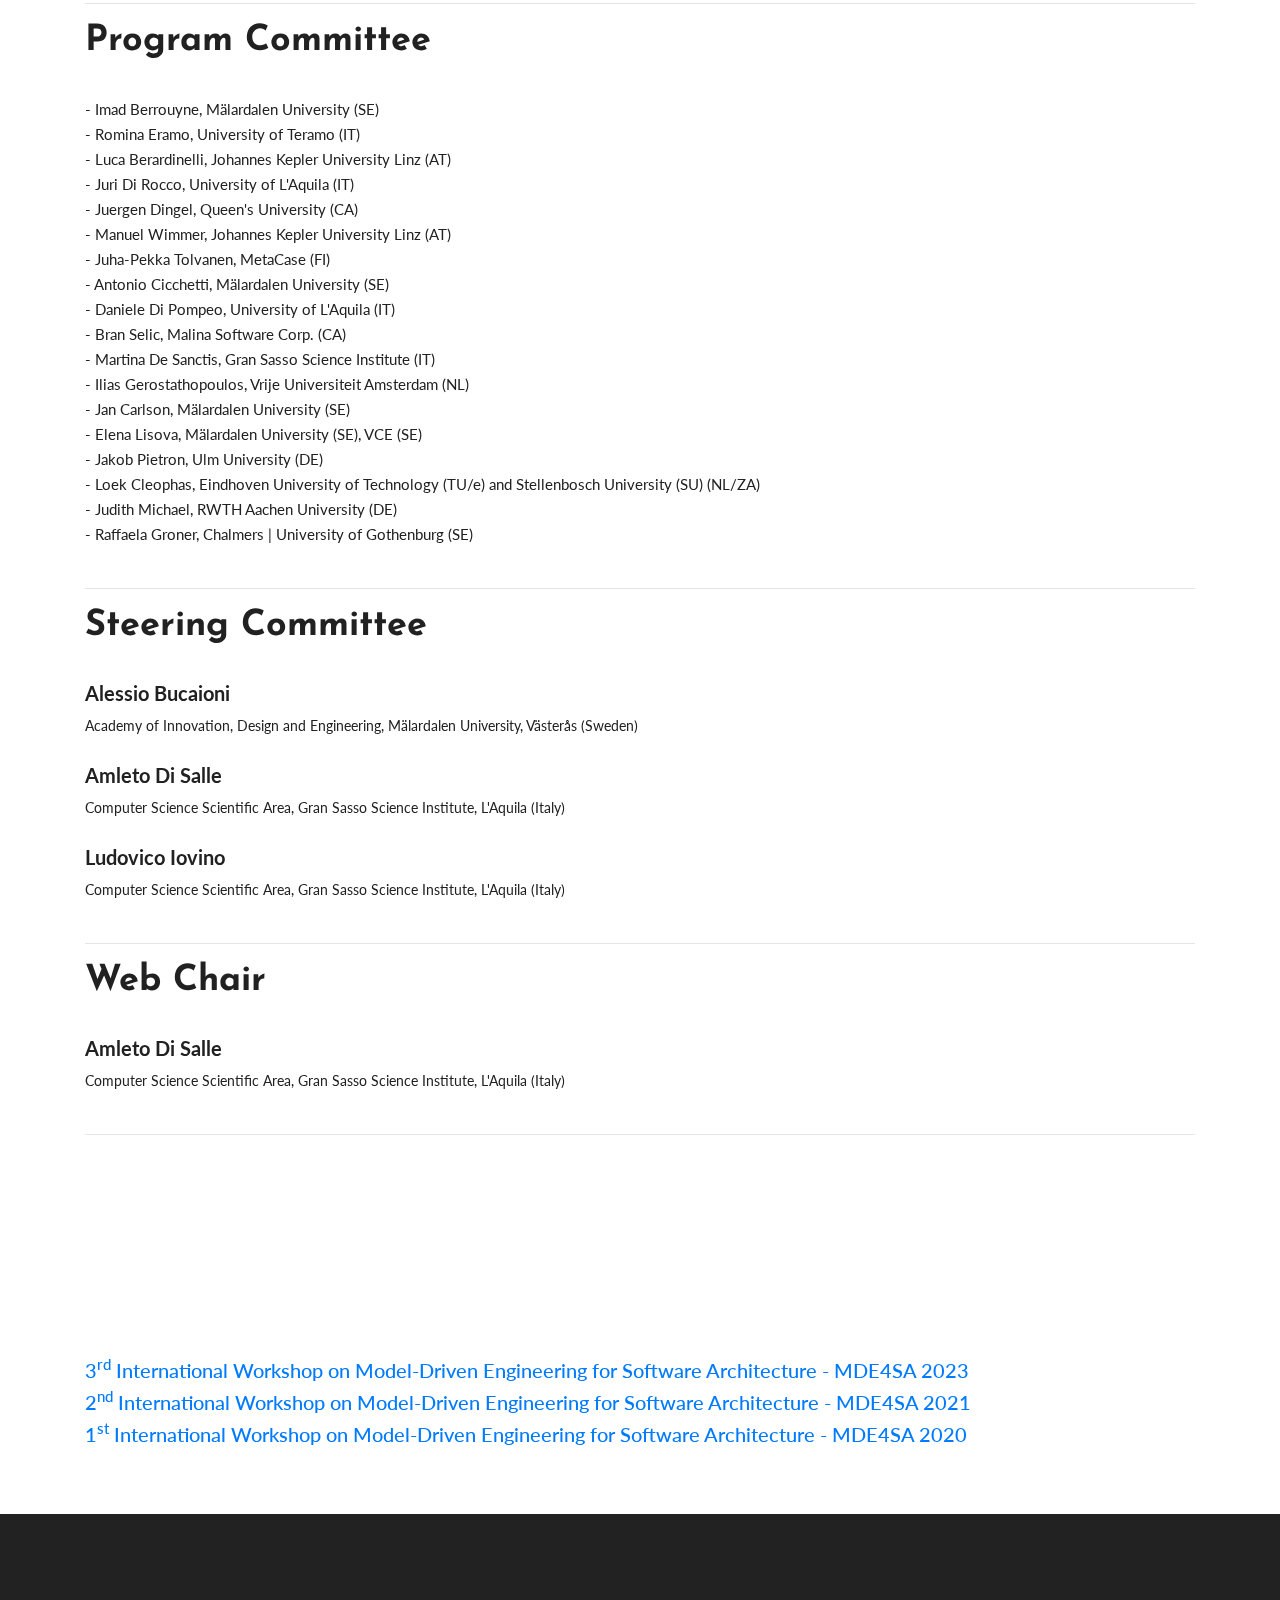
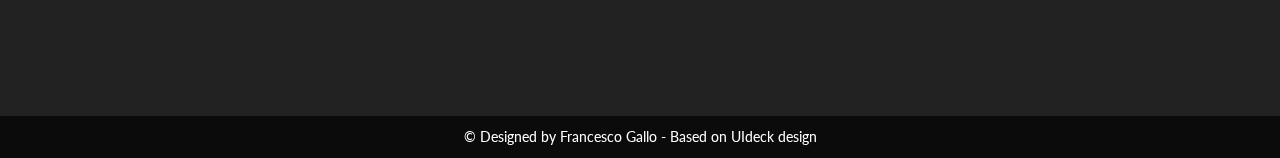
==== commit 6be4ca8e: "update bucaioni from prof. to ass. prof" ====
--- a/index.html
+++ b/index.html
@@ -202,7 +202,7 @@
           <h1 class="section-title wow fadeInUp" data-wow-delay="0.2s">Program</h1>
           <h5><strong>Tuesday 1th April, 2025</strong></h5>
           <h5 style="text-align: left">09:00 - 09:05: Opening by Francesco Basciani, Gran Sasso Science Institute</h5>
-          <h5 style="text-align: left">09:05 - 10:00: Keynote by <strong>Prof. Alessio Bucaioni</strong> from M&auml;lardalen University
+          <h5 style="text-align: left">09:05 - 10:00: Keynote by <strong>Ass. Prof. Alessio Bucaioni</strong> from M&auml;lardalen University
           </h5>
           <h5 style="text-align: left">
             <strong>Title:</strong> Lessons from Bridging Software Architecture and Model-Driven Engineering for Conformance, Automation, and Architecture as Code
